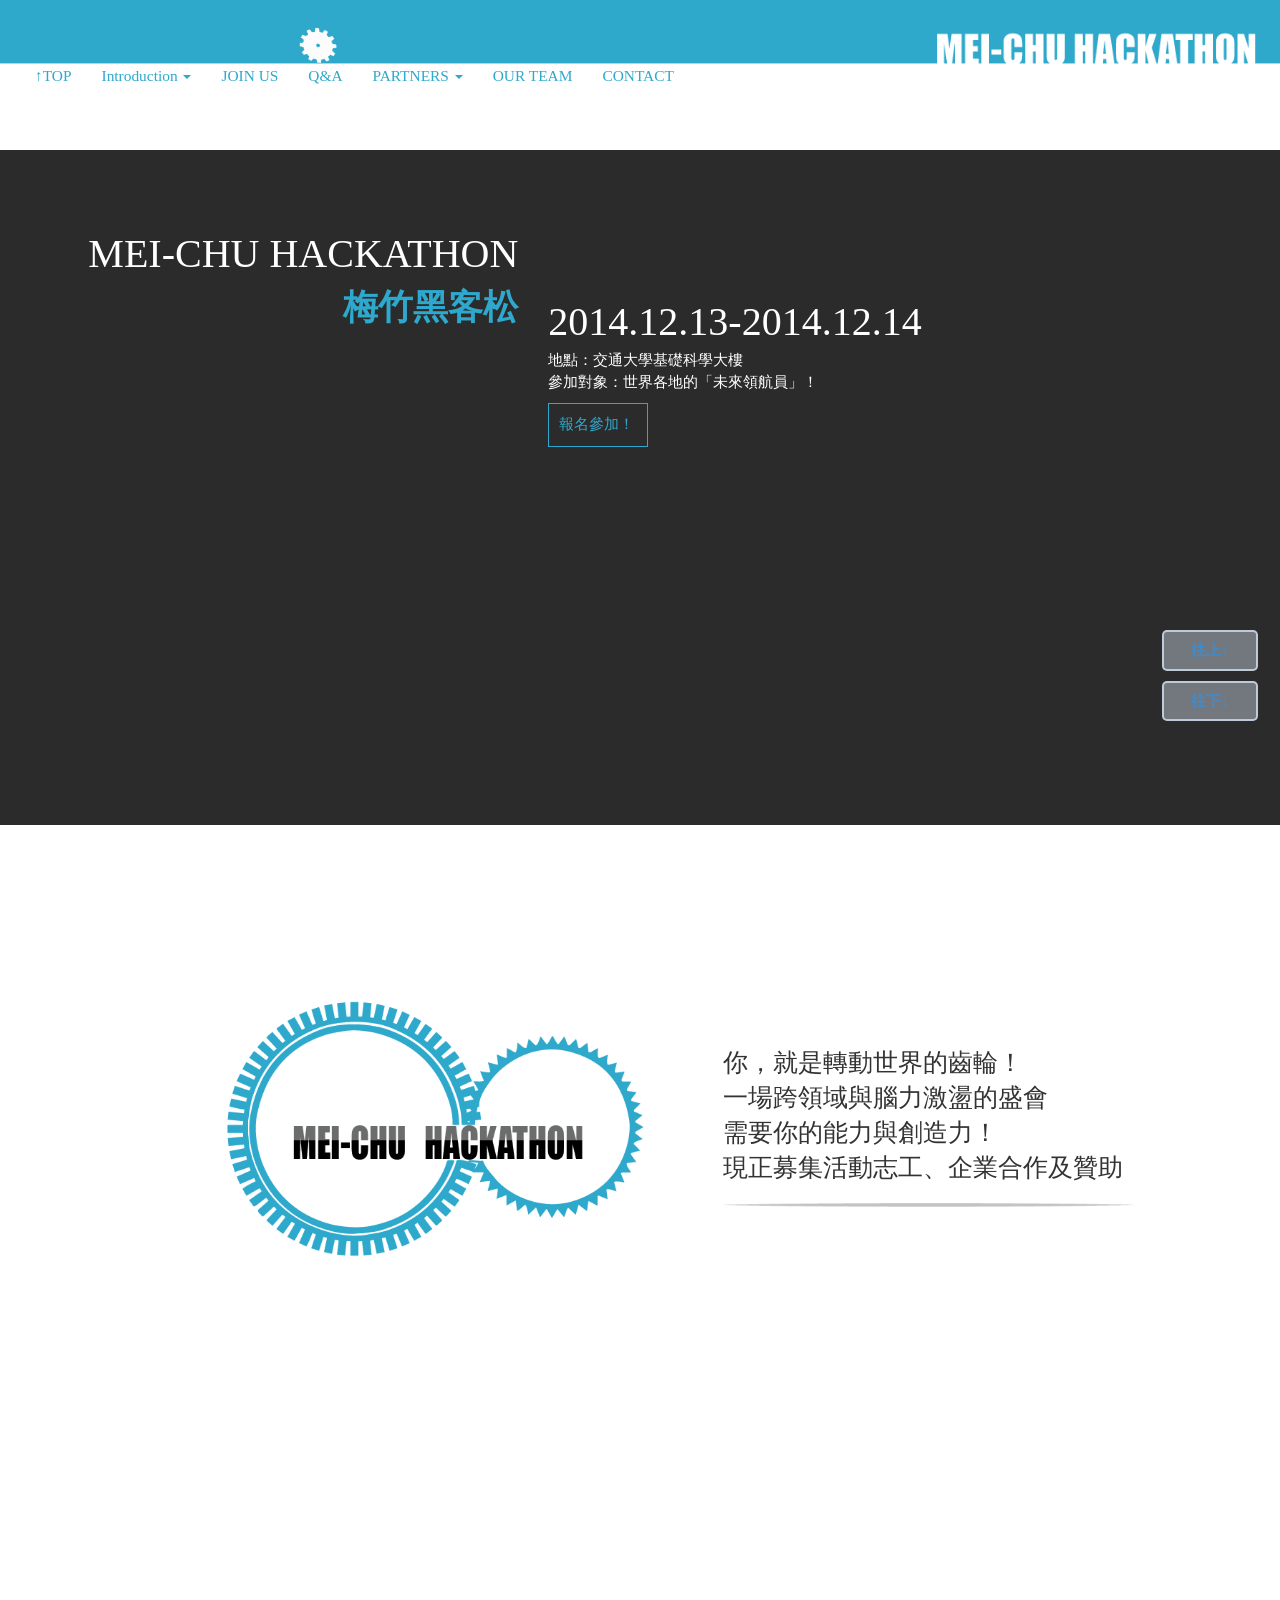
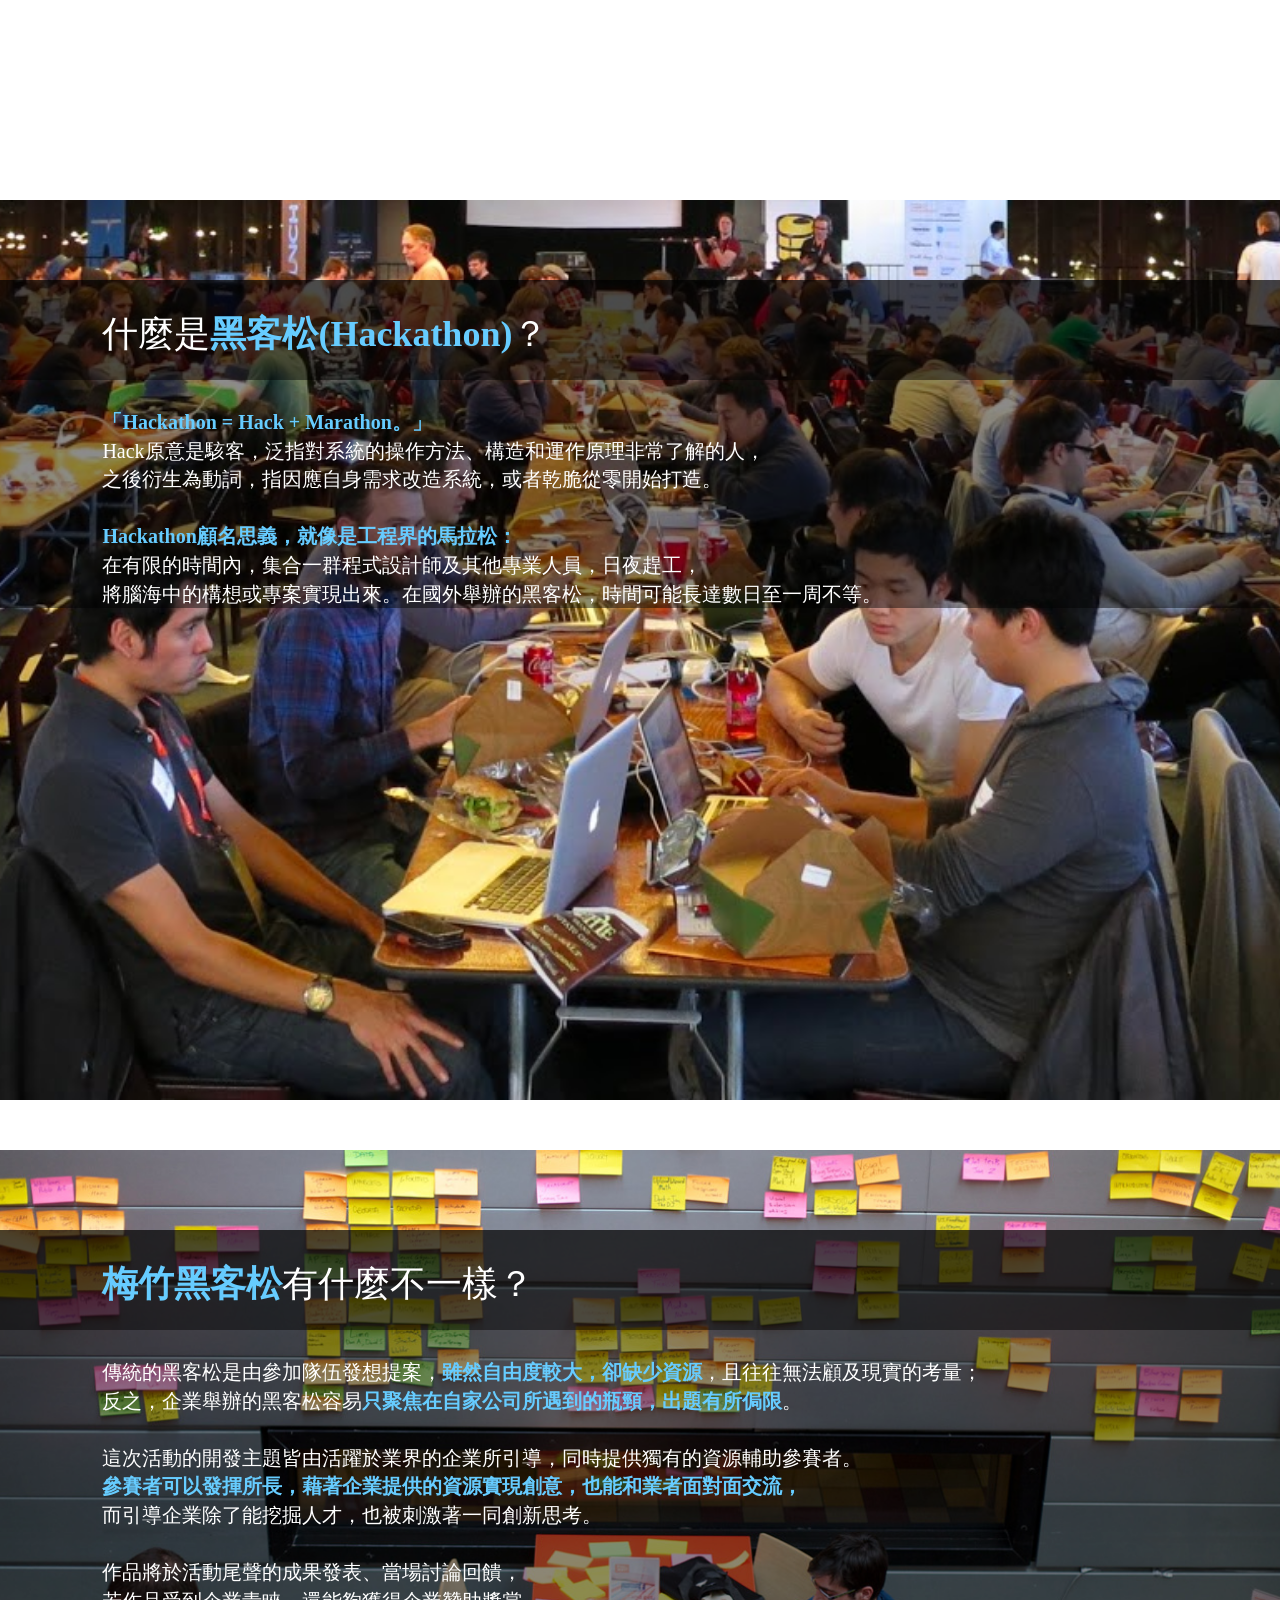
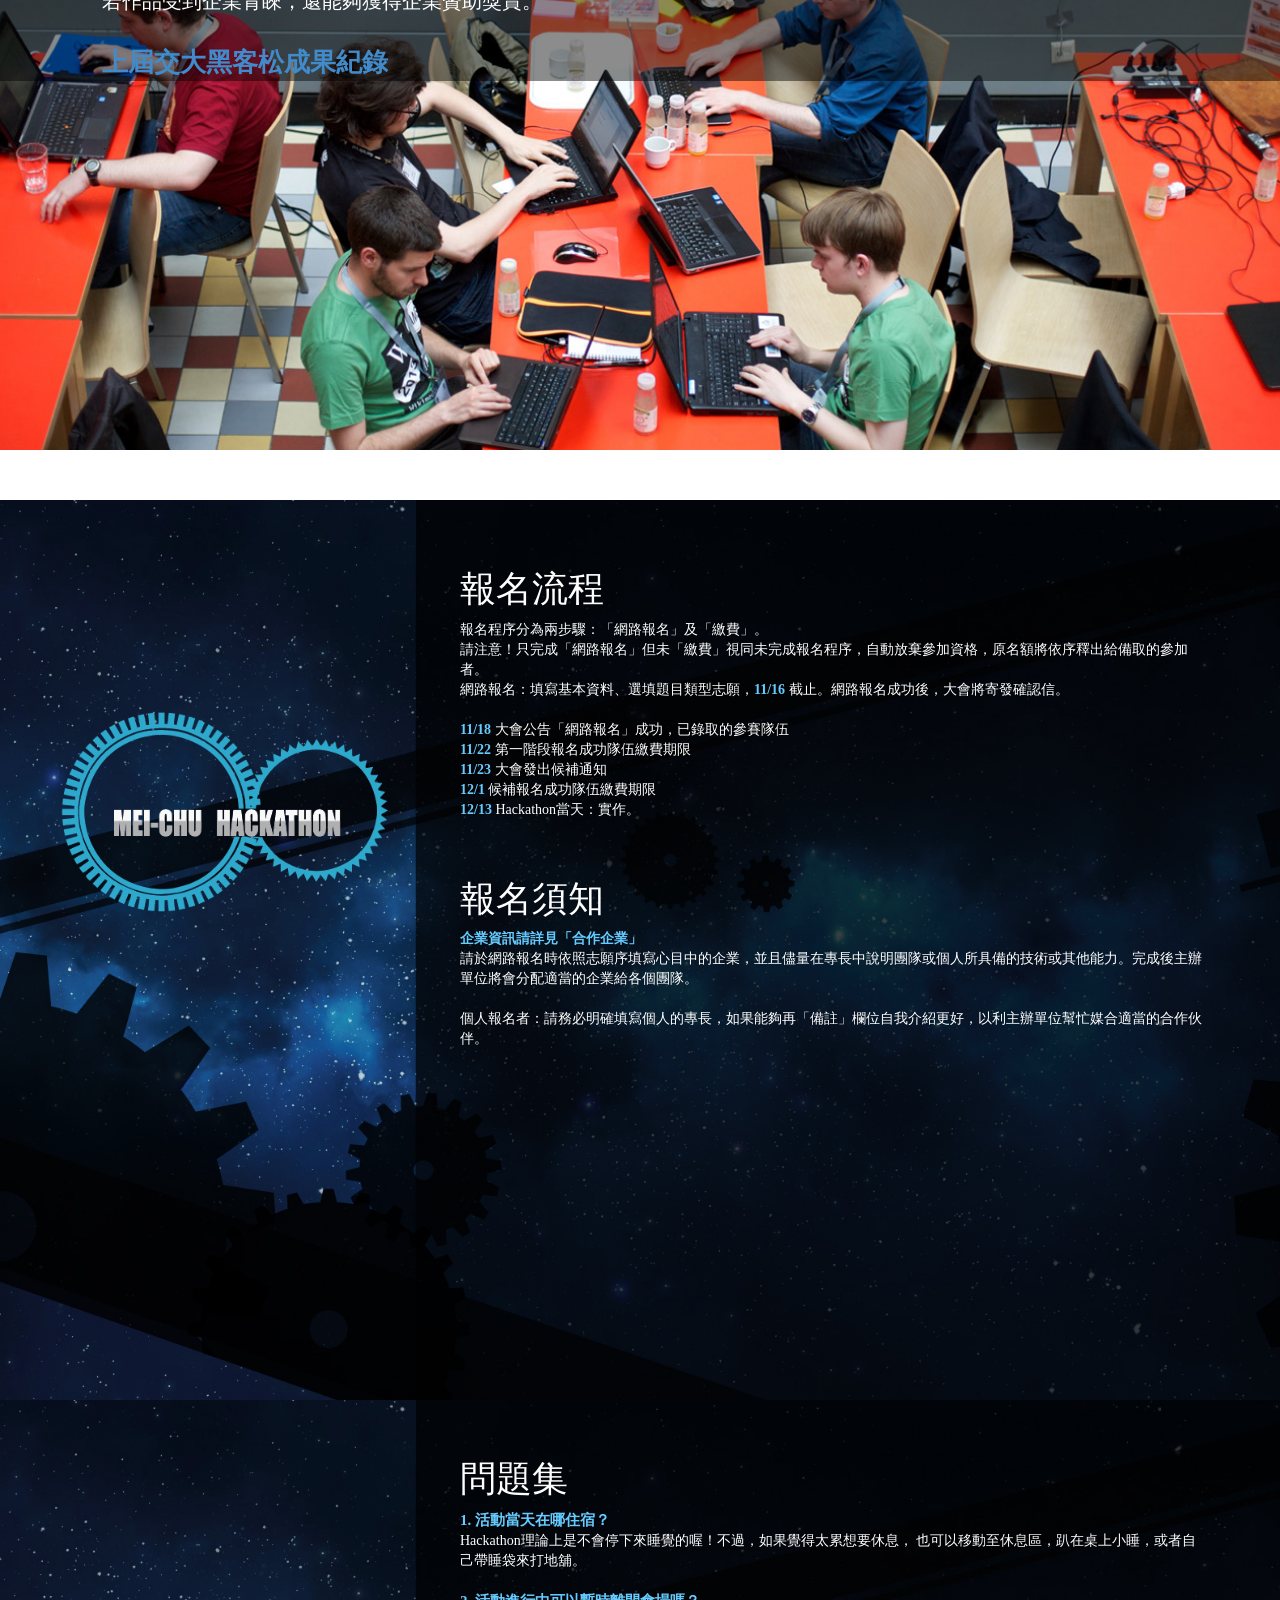
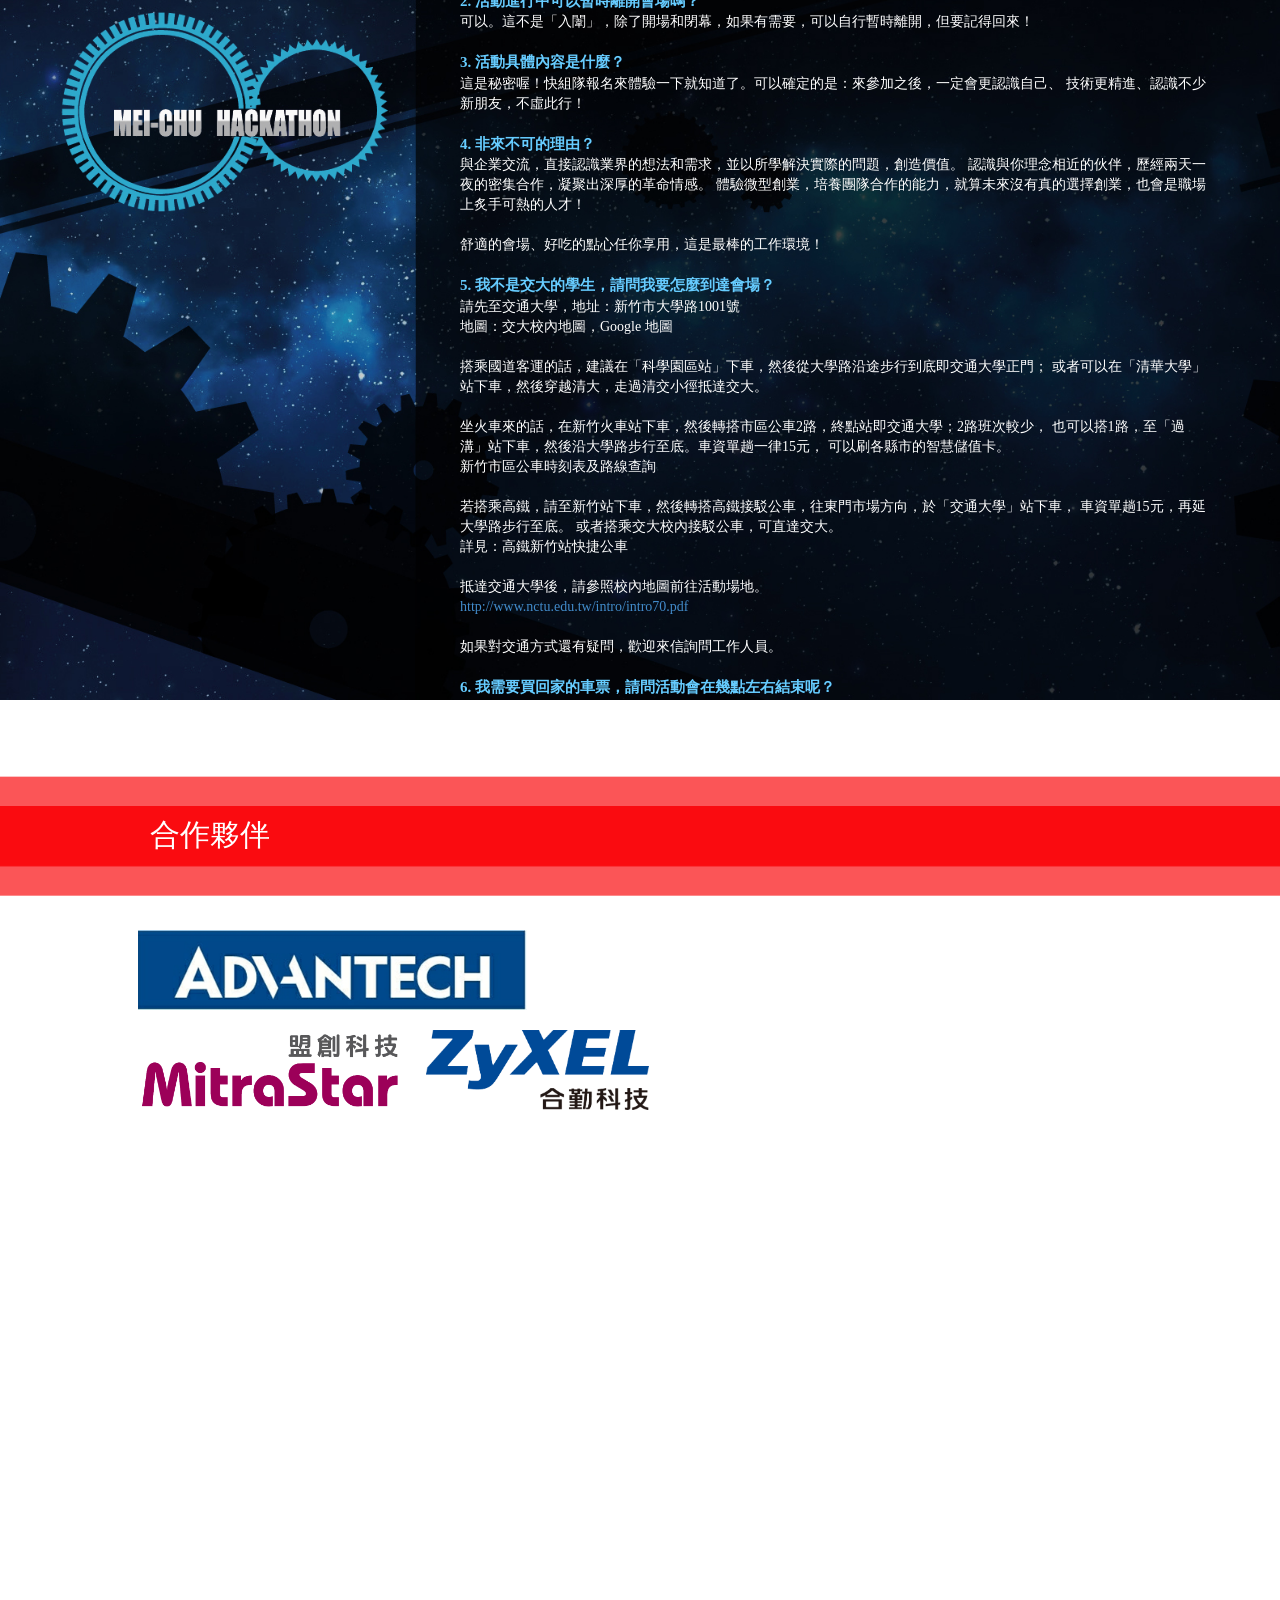
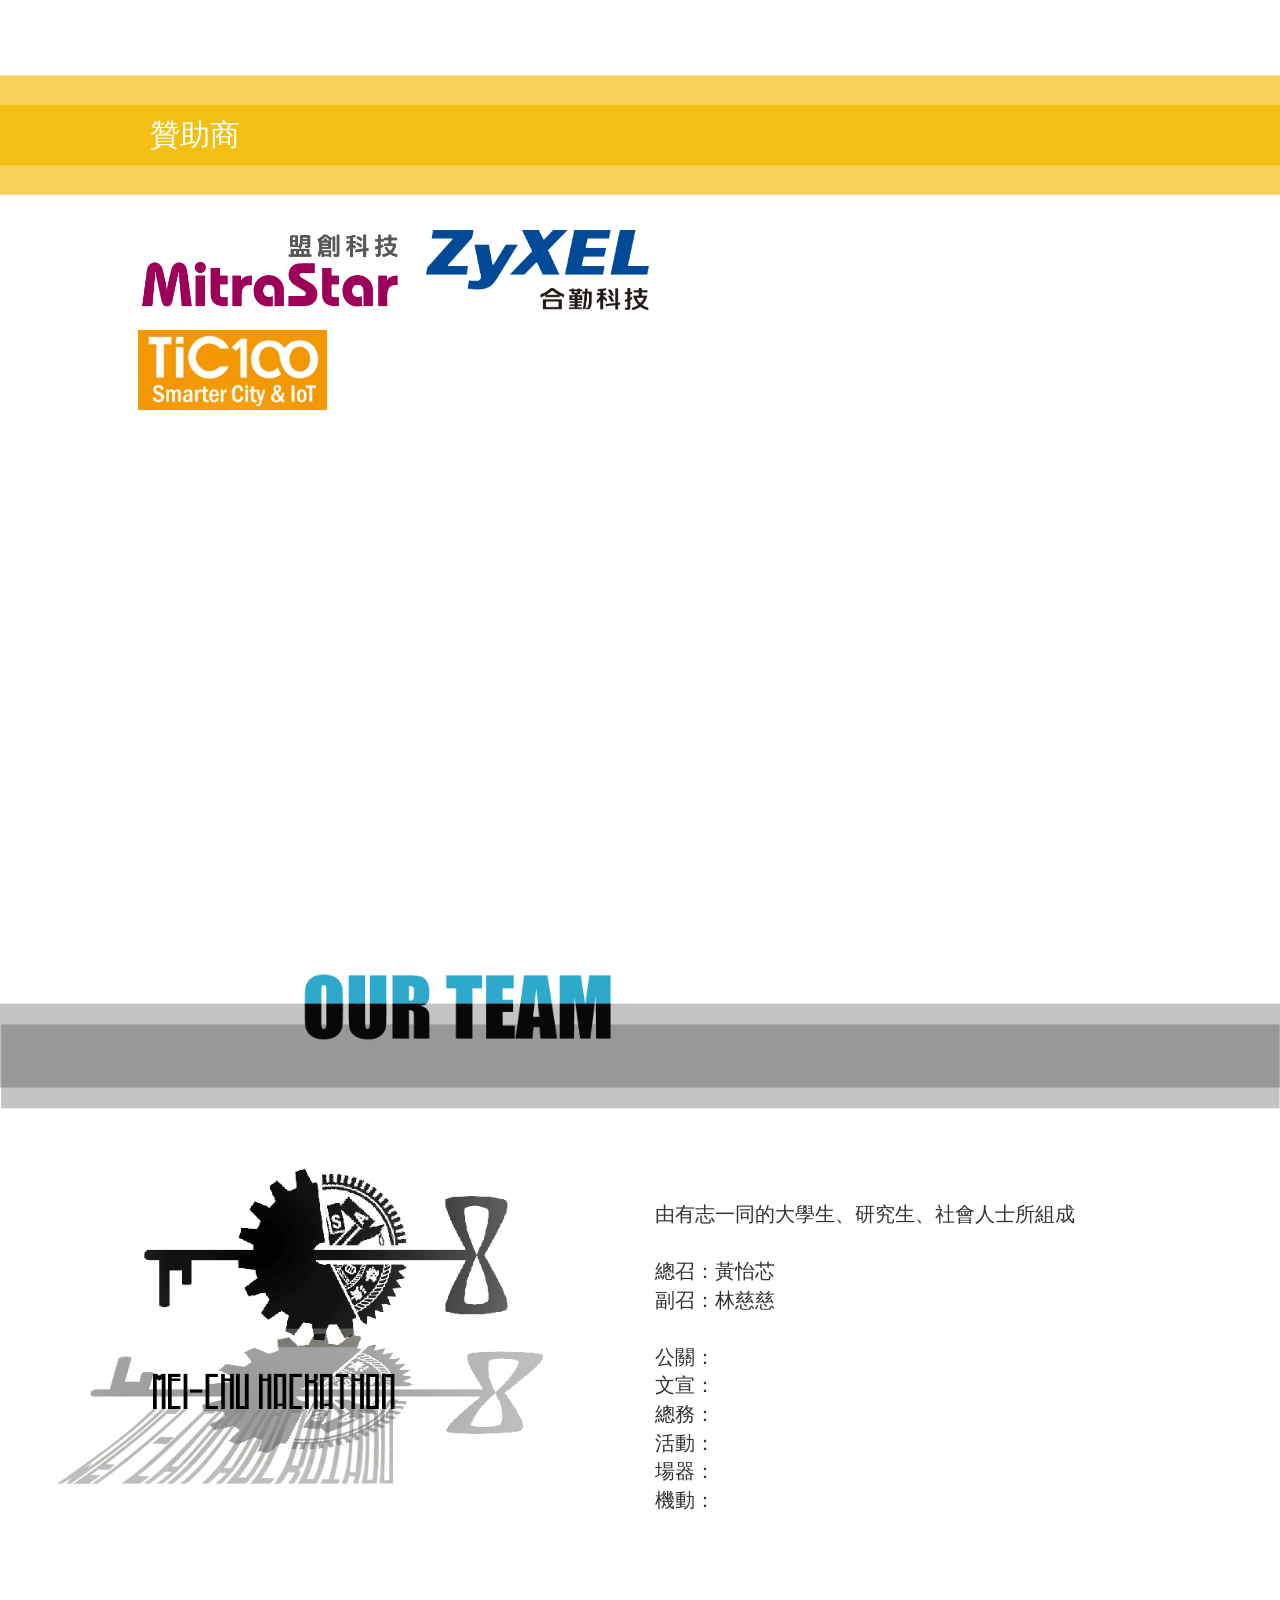
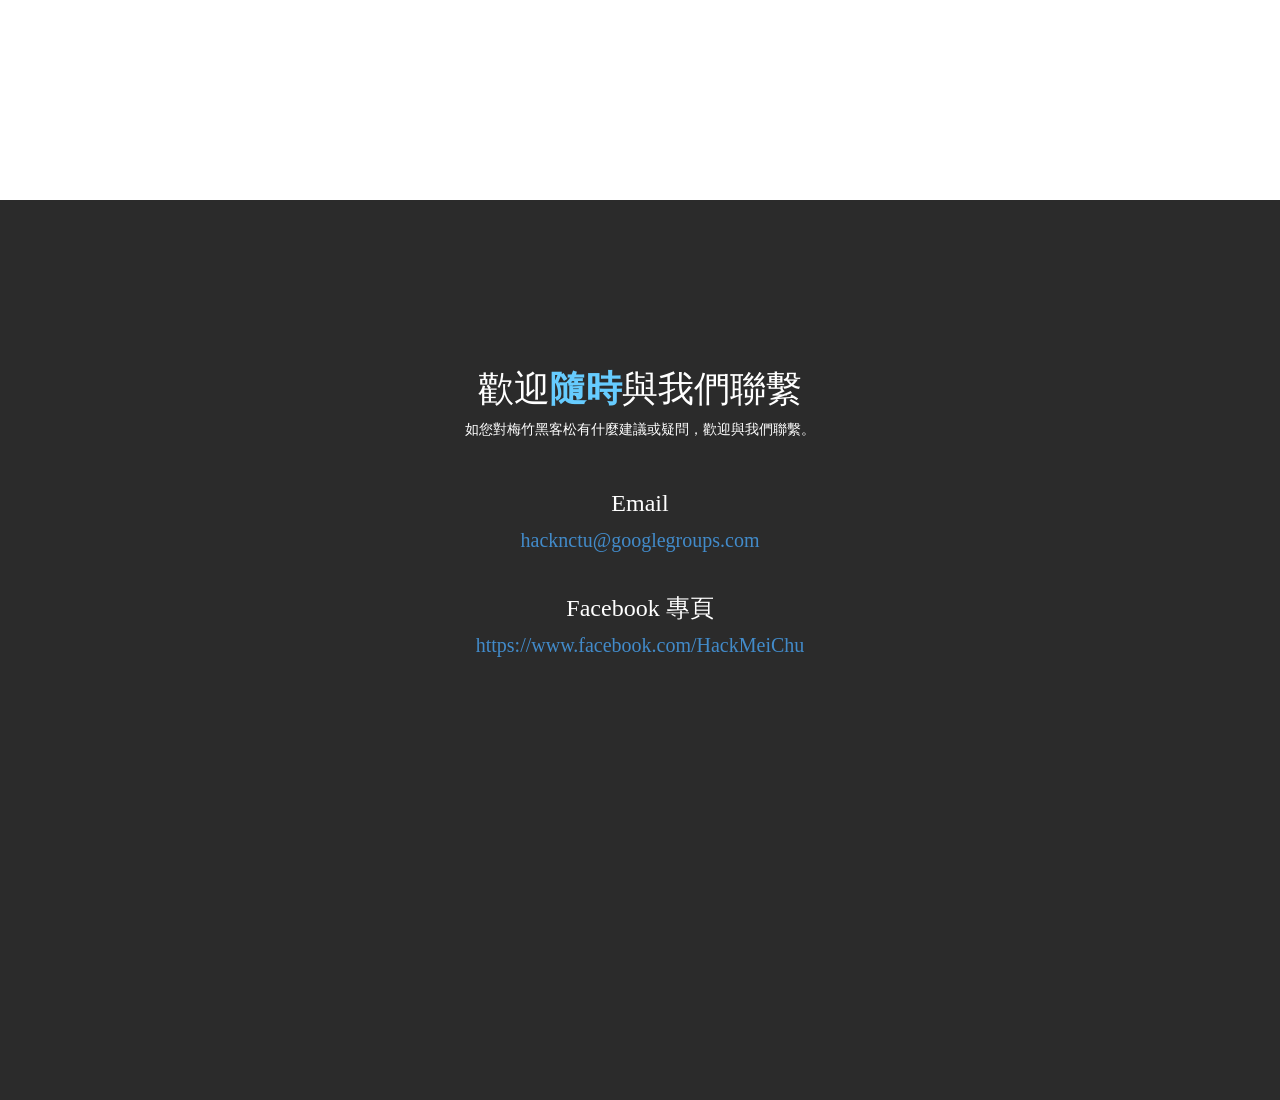
==== index.html @ 101b9a8b "merge" ====
<!DOCTYPE html>
<html lang="en">

<head>

    <meta charset="utf-8">
    <meta http-equiv="X-UA-Compatible" content="IE=edge">
    <meta name="viewport" content="width=device-width, initial-scale=1">
    <meta name="description" content="">
    <meta name="author" content="">

    <title>梅竹黑客松</title>

    <!-- Bootstrap Core CSS -->
    <link href="css/bootstrap.min.css" rel="stylesheet">

    <!-- Custom CSS -->
    <link href="css/scrolling-nav.css" rel="stylesheet">
	<link href="css/custom.css" rel="stylesheet">

    <!-- HTML5 Shim and Respond.js IE8 support of HTML5 elements and media queries -->
    <!-- WARNING: Respond.js doesn't work if you view the page via file:// -->
    <!--[if lt IE 9]>
        <script src="https://oss.maxcdn.com/libs/html5shiv/3.7.0/html5shiv.js"></script>
        <script src="https://oss.maxcdn.com/libs/respond.js/1.4.2/respond.min.js"></script>
    <![endif]-->

</head>

<!-- The #page-top ID is part of the scrolling feature - the data-spy and data-target are part of the built-in Bootstrap scrollspy function -->

<body id="page-top" data-spy="scroll" data-target=".navbar-fixed-top">

    <!-- Navigation -->
    <nav class="navbar navbar-fixed-top" role="navigation">
       <!-- <div class="container">-->
            <div class="navbar-header page-scroll">
                <button type="button" class="navbar-toggle" data-toggle="collapse" data-target=".navbar-ex1-collapse">
                    <span class="sr-only">Toggle navigation</span>
                    <span class="icon-bar"></span>
                    <span class="icon-bar"></span>
                    <span class="icon-bar"></span>
                </button>
                <a class="navbar-brand page-scroll" href="#page-top"></a>
            </div>

            <!-- Collect the nav links, forms, and other content for toggling -->
            <div class="collapse navbar-collapse navbar-ex1-collapse">
                <ul class="nav navbar-nav">
                    <!-- Hidden li included to remove active class from about link when scrolled up past about section -->
                    <li>
						<img src="img/gear.png" class="rotation" />
					</li>
					<li id="li_page-top">
                        <a class="page-scroll" href="#page-top" gear-target="#li_page-top">&#8593;TOP</a>
                    </li>
					
					 <li class="dropdown" id="li_about">
						<a href="javascript:void(null)" class="dropdown-toggle">Introduction <span class="caret"></span></a>
						<ul class="dropdown-menu" role="menu">
						  <li><a class="page-scroll" href="#about" gear-target="#li_about">What's Hackathon?</a></li>
						  <li><a class="page-scroll" href="#special" gear-target="#li_about">What's Special?</a></li>
						</ul>
					 </li>
					<li id="li_join">
                        <a class="page-scroll" href="#join" gear-target="#li_join">JOIN US</a>
                    </li>
					<li id="li_QA">
                        <a class="page-scroll" href="#QA" gear-target="#li_QA">Q&A</a>
                    </li>
					 <li class="dropdown" id="li_partners">
						<a href="javascript:void(null)" class="dropdown-toggle">PARTNERS <span class="caret"></span></a>
						<ul class="dropdown-menu" role="menu">
						  <li><a class="page-scroll" href="#partners" gear-target="#li_partners">Partners</a></li>
						  <li><a class="page-scroll" href="#sponsors" gear-target="#li_partners">Sponsors</a></li>
						</ul>
					 </li>
					
					<li id="li_team">
                        <a class="page-scroll" href="#team" gear-target="#li_team">OUR TEAM</a>
                    </li>
					<li id="li_contact">
                        <a class="page-scroll" href="#contact" gear-target="#li_contact">CONTACT</a>
                    </li>
                </ul>
            </div>
            <!-- /.navbar-collapse -->
       <!-- </div>
        <!-- /.container -->
    </nav>

	

	<!-- Intro Section -->
    <section id="intro" class="intro-section">
            <div class="row" id="intro-div">
                <div class="col-md-5">
					<div id="intro-left">
						<p><span class="brand-font">MEI-CHU HACKATHON</span><br>
						<span class="meichu-font">梅竹黑客松</span></p>
					</div>
                </div>
				<div class="col-md-7">
					<div id="intro-right">
						<p><span class="brand-font">2014.12.13-2014.12.14</span><br>
						地點：交通大學基礎科學大樓<br>
						參加對象：世界各地的「未來領航員」！
						</p>
						<div id="sign-btn">報名參加！</div>
					</div>
                </div>
            </div>
    </section>
	
	<!-- Intro Section2-->
    <section id="intro2" class="intro2-section">
         <div class="row" id="intro-2">
			<div class="col-md-6">
                <div id="logo-container">
                  <img src="img/logo-blue.png" id="logo-blue"/>
                </div>
			</div>
			<div class="col-md-6">
				<div id="intro-words">
					<br><br><br><br>
				   <p>你，就是轉動世界的齒輪！</p>
				   <p>一場跨領域與腦力激盪的盛會</p>
				   <p>需要你的能力與創造力！</p>
				   <p>現正募集活動志工、企業合作及贊助</p>
				  
                </div>
				 <img src="img/smallline-11.jpg" id="line"/>
			</div>
         </div>
    </section>

    <!-- About Section -->
    <section id="about" class="about-section">
		<div class="section-title">
				<h1>什麼是<span class="blue-words">黑客松(Hackathon)</span>？</h1>
		</div>
		<div class="section-container">
			
			<p><br>
			<span class="blue-words">「Hackathon = Hack + Marathon。」</span><br> 
			  Hack原意是駭客，泛指對系統的操作方法、構造和運作原理非常了解的人， <br>
			  之後衍生為動詞，指因應自身需求改造系統，或者乾脆從零開始打造。 <br> <br>
			  <span class="blue-words">Hackathon顧名思義，就像是工程界的馬拉松： </span><br>
			  在有限的時間內，集合一群程式設計師及其他專業人員，日夜趕工， <br>
			  將腦海中的構想或專案實現出來。在國外舉辦的黑客松，時間可能長達數日至一周不等。<br>
			</p>
		</div>
    </section>

    <!-- special Section -->
    <section id="special" class="special-section">
        <div class="section-title">
				<h1><span class="blue-words">梅竹黑客松</span>有什麼不一樣？</h1>
		</div>
		<div class="section-container">
			
			<p><br>
			傳統的黑客松是由參加隊伍發想提案，<span class="blue-words">雖然自由度較大，卻缺少資源</span>，且往往無法顧及現實的考量；<br> 
			反之，企業舉辦的黑客松容易<span class="blue-words">只聚焦在自家公司所遇到的瓶頸，出題有所侷限</span>。 <br><br>
			這次活動的開發主題皆由活躍於業界的企業所引導，同時提供獨有的資源輔助參賽者。 <br>
			<span class="blue-words">參賽者可以發揮所長，藉著企業提供的資源實現創意，也能和業者面對面交流，</span> <br>
			而引導企業除了能挖掘人才，也被刺激著一同創新思考。<br><br> 
			作品將於活動尾聲的成果發表、當場討論回饋， <br>
			若作品受到企業青睞，還能夠獲得企業贊助獎賞。 <br><br>
			
			<a href="http://hackathon.nctu.edu.tw/2013hackathon/" id="link_2013">上屆交大黑客松成果紀錄</a>
			</p>
		</div>
    </section>

	
	
	<!-- Join Section-->
    <section id="join" class="join-section">
		<div class="container">
            <div class="row">
				<div class="col-md-4">
				</div>
				<div class="col-md-8">
					<h1>報名流程</h1>

					報名程序分為兩步驟：「網路報名」及「繳費」。<br>
					請注意！只完成「網路報名」但未「繳費」視同未完成報名程序，自動放棄參加資格，原名額將依序釋出給備取的參加者。<br>
					網路報名：填寫基本資料、選填題目類型志願，<span class="blue-words">11/16 </span>截止。網路報名成功後，大會將寄發確認信。<br><br>

					<span class="blue-words">11/18</span> 大會公告「網路報名」成功，已錄取的參賽隊伍<br>
					<span class="blue-words">11/22</span> 第一階段報名成功隊伍繳費期限<br>
					<span class="blue-words">11/23</span> 大會發出候補通知<br>
					<span class="blue-words">12/1</span>   候補報名成功隊伍繳費期限<br>
					<span class="blue-words">12/13</span>  Hackathon當天：實作。<br><br><br>


					<h1>報名須知</h1>
					<span class="blue-words">企業資訊請詳見「合作企業」</span><br>
					請於網路報名時依照志願序填寫心目中的企業，並且儘量在專長中說明團隊或個人所具備的技術或其他能力。完成後主辦單位將會分配適當的企業給各個團隊。<br><br>

					個人報名者：請務必明確填寫個人的專長，如果能夠再「備註」欄位自我介紹更好，以利主辦單位幫忙媒合適當的合作伙伴。<br>

				</div>
            </div>
		</div>
      
    </section>
	
	<!-- Q&A Section-->
    <section id="QA" class="QA-section">
		<div class="container">
			<div class="row">
				<div class="col-md-4">
				</div>
				<div class="col-md-8">
					<div class="scroll-box">
					<h1>問題集</h1>
					<p>
						<span class="blue-words">1. 活動當天在哪住宿？</span><br>
							Hackathon理論上是不會停下來睡覺的喔！不過，如果覺得太累想要休息，
							也可以移動至休息區，趴在桌上小睡，或者自己帶睡袋來打地舖。<br><br>

						<span class="blue-words">2. 活動進行中可以暫時離開會場嗎？</span><br>
							可以。這不是「入闈」，除了開場和閉幕，如果有需要，可以自行暫時離開，但要記得回來！<br><br>

						<span class="blue-words">3. 活動具體內容是什麼？</span><br>
							這是秘密喔！快組隊報名來體驗一下就知道了。可以確定的是：來參加之後，一定會更認識自己、
							技術更精進、認識不少新朋友，不虛此行！<br><br>

						<span class="blue-words">4. 非來不可的理由？</span><br>
							與企業交流，直接認識業界的想法和需求，並以所學解決實際的問題，創造價值。
							認識與你理念相近的伙伴，歷經兩天一夜的密集合作，凝聚出深厚的革命情感。
							體驗微型創業，培養團隊合作的能力，就算未來沒有真的選擇創業，也會是職場上炙手可熱的人才！<br><br>

							舒適的會場、好吃的點心任你享用，這是最棒的工作環境！<br><br>


						<span class="blue-words">5. 我不是交大的學生，請問我要怎麼到達會場？</span><br>
							請先至交通大學，地址：新竹市大學路1001號<br>
							地圖：交大校內地圖，Google 地圖<br><br>

							搭乘國道客運的話，建議在「科學園區站」下車，然後從大學路沿途步行到底即交通大學正門；
							或者可以在「清華大學」站下車，然後穿越清大，走過清交小徑抵達交大。<br><br>

							坐火車來的話，在新竹火車站下車，然後轉搭市區公車2路，終點站即交通大學；2路班次較少，
							也可以搭1路，至「過溝」站下車，然後沿大學路步行至底。車資單趟一律15元，
							可以刷各縣市的智慧儲值卡。<br>
							新竹市區公車時刻表及路線查詢<br><br>

							若搭乘高鐵，請至新竹站下車，然後轉搭高鐵接駁公車，往東門市場方向，於「交通大學」站下車，
							車資單趟15元，再延大學路步行至底。
							或者搭乘交大校內接駁公車，可直達交大。<br>
							詳見：高鐵新竹站快捷公車<br><br>

							抵達交通大學後，請參照校內地圖前往活動場地。<br>
							<a href="http://www.nctu.edu.tw/intro/intro70.pdf">http://www.nctu.edu.tw/intro/intro70.pdf</a><br><br>

							如果對交通方式還有疑問，歡迎來信詢問工作人員。<br><br>

						<span class="blue-words">6. 我需要買回家的車票，請問活動會在幾點左右結束呢？</span><br>
							活動會在2014/12/14 週日 下午18:50左右結束！<br><br>

						<span class="blue-words">7. 參加這個活動，需要什麼樣的能力？</span><br>
							如果您是自行組隊報名，則團隊中至少需有一人會撰寫出題企業指定的程式語言。開放報名時，
							我們會提供企業出題程式語言的選項讓團隊勾選，並依此為您分配適合的題目。<br><br>

							而若您是個人報名的，只要您有一顆熱忱的心以及滿滿創意，則沒有一定要會撰寫程式的限制，
							我們會幫您引介適合的合作伙伴。<br><br>

						<span class="blue-words">8. 我要怎麼知道我報名成功了呢？</span><br>
							報名流程分成「網路報名」和「繳費」兩個階段。 大會收到您在網路上填寫的報名資料之後，
							會寄信通知您已完成「網路報名」。 請注意：完成「網路報名」不代表已報名成功！
							必須完成「繳費」之後才算是報名已成功！<br><br>

						<span class="blue-words">9. 如果我成功錄取了，才發現當天有事無法到場參與怎麼辦？</span><br>
							若您在匯完報名費後發現不克參與，請在兩個星期前寄信聯絡工作人員！<br>
							我們將會退7成的報名費給您。<br>
							詳情請參考活動通網頁的繳費辦法。<br>
							工作人員信箱：hacknctu@googlegroups.com<br><br>

						<span class="blue-words">10. 如果我沒被錄取怎麼辦？Q__Q</span><br>
							我們希望有心參與活動的人都能夠如願，但因適合的題目有限，所以可能會出現人數過多的狀況。
							如果有釋出候補名額，我們會稍後公佈，請密切關注網站上的消息和大會發出的通知！<br>
					</p></div>
				</div>
            </div>
		</div>
    </section>
	
	<!-- Partners Section-->
    <section id="partners" class="partners-section">
        <div class="title">合作夥伴</div>
		<div class="partner-container">
			<a href="http://www.advantech.tw/"><img src="img/partners-advantech.jpg"></a><br>
			<a href="http://www.mitrastar.com.tw/"><img src="img/partners-MSTC.PNG"></a>
			<a href="http://www.zyxel.com/tw/zh/"><img src="img/partners-zyxel.png"></a>
			<!--<a href=""><img src="img/partners-.jpg"></a>-->
		</div>
    </section>

	<!-- Sponsors Section -->
    <section id="sponsors" class="sponsors-section">	
		<div class="title">贊助商</div>
		<div class="partner-container">
			<a href="http://www.mitrastar.com.tw/"><img src="img/partners-MSTC.PNG"></a>
			<a href="http://www.zyxel.com/tw/zh/"><img src="img/partners-zyxel.png"></a><br>
			<a href="http://www.tic100.org.tw/"><img src="img/partners-tic100.jpg"></a>
			<!--<a href=""><img src="img/partners-.jpg"></a>-->
		</div>
    </section>
	
	<!-- Team Section-->
    <section id="team" class="team-section">
		<img src="img/line-team.jpg" style="width:100%"/>
		<div class="col-md-6">
			<img src="img/logo-key.jpg" id="logo-key"/><br>
		</div>
		<div class="col-md-6">
			<div id="team-content">
				<p>由有志一同的大學生、研究生、社會人士所組成 <br><br>
				總召：黃怡芯 <br>
				副召：林慈慈<br><br>
				公關：<br>
				文宣：<br>
				總務：<br>
				活動：<br>
				場器：<br>
				機動：<br>
				</p>
			</div>
		</div>

    </section> 
	
    <!-- Contact Section -->
    <section id="contact" class="contact-section">
        <div class="container">
            <div class="row">
                <div class="col-lg-12">
                    <h1>歡迎<span class="blue-words">隨時</span>與我們聯繫</h1>
					<p>如您對梅竹黑客松有什麼建議或疑問，歡迎與我們聯繫。</p><br>
					<h3>Email</h3>
					<a href="mailto:hacknctu@googlegroups.com">
					<div id="contact-btn">hacknctu@googlegroups.com</div></a><br>
					<h3>Facebook 專頁</h3>
					<a href="https://www.facebook.com/HackMeiChu">
					<div id="contact-btn">https://www.facebook.com/HackMeiChu</div></a>
                </div>
            </div>
        </div>
    </section>
	
	<div class="banner">
	
	<a href="#" id="prev"><p>往上&#x2191;</p></a>
	<a href="#" id="next"><p>往下&#x2193;</p></a>
	</div>
	
    <!-- jQuery Version 1.11.0 -->
    <script src="js/jquery-1.11.0.js"></script>

    <!-- Bootstrap Core JavaScript -->
    <script src="js/bootstrap.min.js"></script>

    <!-- Scrolling Nav JavaScript -->
    <script src="js/jquery.easing.min.js"></script>
    <script src="js/waypoints.min.js"></script>
    <script src="js/scrolling-nav.js"></script>
	<script src="js/custom.js"></script>

</body>

</html>
---- css/scrolling-nav.css ----
/*!
 * Start Bootstrap - Scrolling Nav HTML Template (http://startbootstrap.com)
 * Code licensed under the Apache License v2.0.
 * For details, see http://www.apache.org/licenses/LICENSE-2.0.
 */

body {
    width: 100%;
    height: 100%;
}

html {
    width: 100%;
    height: 100%;
}

@media(min-width:767px) {
    .navbar {
		padding:0;
		padding-top: 15px;

        -webkit-transition: background .5s ease-in-out,padding  .5s ease-in-out, margin .5s ease-in-out;
        -moz-transition: background .5s ease-in-out,padding .5s ease-in-out, margin .5s ease-in-out;
        transition: background .5s ease-in-out,padding .5s ease-in-out, margin .5s ease-in-out;
    }

    .top-nav-collapse {
        padding: 0;
		margin-top: -10px;
    }
}

/* Demo Sections - You can use these as guides or delete them - the scroller will work with any sort of height, fixed, undefined, or percentage based.
The padding is very important to make sure the scrollspy picks up the right area when scrolled to. Adjust the margin and padding of sections and children 
of those sections to manage the look and feel of the site. */

.intro-section {
	height: 100%;
    padding-top: 150px;
    background: #fff;
}
.intro2-section {
	height: 100%;
    padding: 50px;
    text-align: center;
    background: #fff;
}

.about-section {
	min-height: 100%;
	overflow: hidden;
    padding-top: 80px;
	color: #fff;
	position: relative;
   /* text-align: center;*/
    /*-webkit-transition: background .5s ease-in-out;
    -moz-transition: background .5s ease-in-out;
    transition: background .5s ease-in-out;*/
	background: url(../img/bg-01-about.jpg) no-repeat center center scroll;
    -webkit-background-size: cover;
    -moz-background-size: cover;
    background-size: cover;
    -o-background-size: cover;
}
/*#about-btn{
	width: 200px;
	height: 200px;
	background-color: red;
}
.about-section-bg{
	
    -webkit-background-size: cover;
    -moz-background-size: cover;
    background-size: cover;
    -o-background-size: cover;
	
}*/

.special-section {
	min-height: 100%;
	overflow: hidden;
    padding-top: 80px;
	margin-top: 50px;
	margin-bottom: 50px;
	color: #fff;
    
	background: url(../img/bg-02-1-special.jpg) no-repeat center center scroll;
	background-color: #fff;
    -webkit-background-size: cover;
    -moz-background-size: cover;
    background-size: cover;
    -o-background-size: cover;

}

.partners-section {
	height: 100%;
	overflow: hidden;
    padding-top: 70px;
    text-align: center;
    background: #fff;
	
	
}

.sponsors-section {
	height:100%;
	overflow: hidden;
    padding-top: 70px;
    text-align: center;
}

.join-section {
	height: 100%;
	overflow: auto;
	overflow-x: hidden;
	-ms-overflow-x: hidden;
    padding-top: 50px;
    text-align: left;
	background-color:black;
	background: url(../img/bg-05-join.jpg) no-repeat center center scroll;
    -webkit-background-size: cover;
    -moz-background-size: cover;
    background-size: cover;
    -o-background-size: cover;
	color:#fff;
}
.QA-section {
	height: 100%;
	overflow: scroll;
	overflow-x: hidden;
	-ms-overflow-x: hidden;
    padding-top: 40px;
	position: relative;
	background: url(../img/bg-05-join.jpg) no-repeat center center scroll;
    -webkit-background-size: cover;
    -moz-background-size: cover;
    background-size: cover;
    -o-background-size: cover;
	color: #fff;
	text-align: left;
}

.team-section {
    padding-top: 60px;
    text-align: center;
	position: relavive;
	min-height: 100%;
	overflow: hidden;
	/*min-height: 100% !important;*/
}

.contact-section {
    height: 100%;
    padding-top: 150px;
    text-align: center;
    background: #2B2B2B;
	color:white;
}
---- css/custom.css ----
html, body{
	font-family: "微軟正黑體";
}

.rotation {
	margin-top: -30px;
	margin-right: -50px;
    width: 50px;
    height: 50px;
}

.navbar{
	background: url(../img/banner-08.png) no-repeat center center scroll;
	-webkit-background-size: cover;
    -moz-background-size: cover;
    background-size: cover;
    -o-background-size: cover;
	/*background: #2EA8CC;*/
	font-family:"impact","微軟正黑體";
	line-height: 0;
}
.navbar-header{
	float: right;
	padding: 0;
	line-height: 0;
	margin: 0;
	position: relative;
	
}
.navbar-brand{
	text-align: right;
	font-size: 200%;
	color: white;
	padding-bottom: 0;
	margin:0;
	line-height: 0;
	position: relative;
	margin-bottom: -20px;
}
.navbar-nav{
	margin-top: 36px;
	padding-left: 20px;
}
.navbar-nav > li > a, .dropdown-menu > li > a{
	color: #2EA8CC;
	/*color: blue;*/
	font-size: 110%;
}

 .navbar-nav > li > a:hover,  .navbar-nav > li > a:focus  {
	background-color:rgba(0,0,0,0);
	color:#66CCFF;
}
.dropdown-menu > li > a:hover,
.dropdown-menu > li > a:focus,
.dropdown-menu>.active>a:hover,
.dropdown-menu>.active>a:focus{
  background-color:rgba(123,206,255,0.2);
  color:#2EA8CC;
}

.dropdown-menu{
	margin-top:-15px !important;
}

.dropdown-menu>.active>a
{
  background-color:transparent;
  color:#2EA8CC;
}

.navbar-nav > li.dropdown.active.open > a, 
.navbar-nav > li.dropdown.open > a {
  border-radius: 5px;
  background-color:rgba(224,238,255,0.4);
  color:#66CCFF;
}

.navbar-nav .open .dropdown-menu{
}

.navbar-nav .open .dropdown-menu.active > li {
    /*background-color: rgba(84,154,218,0.3);*/
	/*background-color: rgba(123,206,255,0.3);*/
}

ul.nav li.dropdown:hover ul.dropdown-menu{ 
	display: block; 
}

#intro-div{
	height: 90%;
	width: 100%;
	margin:0;
	margin-top: auto;
	margin-bottom: auto;
	position: relative;
	background-color:#2B2B2B;
	color: #fff;
	font-size: 15px;
}

#intro-left{
	text-align: right;
	height: 100%;
	padding-top: 15%;
}
#intro-right{
	height: 100%;
	padding-top: 20%;
}
.brand-font{
	font-size: 40px;
	font-family: "impact", "微軟正黑體";
}
.meichu-font{
	font-size: 35px;
	color: #2EA8CC;
	font-weight: bold;
}
#sign-btn{
	padding: 10px;
	border: 1px solid #2EA8CC;
	color: #2EA8CC;
	width: 100px;
}
#sign-btn:hover{
	border: 1px solid #66CCFF;
	color:#66CCFF;
	cursor: pointer;
}
#intro-2{
	padding: 0;
	margin: 0px, auto;
	line-height: 100%;
	text-align: center;
	font-size: 25px;
	height: 100%;
}
#logo-container{
	position: relative
	height: 100%;

	display: inline-block;
	/*background: yellow;*/
	float: left;
	margin:0 ;
	margin-left: 100px;
	
}
#logo-blue{
	width: 120%;

}
#intro-words{
	margin:0;
	margin-left: -40px;
	text-align: left;
	display: inline-block;
	padding: auto 0;
	/*background: yellow;*/
}
#line{
	width: 95%;
	float: left;
}
#team-content{
	padding-top: 15%;
	padding-bottom: 10%;
	font-size: 20px;
	text-align: left;
}

.section-title{
	background-color: rgba(0,0,0,0.7);
	/*margin-left: -20px;*/
	padding: 15px;
	padding-left: 8%;
	width: 100%;
}
.section-container{
	/*text-align: center;*/
	font-size: 20px;
	padding-left: 8%;
	margin-bottom:0;
	height: 75%;
	background-color:rgba(0,0,0,0.45);
	position: relative;
}
.blue-words{
	color:#66CCFF;
	font-weight: bold;
}
#link_2013{
	font-weight: bold;
	font-size: 130%;
}
#logo-key{
	position: relative;
	width: 100%;
}
#contact-btn{
	font-size: 20px;
}
.QA-section .blue-words{
	font-size: 15px;
}
.partners-section img, .sponsors-section img{
	height: 80px;
	margin: 10px;
}
.partner-container{
	padding-left:10%;
	text-align:left;
	margin-top:20px;
}
.page-controller{
	position: fixed;
	float: right;
	border: 2px solid blue;
	background-color: rgba(224,238,255,0.4);
}

div.banner {
  margin: 0;
  padding: 10x;
  font-size: 80% /*smaller*/;
  font-weight: bold;
  line-height: 1.1;
  text-align: center;
  position: fixed;
  top: 70%;
  left: auto;
  width: 8.5em;
  right: 2em;
}
div.banner p {
  padding: 10px;
  font-size: 15px;
  background-color: rgba(224,238,255,0.4);
  border: 2px solid rgba(224,238,255,0.7);
  border-radius: 5px;
}


.title{
	line-height: 130px;
	font-size: 30px;
	text-align: left;
	padding-left: 150px;
	position: relative;
}
.partners-section .title{
	color: white;
	background: url(../img/line-partners.jpg) no-repeat center center scroll;
	-webkit-background-size: cover;
    -moz-background-size: cover;
    background-size: cover;
    -o-background-size: cover;
	
}
.sponsors-section .title{
	color: white;
	background: url(../img/line-sponsors.jpg) no-repeat center center scroll;
	-webkit-background-size: cover;
    -moz-background-size: 100% 100%;
    background-size: cover;
    -o-background-size: cover;
	
}
.join-section .title{
	color: white;
	background: url(../img/line-join.jpg) no-repeat center center scroll;
	-webkit-background-size: cover;
    -moz-background-size: 100% 100%;
    background-size: cover;
    -o-background-size: cover;
	
}
.team-section .title{
	color: white;
	background: url(../img/line-team.jpg) no-repeat center center scroll;
	-webkit-background-size: cover;
    -moz-background-size: 100% 100%;
    background-size: cover;
    -o-background-size: cover;
	
}
.page{
	margin:0;
	padding:0;
	height: 100%;
	-webkit-background-size: cover;
    -moz-background-size: 100% 100%;
    background-size: cover;
    -o-background-size: cover;
}
/*::-webkit-scrollbar {  
    width: 12px;  
}  
::-webkit-scrollbar-track {  
    background-color: #eaeaea;  
    border-left: 1px solid #ccc;  
}  
::-webkit-scrollbar-thumb {  
    background-color: #ccc;  
}  
::-webkit-scrollbar-thumb:hover {  
    background-color: #aaa;  
}  */
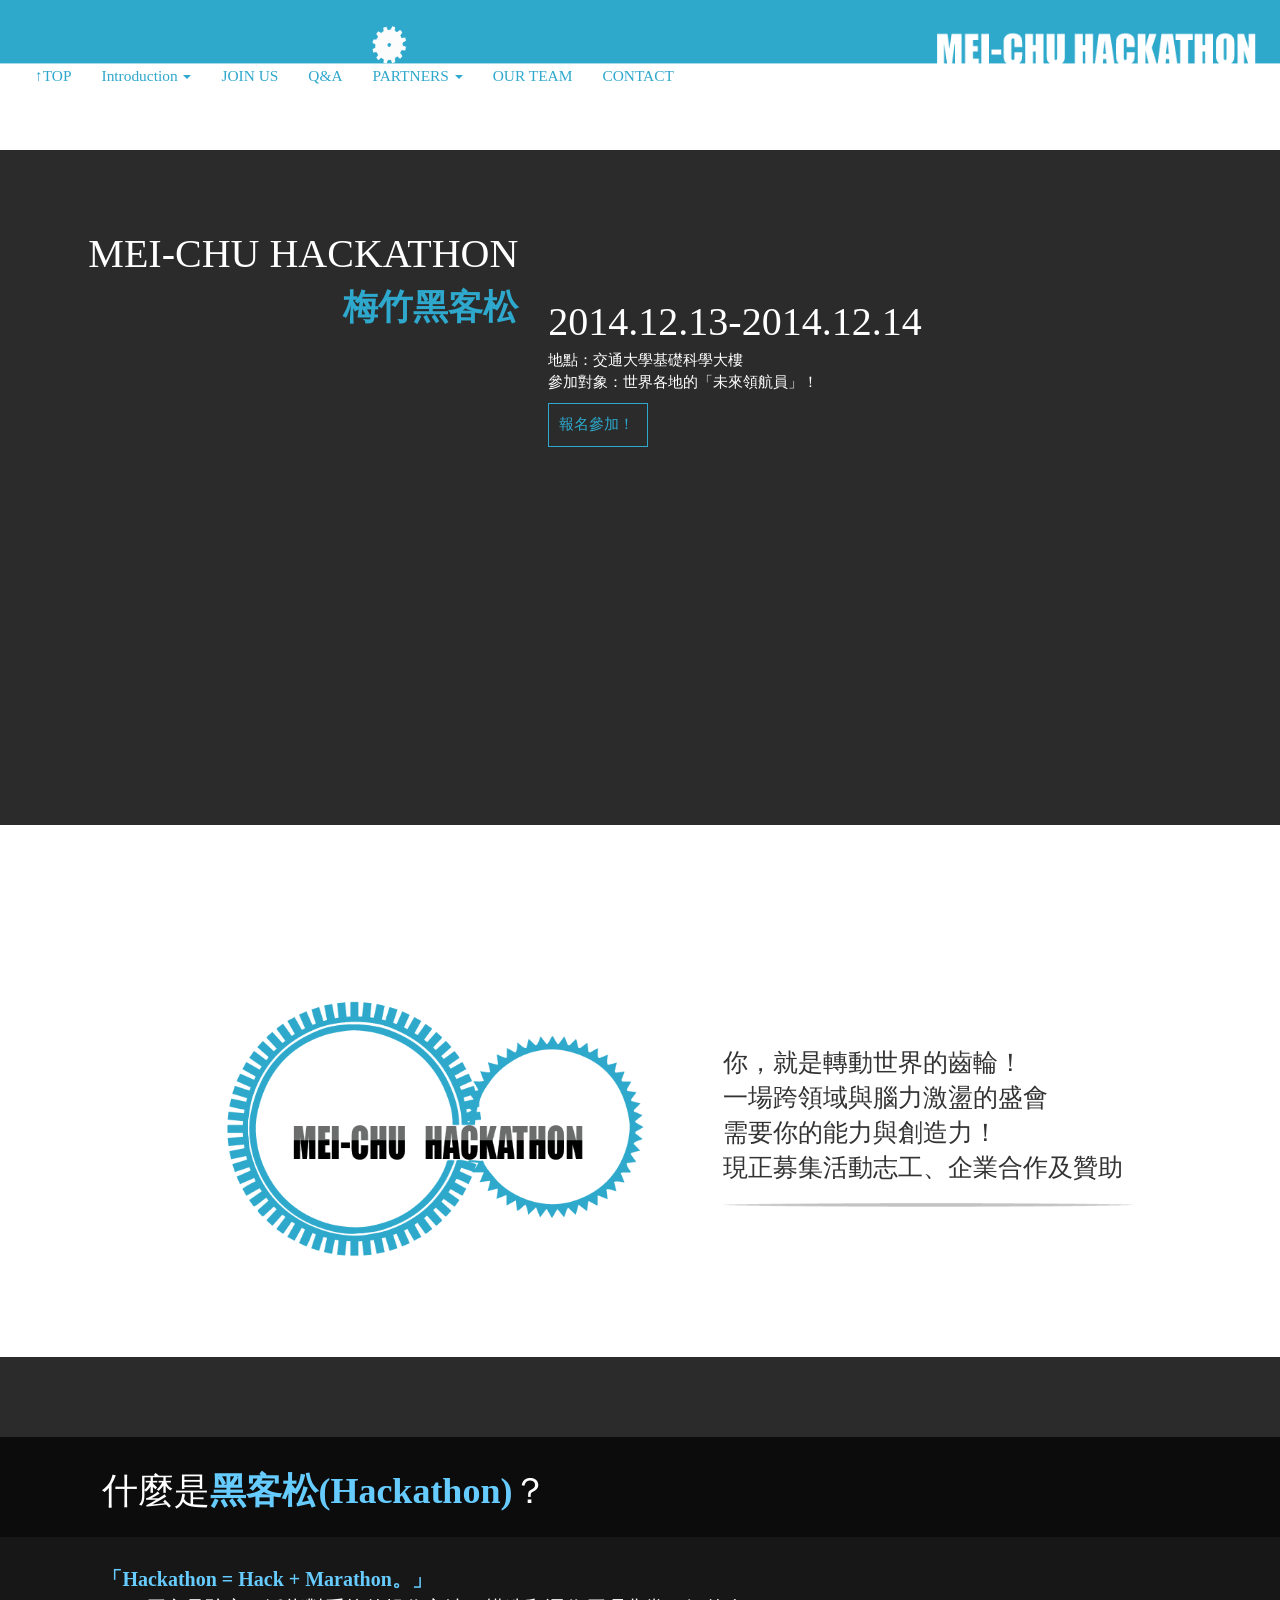
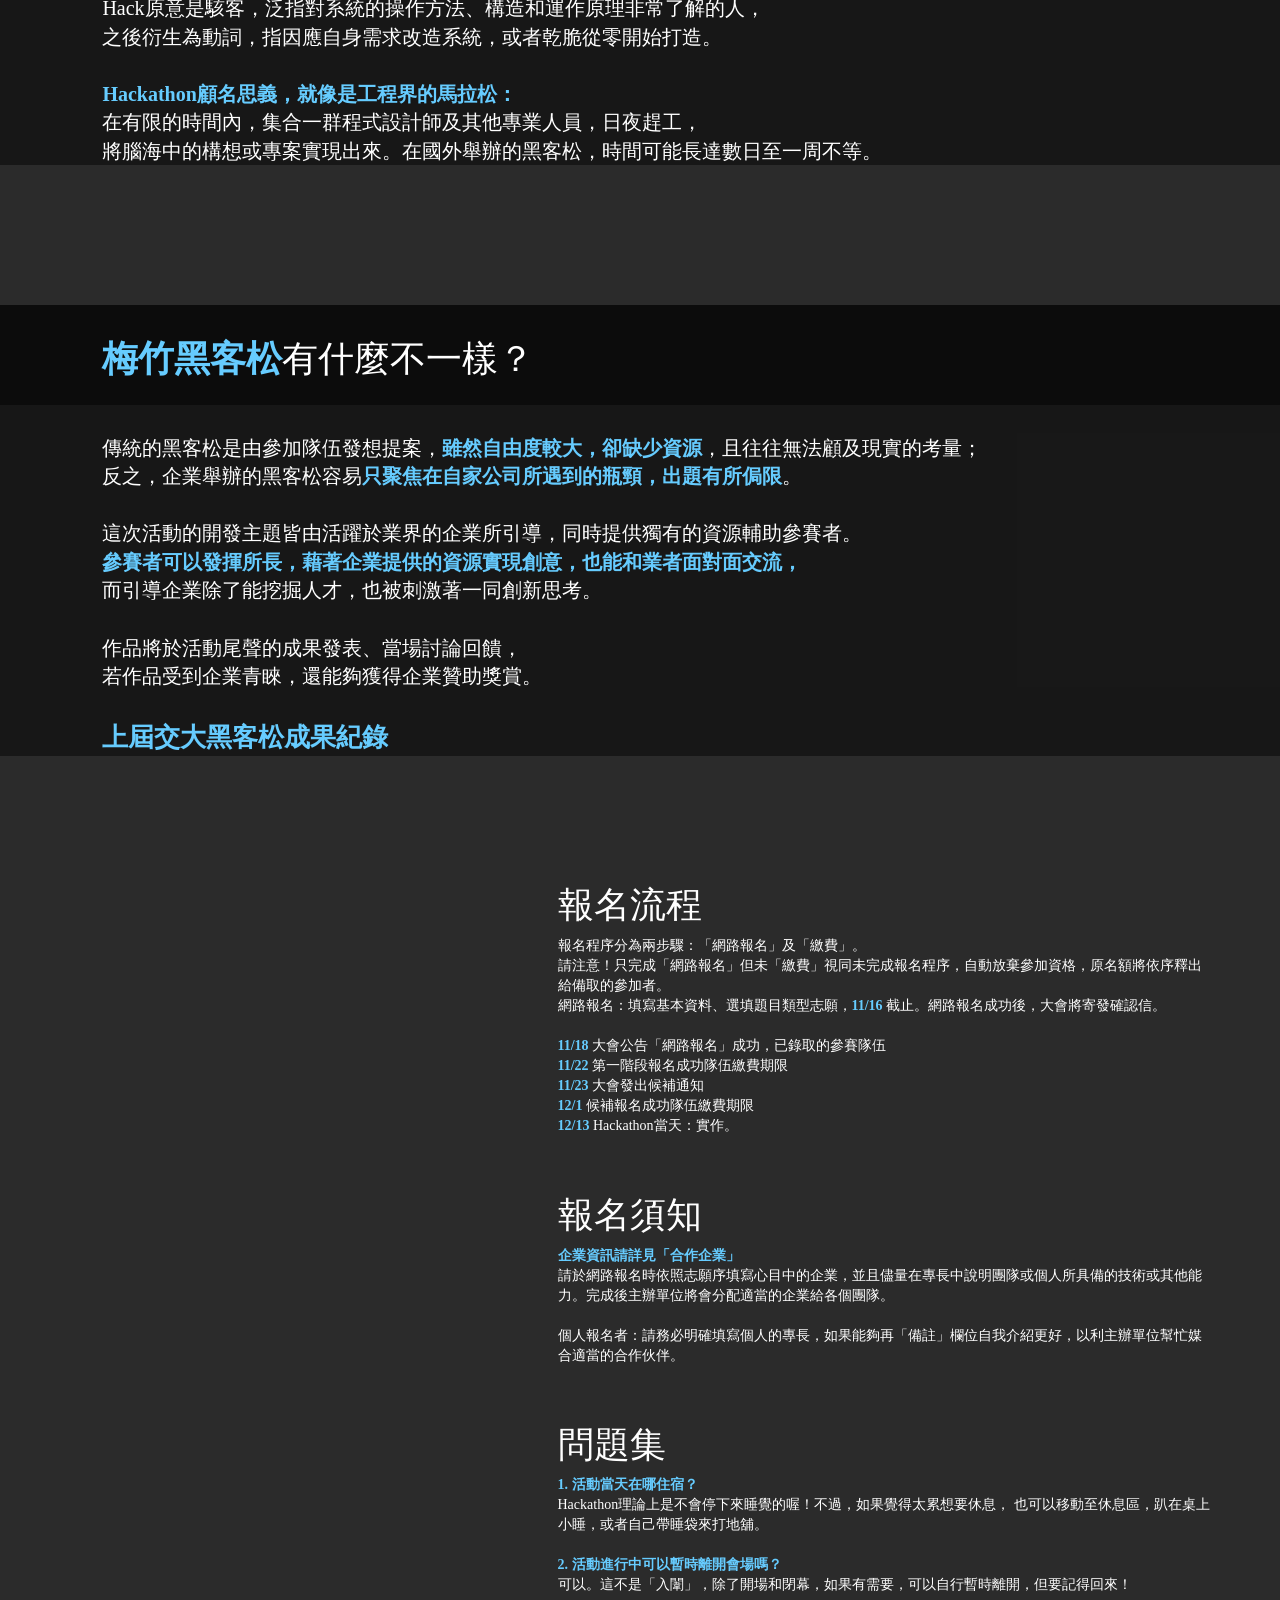
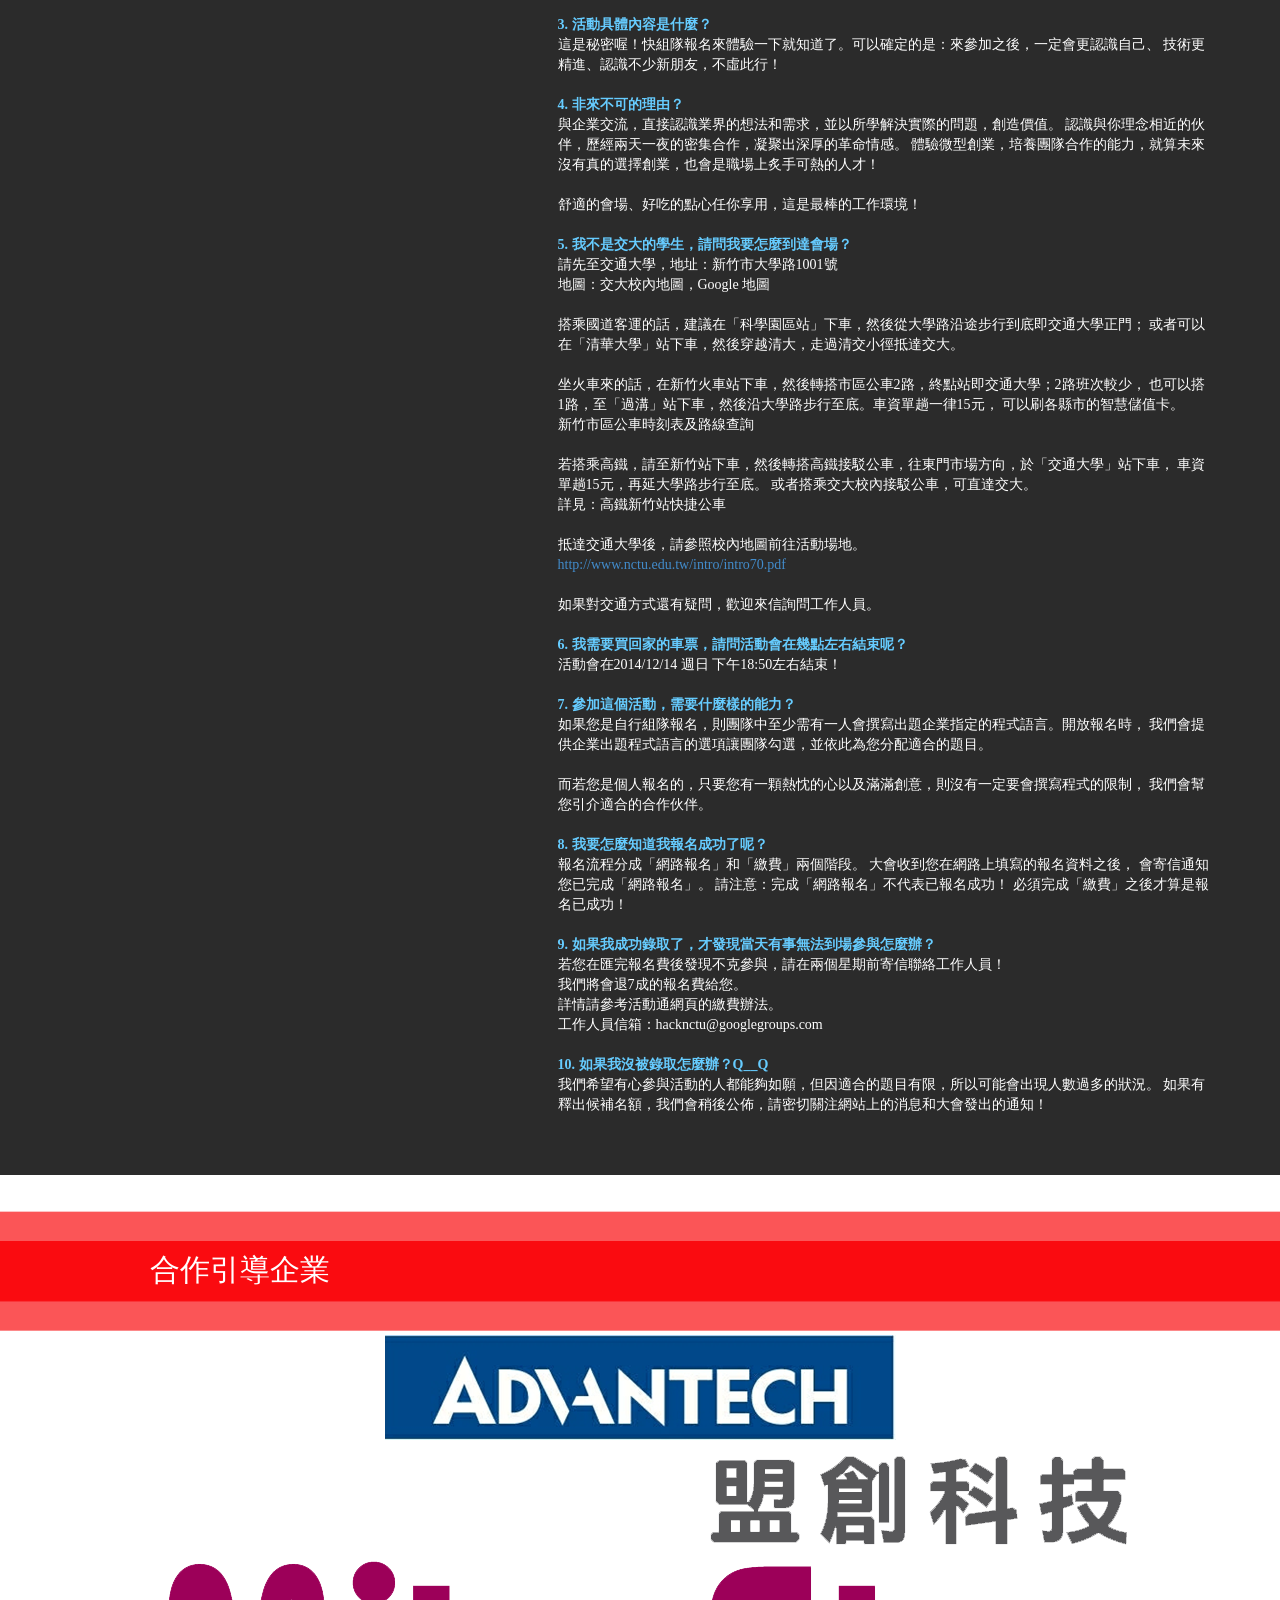
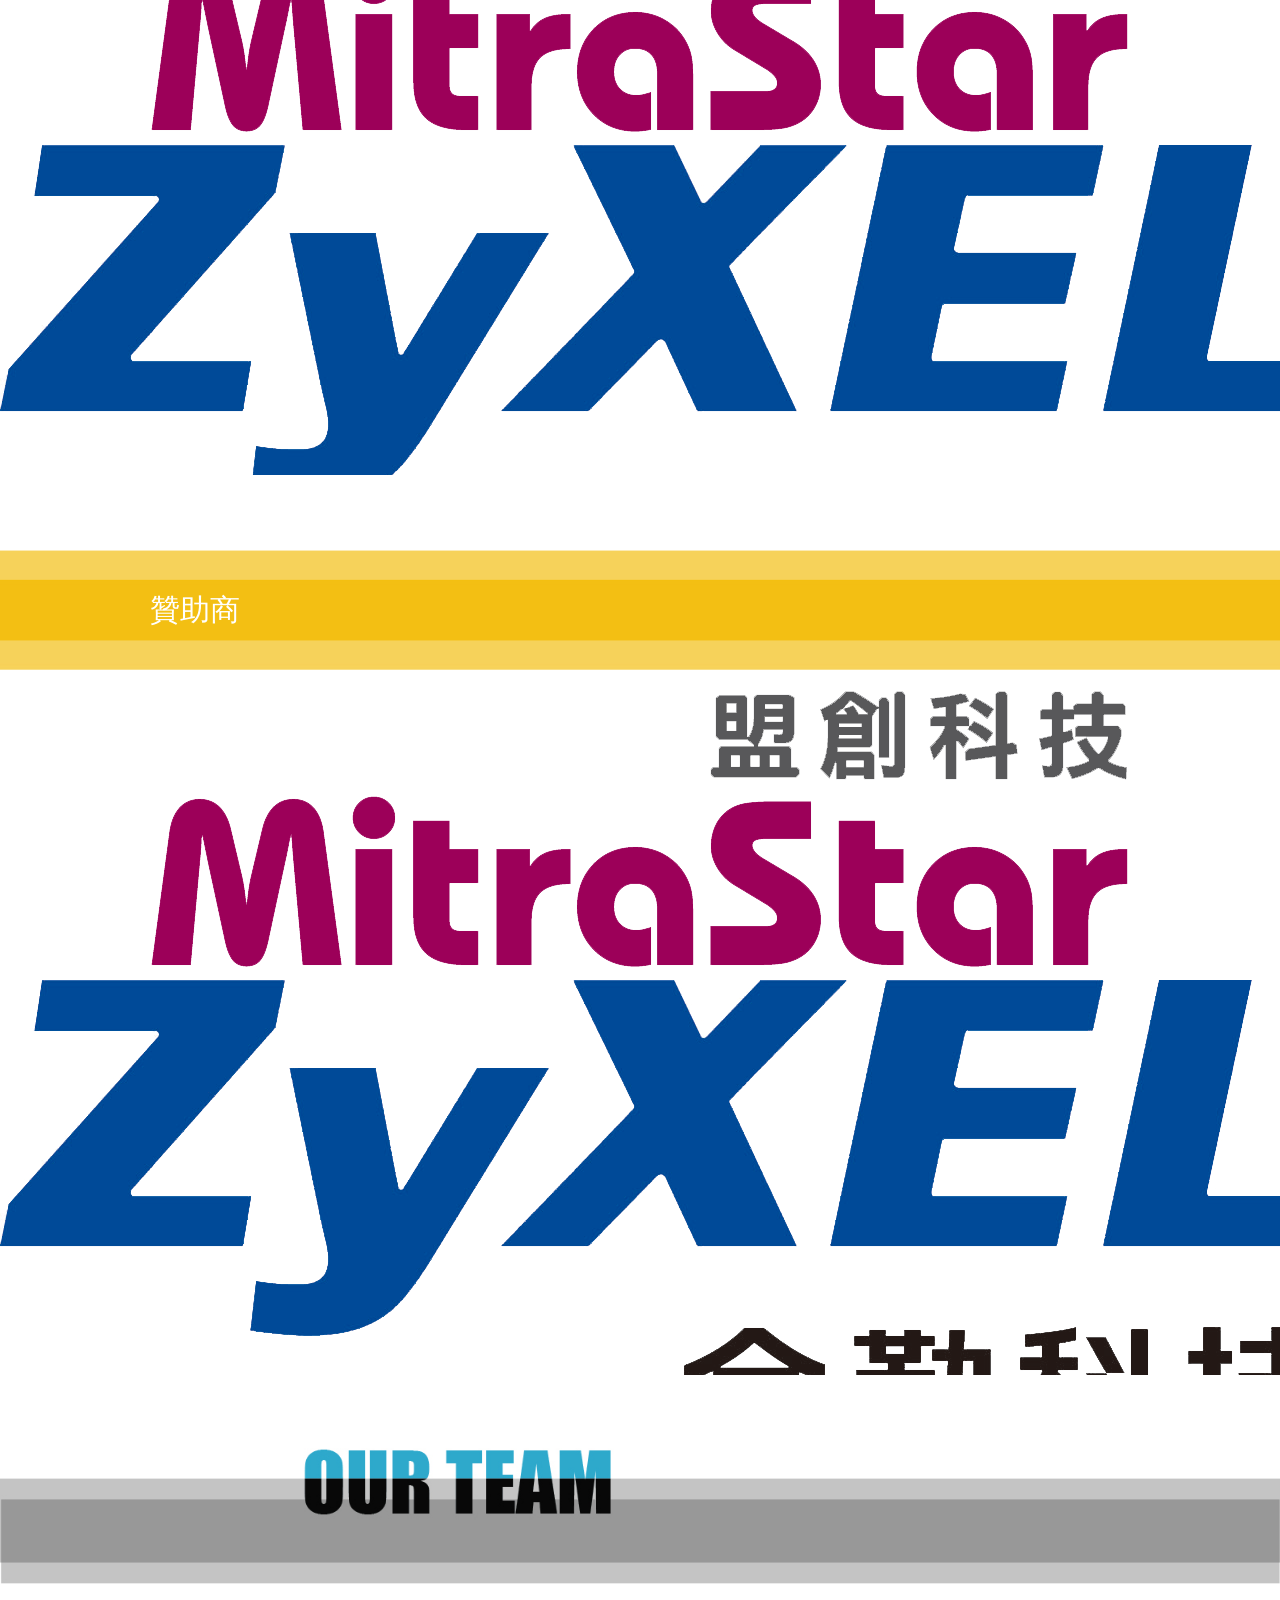
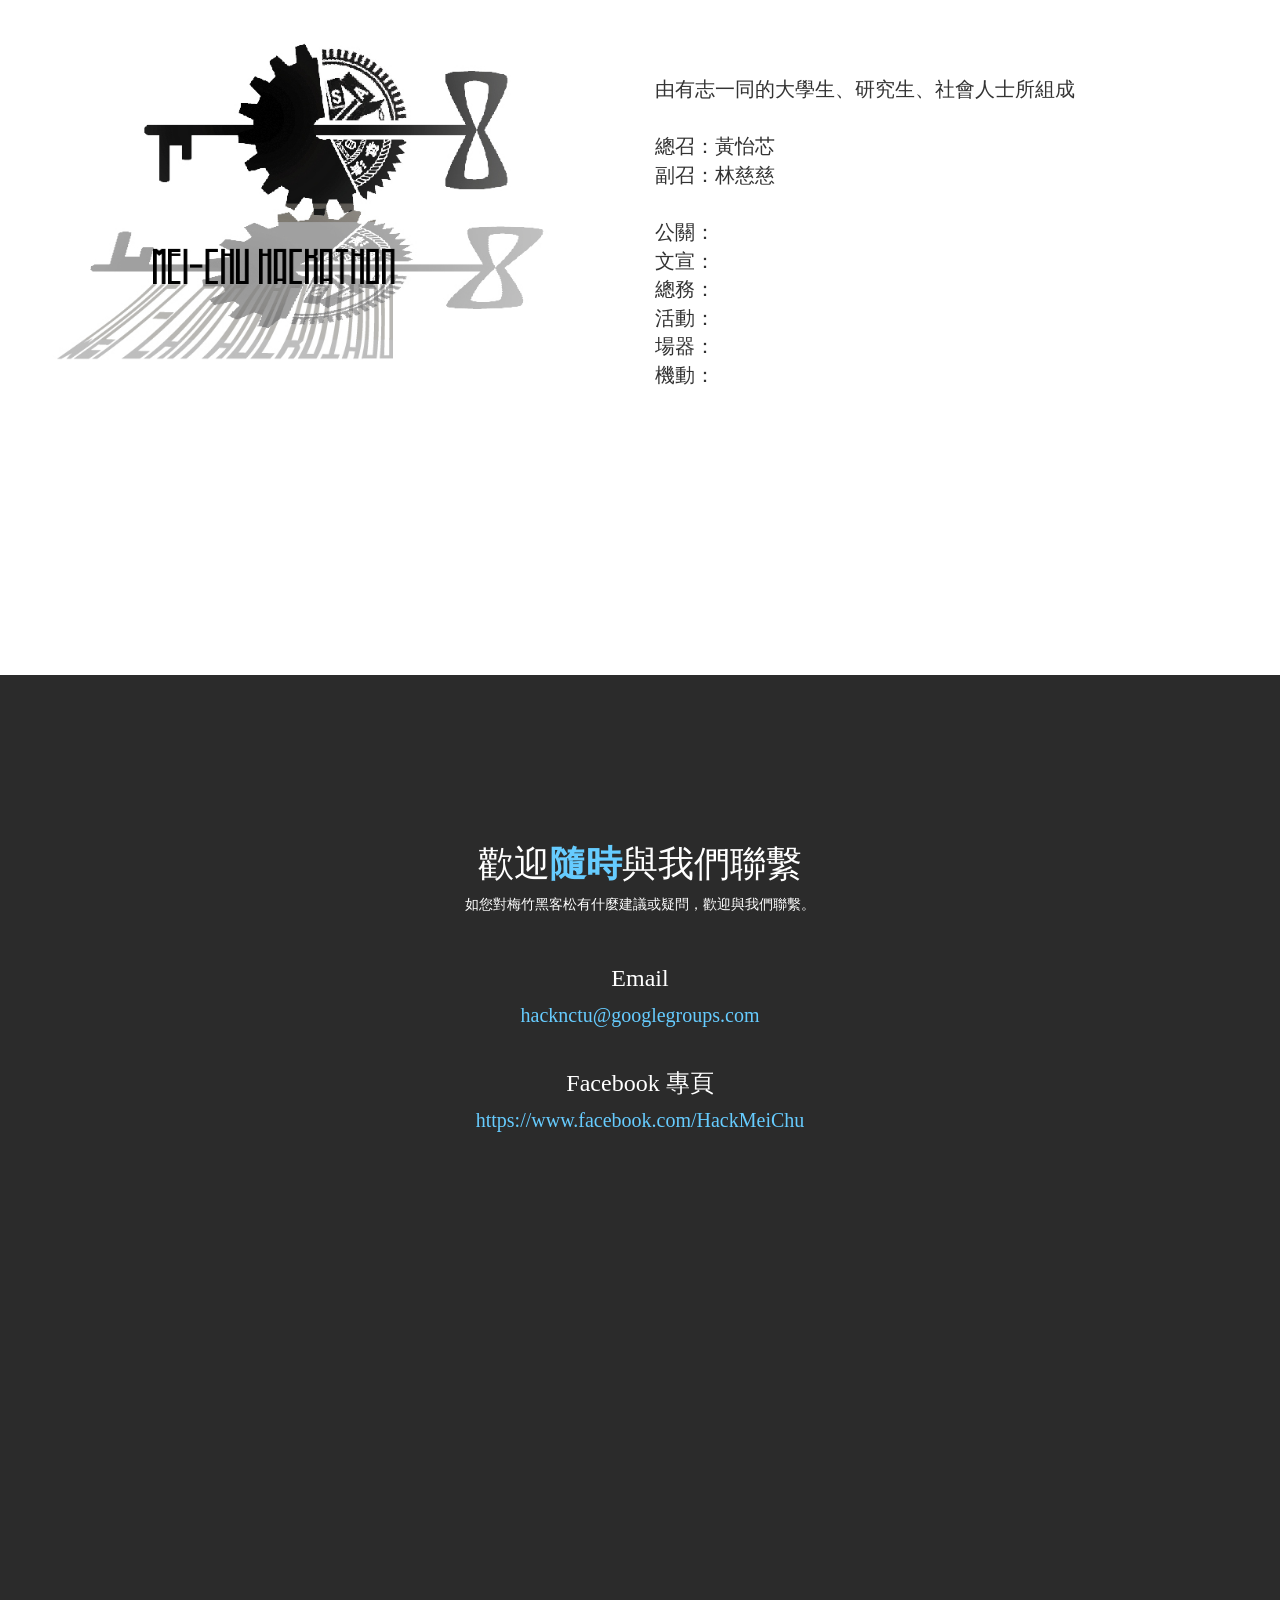
==== commit 52d567a9: "fading background" ====
--- a/index.html
+++ b/index.html
@@ -179,9 +179,11 @@
     <section id="join" class="join-section">
 		<div class="container">
             <div class="row">
-				<div class="col-md-4">
+				<div class="col-md-5">
 				</div>
-				<div class="col-md-8">
+				<div class="col-md-7">
+					<h1></h1>
+					<h1></h1>
 					<h1>報名流程</h1>
 
 					報名程序分為兩步驟：「網路報名」及「繳費」。<br>
@@ -211,9 +213,9 @@
     <section id="QA" class="QA-section">
 		<div class="container">
 			<div class="row">
-				<div class="col-md-4">
+				<div class="col-md-5">
 				</div>
-				<div class="col-md-8">
+				<div class="col-md-7">
 					<div class="scroll-box">
 					<h1>問題集</h1>
 					<p>
@@ -290,7 +292,7 @@
 	
 	<!-- Partners Section-->
     <section id="partners" class="partners-section">
-        <div class="title">合作夥伴</div>
+        <div class="title">合作引導企業</div>
 		<div class="partner-container">
 			<a href="http://www.advantech.tw/"><img src="img/partners-advantech.jpg"></a><br>
 			<a href="http://www.mitrastar.com.tw/"><img src="img/partners-MSTC.PNG"></a>
@@ -350,12 +352,20 @@
             </div>
         </div>
     </section>
-	
-	<div class="banner">
-	
-	<a href="#" id="prev"><p>往上&#x2191;</p></a>
-	<a href="#" id="next"><p>往下&#x2193;</p></a>
+
+	<!-- bachgrond image -->
+
+	<div class="fading_background" id="bg1">
+		<img src="img/bg-01-about.jpg"/>
 	</div>
+	<div class="fading_background" id="bg2">
+		<img src="img/bg-02-special.jpg"/>
+	</div>
+	<div class="fading_background" id="bg3">
+		<img src="img/bg-05-join.jpg"/>
+	</div>
+
+	
 	
     <!-- jQuery Version 1.11.0 -->
     <script src="js/jquery-1.11.0.js"></script>
--- a/css/scrolling-nav.css
+++ b/css/scrolling-nav.css
@@ -40,14 +40,12 @@
     background: #fff;
 }
 .intro2-section {
-	height: 100%;
     padding: 50px;
     text-align: center;
     background: #fff;
 }
 
 .about-section {
-	min-height: 100%;
 	overflow: hidden;
     padding-top: 80px;
 	color: #fff;
@@ -56,7 +54,7 @@
     /*-webkit-transition: background .5s ease-in-out;
     -moz-transition: background .5s ease-in-out;
     transition: background .5s ease-in-out;*/
-	background: url(../img/bg-01-about.jpg) no-repeat center center scroll;
+	/*background: url(../img/bg-01-about.jpg) no-repeat center center scroll;*/
     -webkit-background-size: cover;
     -moz-background-size: cover;
     background-size: cover;
@@ -77,15 +75,14 @@
 }*/
 
 .special-section {
-	min-height: 100%;
 	overflow: hidden;
     padding-top: 80px;
 	margin-top: 50px;
 	margin-bottom: 50px;
 	color: #fff;
     
-	background: url(../img/bg-02-1-special.jpg) no-repeat center center scroll;
-	background-color: #fff;
+	/*background: url(../img/bg-02-1-special.jpg) no-repeat center center scroll;*/
+	/*background-color: #fff;*/
     -webkit-background-size: cover;
     -moz-background-size: cover;
     background-size: cover;
@@ -96,14 +93,13 @@
 .partners-section {
 	height: 100%;
 	overflow: hidden;
-    padding-top: 70px;
+    padding-top: 30px;
     text-align: center;
     background: #fff;
-	
-	
 }
 
 .sponsors-section {
+	background-color: white;
 	height:100%;
 	overflow: hidden;
     padding-top: 70px;
@@ -111,14 +107,12 @@
 }
 
 .join-section {
-	height: 100%;
-	overflow: auto;
 	overflow-x: hidden;
 	-ms-overflow-x: hidden;
     padding-top: 50px;
     text-align: left;
-	background-color:black;
-	background: url(../img/bg-05-join.jpg) no-repeat center center scroll;
+	/*background-color:black;*/
+	/*background: url(../img/bg-05-join.jpg) no-repeat center center scroll;*/
     -webkit-background-size: cover;
     -moz-background-size: cover;
     background-size: cover;
@@ -126,13 +120,12 @@
 	color:#fff;
 }
 .QA-section {
-	height: 100%;
-	overflow: scroll;
 	overflow-x: hidden;
 	-ms-overflow-x: hidden;
     padding-top: 40px;
+	padding-bottom: 50px;
 	position: relative;
-	background: url(../img/bg-05-join.jpg) no-repeat center center scroll;
+	/*background: url(../img/bg-05-join.jpg) no-repeat center center scroll;*/
     -webkit-background-size: cover;
     -moz-background-size: cover;
     background-size: cover;
@@ -142,6 +135,7 @@
 }
 
 .team-section {
+	background-color:white;
     padding-top: 60px;
     text-align: center;
 	position: relavive;
@@ -151,7 +145,7 @@
 }
 
 .contact-section {
-    height: 100%;
+    height: 110%;
     padding-top: 150px;
     text-align: center;
     background: #2B2B2B;
--- a/css/custom.css
+++ b/css/custom.css
@@ -1,5 +1,6 @@
 html, body{
 	font-family: "微軟正黑體";
+	background-color:#2B2B2B;
 }
 
 .rotation {
@@ -170,7 +171,6 @@
 	font-size: 20px;
 	text-align: left;
 }
-
 .section-title{
 	background-color: rgba(0,0,0,0.7);
 	/*margin-left: -20px;*/
@@ -192,56 +192,24 @@
 	font-weight: bold;
 }
 #link_2013{
+	color:#66CCFF;
 	font-weight: bold;
 	font-size: 130%;
 }
+#link_2013:hover{
+	color:#adedff;
+}
 #logo-key{
 	position: relative;
 	width: 100%;
 }
 #contact-btn{
+	color:#66CCFF;
 	font-size: 20px;
 }
-.QA-section .blue-words{
-	font-size: 15px;
-}
-.partners-section img, .sponsors-section img{
-	height: 80px;
-	margin: 10px;
-}
-.partner-container{
-	padding-left:10%;
-	text-align:left;
-	margin-top:20px;
-}
-.page-controller{
-	position: fixed;
-	float: right;
-	border: 2px solid blue;
-	background-color: rgba(224,238,255,0.4);
-}
-
-div.banner {
-  margin: 0;
-  padding: 10x;
-  font-size: 80% /*smaller*/;
-  font-weight: bold;
-  line-height: 1.1;
-  text-align: center;
-  position: fixed;
-  top: 70%;
-  left: auto;
-  width: 8.5em;
-  right: 2em;
-}
-div.banner p {
-  padding: 10px;
-  font-size: 15px;
-  background-color: rgba(224,238,255,0.4);
-  border: 2px solid rgba(224,238,255,0.7);
-  border-radius: 5px;
-}
-
+#contact-btn:hover{
+	color:#adedff;
+}
 
 .title{
 	line-height: 130px;
@@ -295,16 +263,11 @@
     background-size: cover;
     -o-background-size: cover;
 }
-/*::-webkit-scrollbar {  
-    width: 12px;  
-}  
-::-webkit-scrollbar-track {  
-    background-color: #eaeaea;  
-    border-left: 1px solid #ccc;  
-}  
-::-webkit-scrollbar-thumb {  
-    background-color: #ccc;  
-}  
-::-webkit-scrollbar-thumb:hover {  
-    background-color: #aaa;  
-}  */+
+.fading_background{
+	position:fixed;
+	top:0;
+	left:0;
+	z-index:-1;
+	opacity:0;
+}
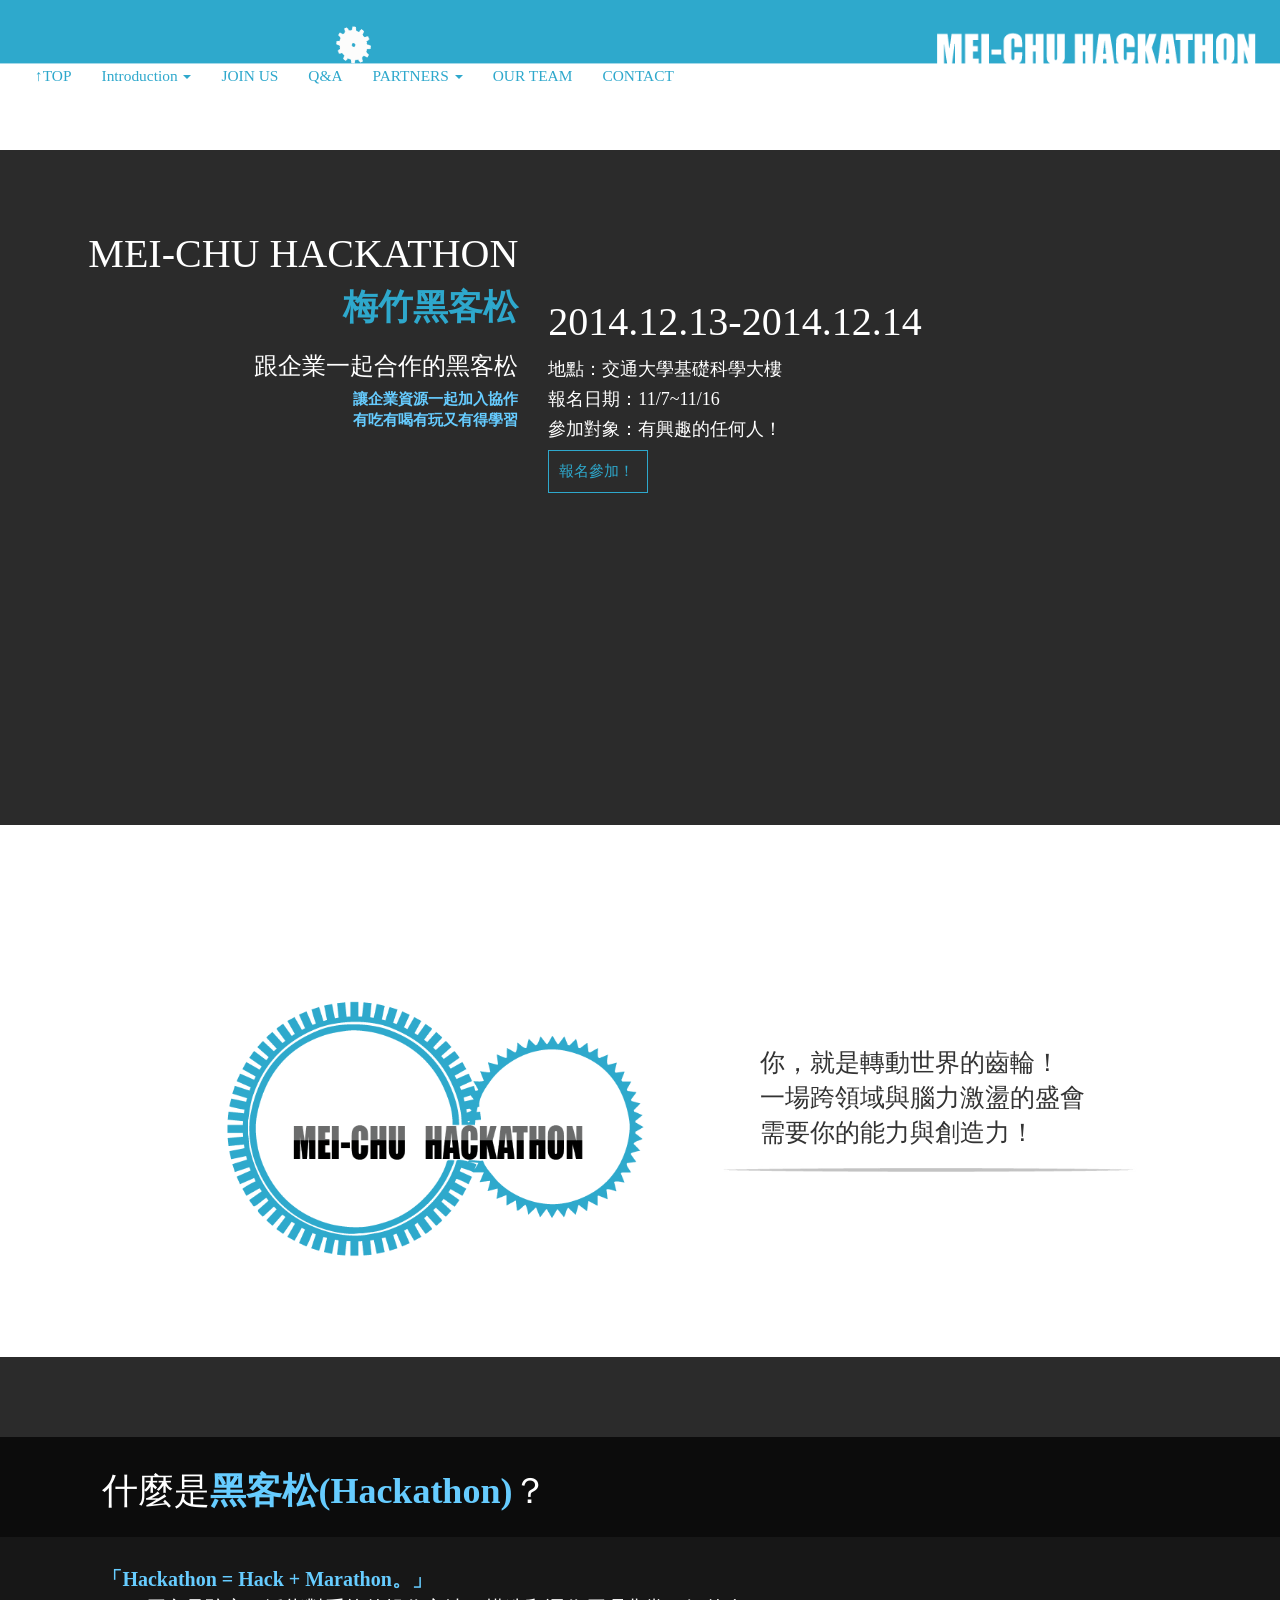
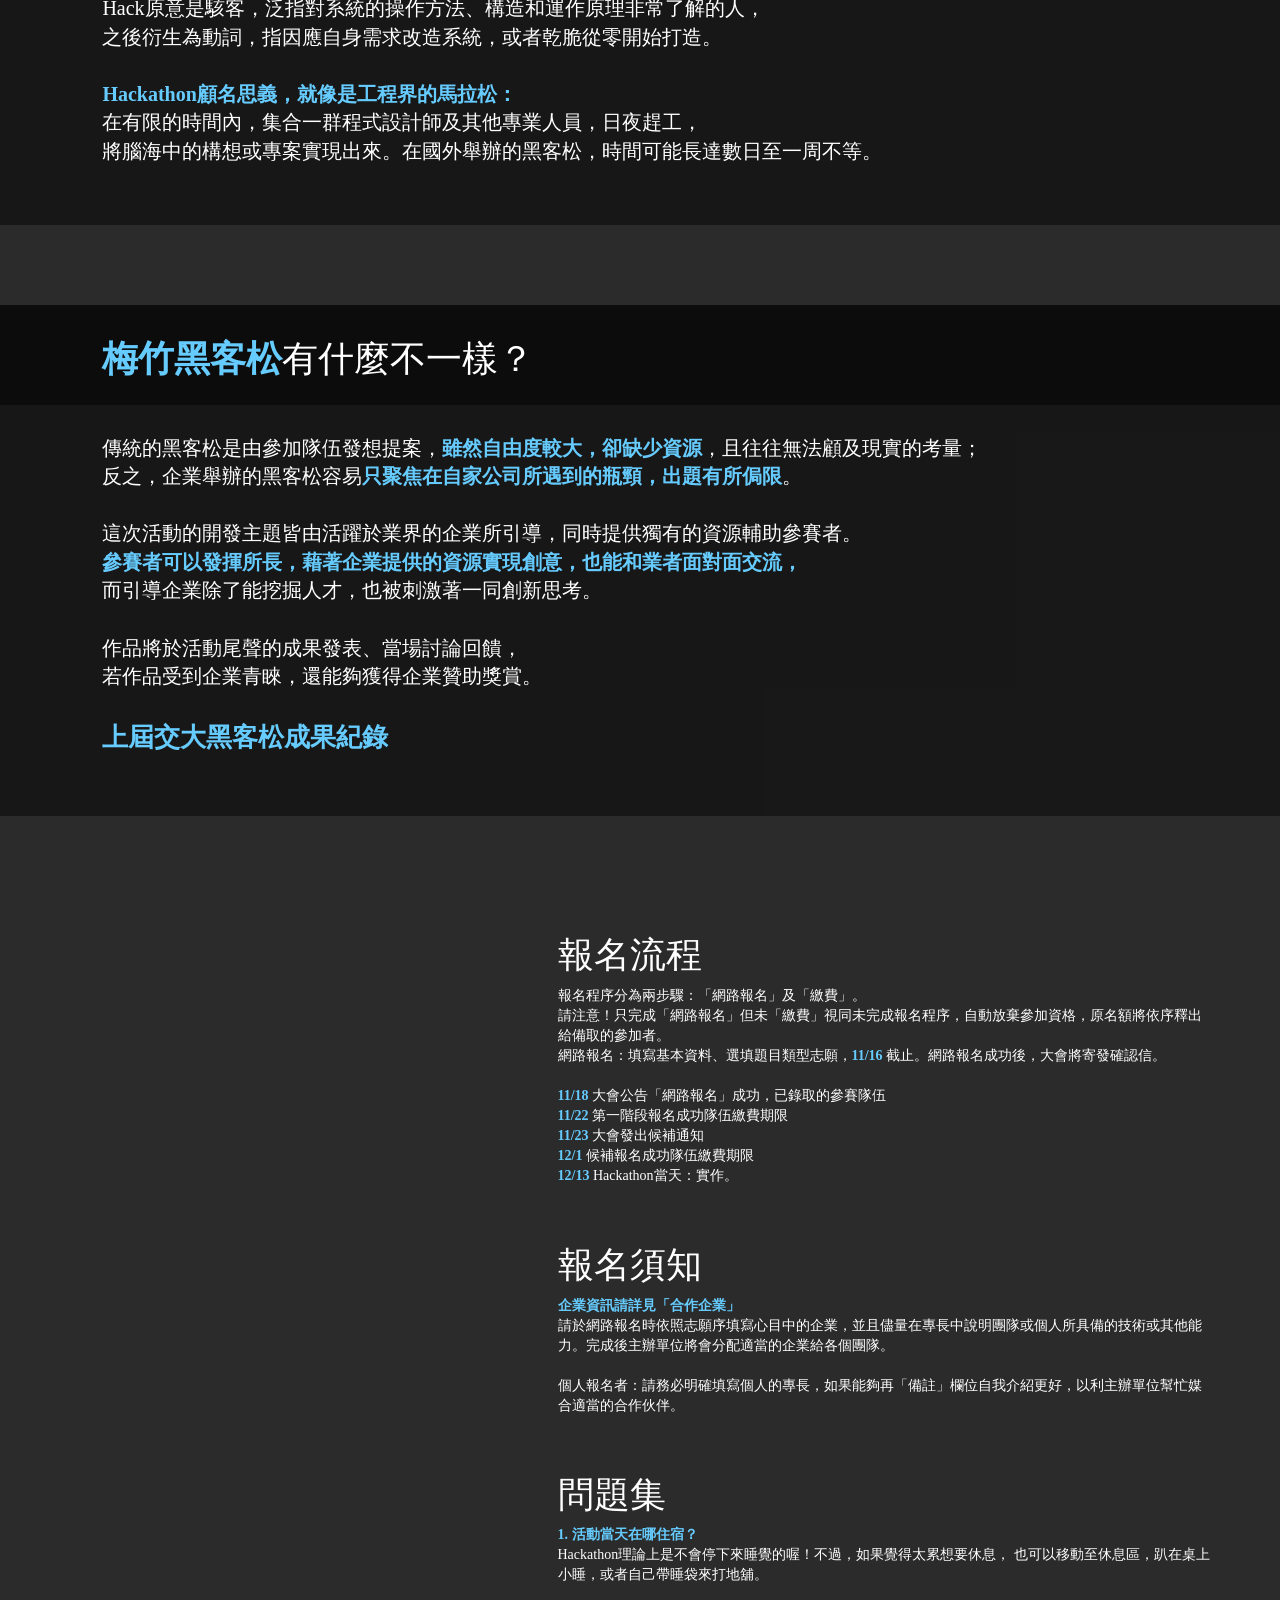
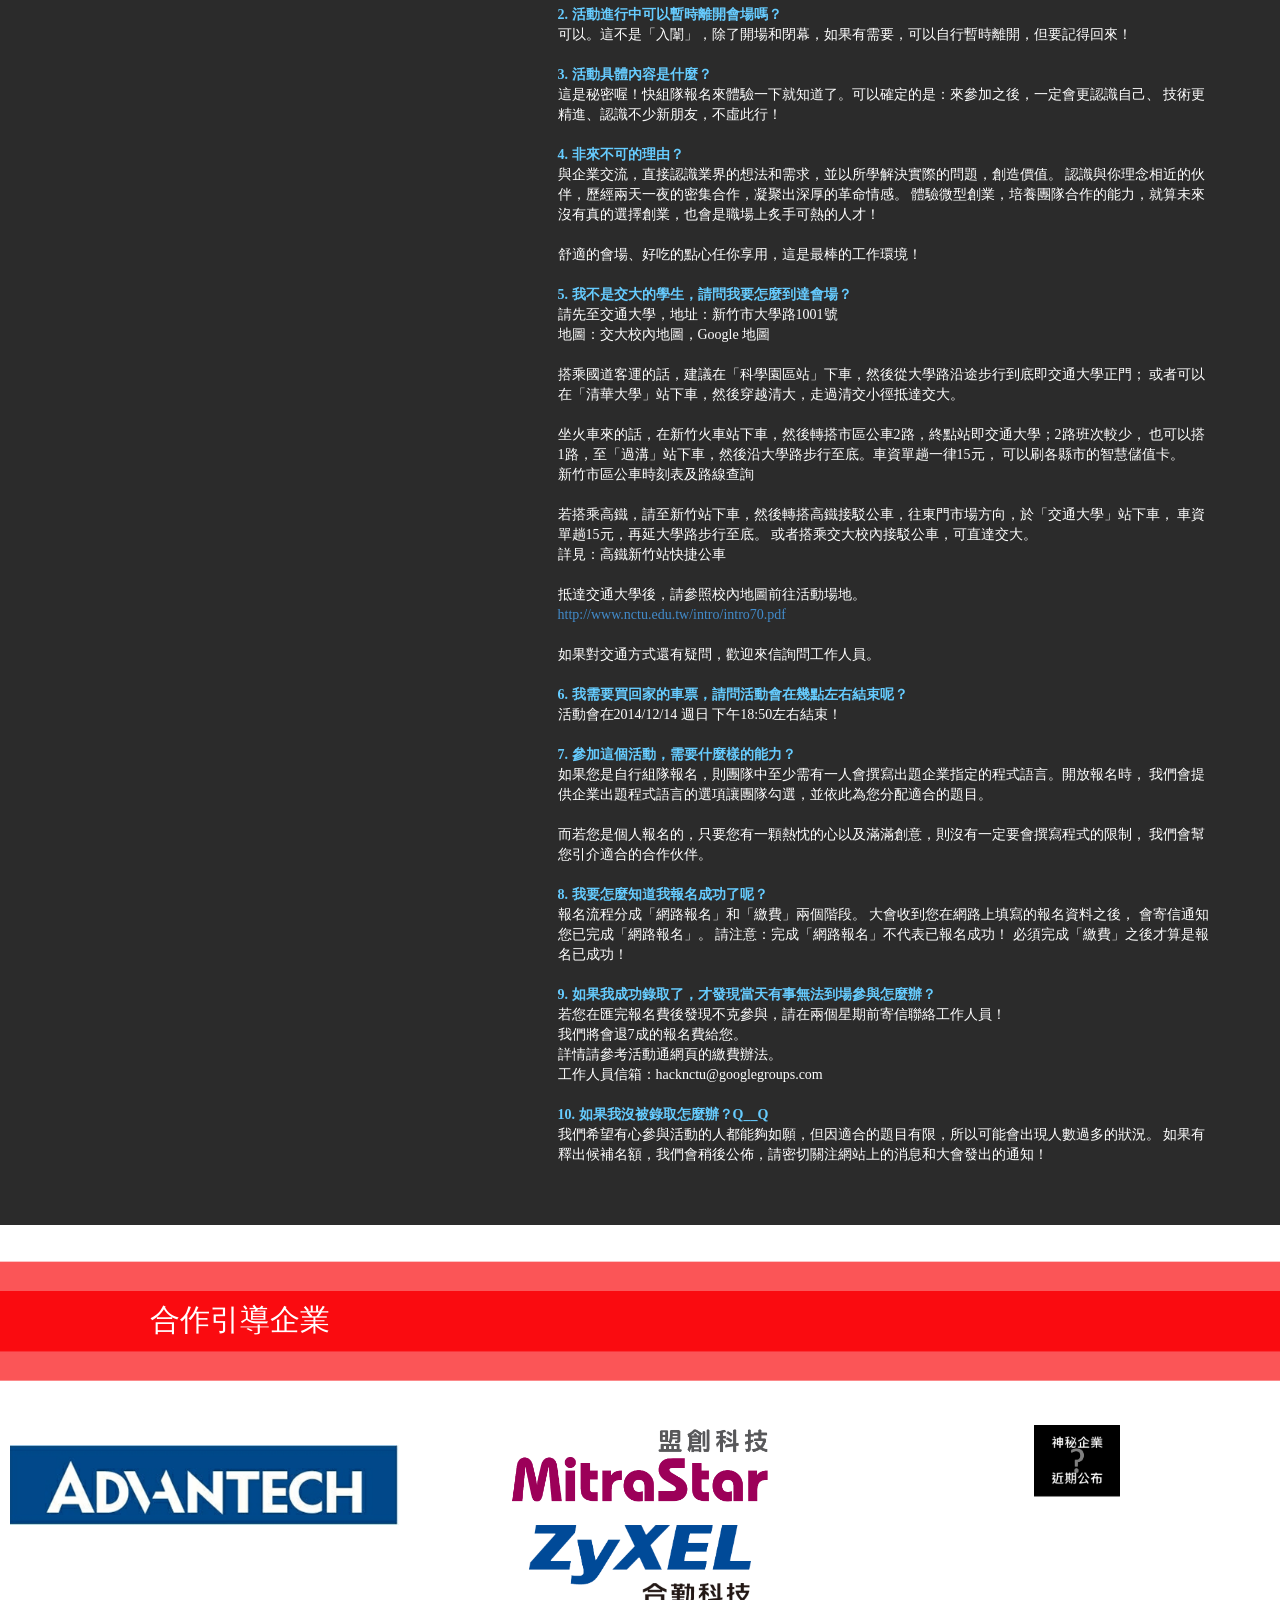
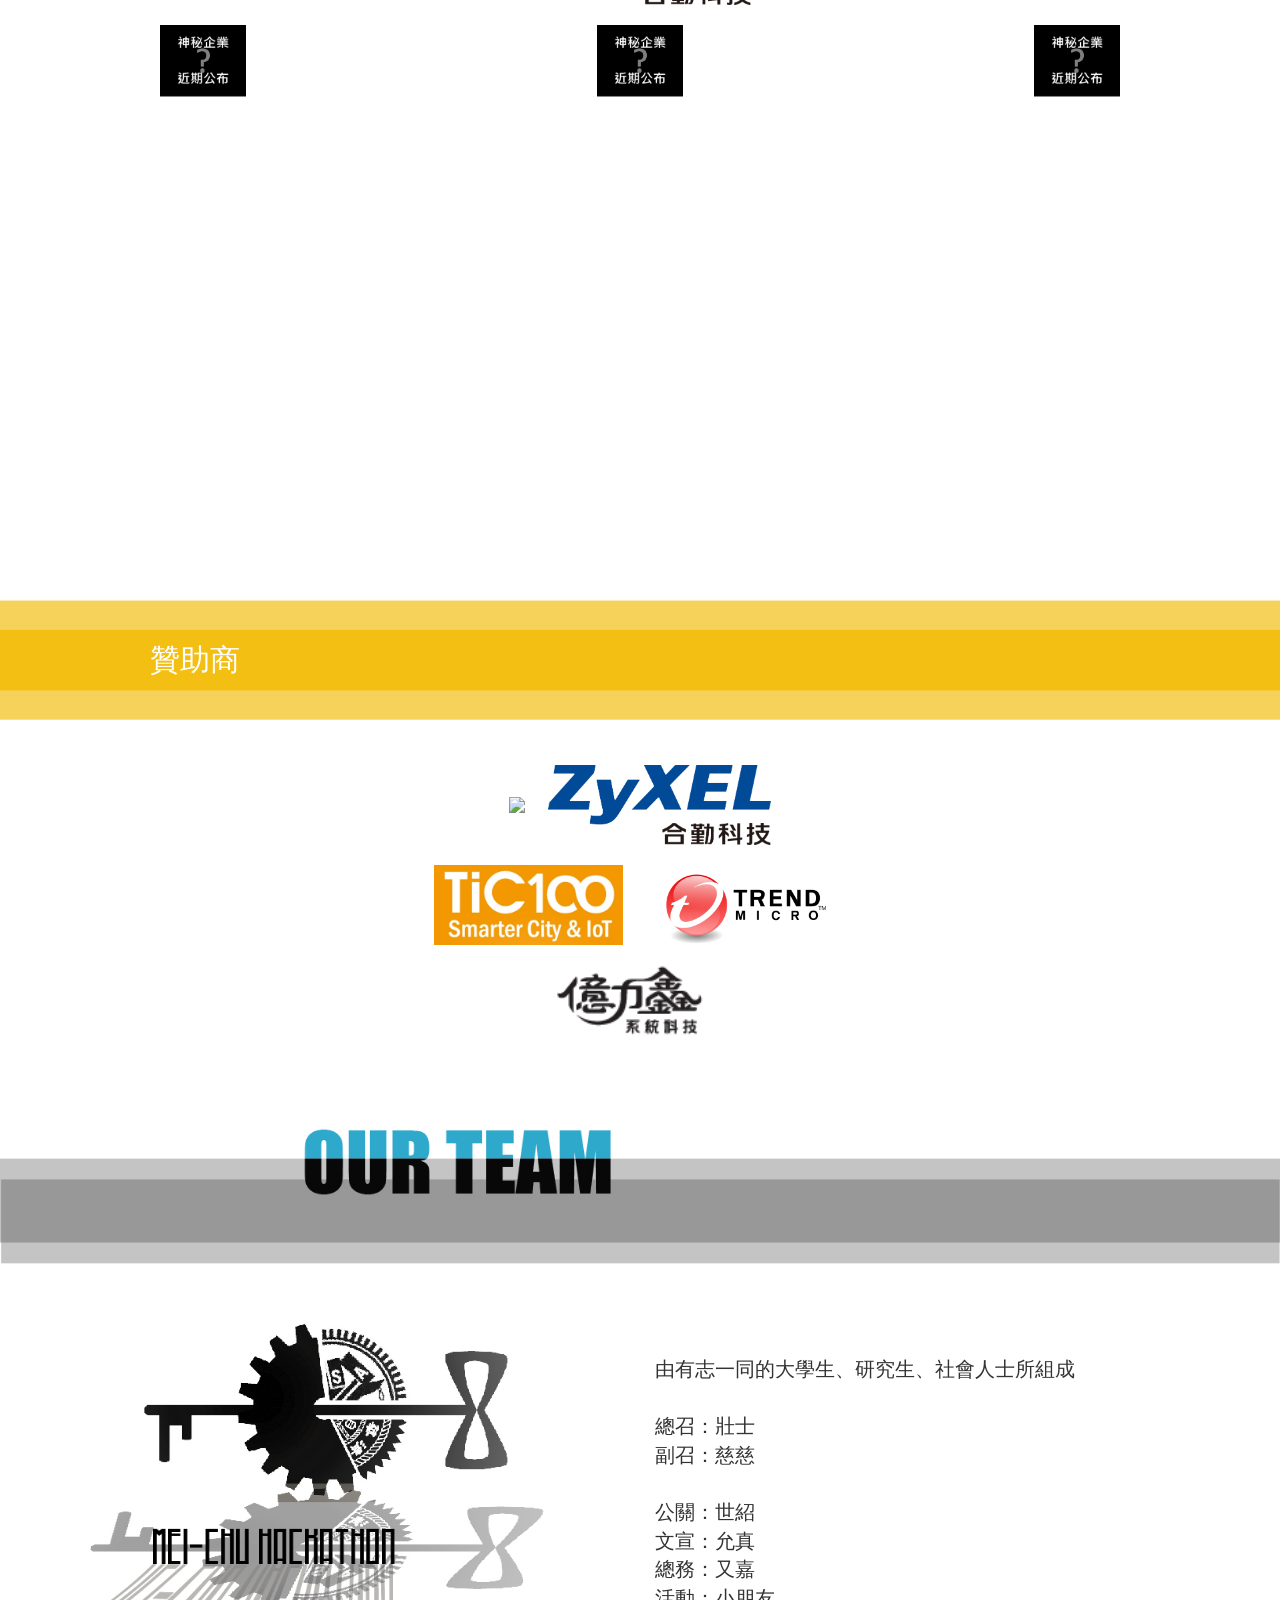
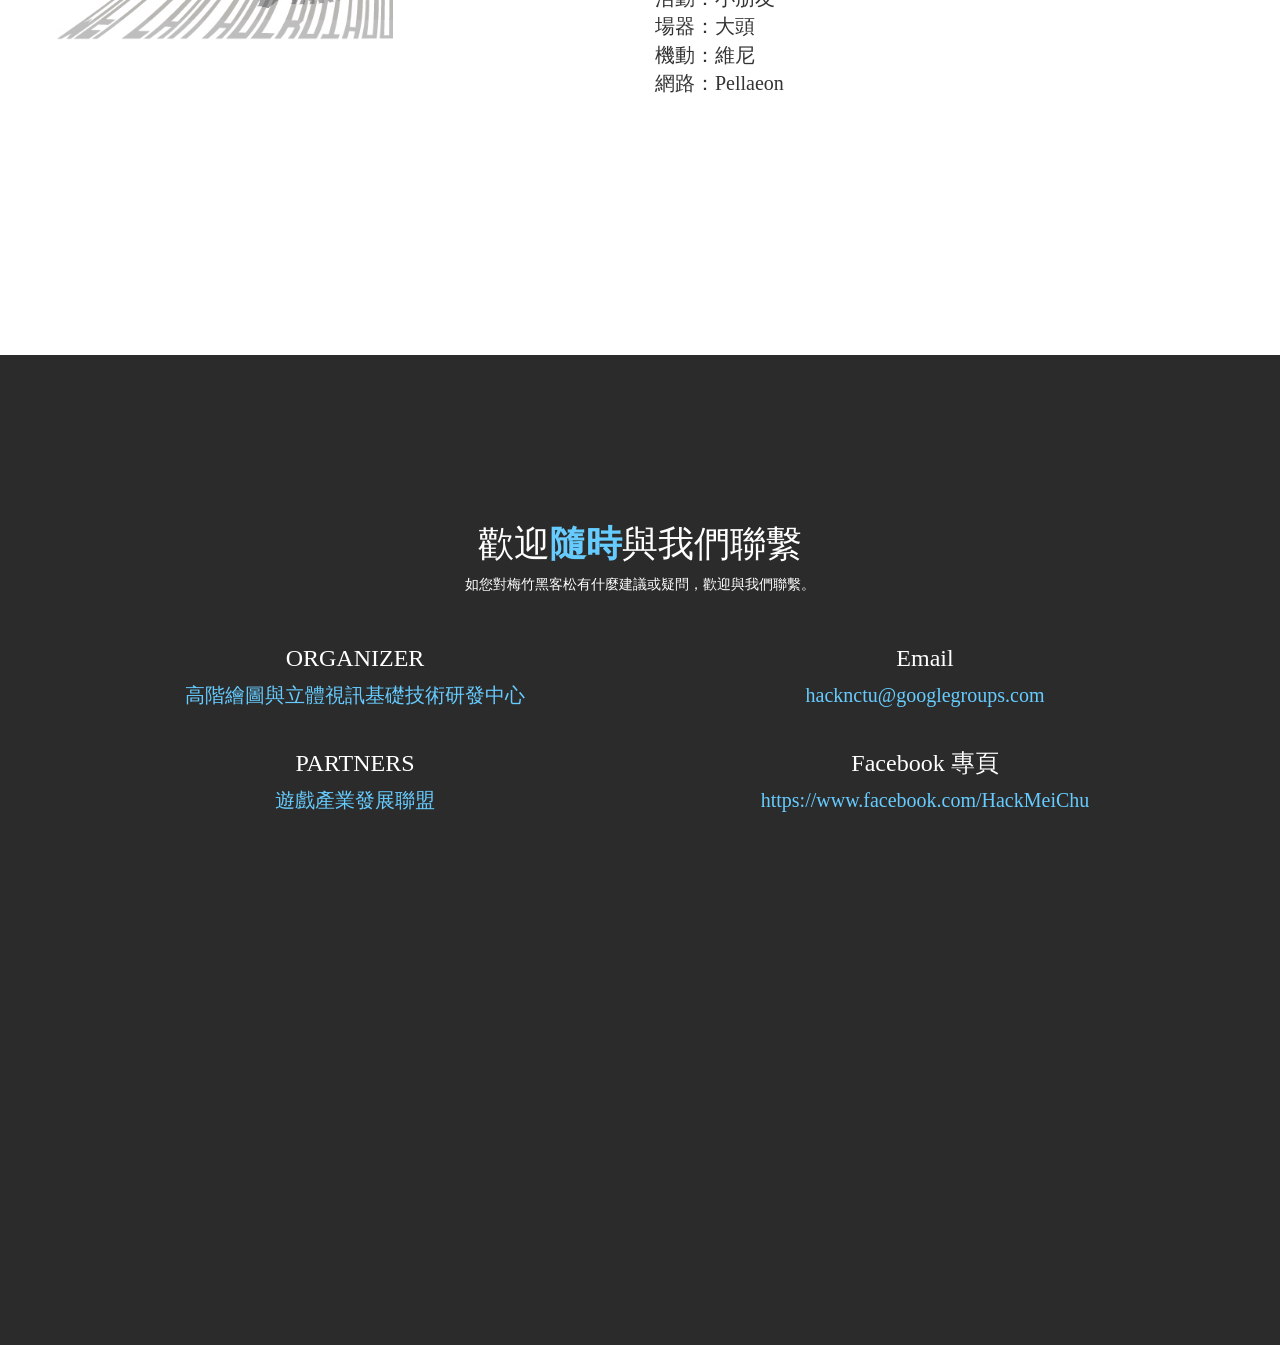
==== commit 7beb6eeb: "new" ====
--- a/index.html
+++ b/index.html
@@ -98,14 +98,19 @@
 					<div id="intro-left">
 						<p><span class="brand-font">MEI-CHU HACKATHON</span><br>
 						<span class="meichu-font">梅竹黑客松</span></p>
+						<h3><span>跟企業一起合作的黑客松</span></h3>
+						<p></p>
+						<p><span class="blue-words">讓企業資源一起加入協作<br>
+						有吃有喝有玩又有得學習</span></p>
 					</div>
                 </div>
 				<div class="col-md-7">
 					<div id="intro-right">
-						<p><span class="brand-font">2014.12.13-2014.12.14</span><br>
-						地點：交通大學基礎科學大樓<br>
-						參加對象：世界各地的「未來領航員」！
-						</p>
+						<span class="brand-font">2014.12.13-2014.12.14</span><br>
+						<h4>地點：交通大學基礎科學大樓</h4>
+						<h4>報名日期：11/7~11/16</h4>
+						<h4>參加對象：有興趣的任何人！</h4>
+						
 						<div id="sign-btn">報名參加！</div>
 					</div>
                 </div>
@@ -126,7 +131,7 @@
 				   <p>你，就是轉動世界的齒輪！</p>
 				   <p>一場跨領域與腦力激盪的盛會</p>
 				   <p>需要你的能力與創造力！</p>
-				   <p>現正募集活動志工、企業合作及贊助</p>
+				   <p></p>
 				  
                 </div>
 				 <img src="img/smallline-11.jpg" id="line"/>
@@ -294,10 +299,32 @@
     <section id="partners" class="partners-section">
         <div class="title">合作引導企業</div>
 		<div class="partner-container">
-			<a href="http://www.advantech.tw/"><img src="img/partners-advantech.jpg"></a><br>
-			<a href="http://www.mitrastar.com.tw/"><img src="img/partners-MSTC.PNG"></a>
-			<a href="http://www.zyxel.com/tw/zh/"><img src="img/partners-zyxel.png"></a>
+			<div class="row">
+				<div class="col-md-4">
+					<h1></h1>
+					<p></p>
+					<a href="http://www.advantech.tw/"><img src="img/partners-advantech.jpg"></a>
+				</div>
+				<div class="col-md-4">
+					<a href="http://www.mitrastar.com.tw/"><img src="img/partners-MSTC.PNG"></a>
+					<a href="http://www.zyxel.com/tw/zh/"><img src="img/partners-zyxel.png"></a>
+				</div>
+				<div class="col-md-4">
+					<img src="img/mys.png">
+				</div>
 			<!--<a href=""><img src="img/partners-.jpg"></a>-->
+			</div>
+			<div class="row">
+				<div class="col-md-4">
+					<img src="img/mys.png">
+				</div>	
+				<div class="col-md-4">
+					<img src="img/mys.png">
+				</div>
+				<div class="col-md-4">
+					<img src="img/mys.png">
+				</div>
+			</div>
 		</div>
     </section>
 
@@ -305,9 +332,11 @@
     <section id="sponsors" class="sponsors-section">	
 		<div class="title">贊助商</div>
 		<div class="partner-container">
-			<a href="http://www.mitrastar.com.tw/"><img src="img/partners-MSTC.PNG"></a>
+			<a href="http://www.mitrastar.com.tw/"><img src="img/partners-MSTC.png"></a>
 			<a href="http://www.zyxel.com/tw/zh/"><img src="img/partners-zyxel.png"></a><br>
 			<a href="http://www.tic100.org.tw/"><img src="img/partners-tic100.jpg"></a>
+			<a href="http://www.trendmicro.tw/tw/index.html"><img src="img/Trend_Micro.png"</a><br>
+			<a href="http://www.els-tech.com.tw/"><img src="img/bg_footer.png"></a>
 			<!--<a href=""><img src="img/partners-.jpg"></a>-->
 		</div>
     </section>
@@ -321,16 +350,18 @@
 		<div class="col-md-6">
 			<div id="team-content">
 				<p>由有志一同的大學生、研究生、社會人士所組成 <br><br>
-				總召：黃怡芯 <br>
-				副召：林慈慈<br><br>
-				公關：<br>
-				文宣：<br>
-				總務：<br>
-				活動：<br>
-				場器：<br>
-				機動：<br>
+				總召：壯士 <br>
+				副召：慈慈<br><br>
+				公關：世紹<br>
+				文宣：允真<br>
+				總務：又嘉<br>
+				活動：小朋友<br>
+				場器：大頭<br>
+				機動：維尼<br>
+				網路：Pellaeon<br>
 				</p>
 			</div>
+
 		</div>
 
     </section> 
@@ -342,16 +373,27 @@
                 <div class="col-lg-12">
                     <h1>歡迎<span class="blue-words">隨時</span>與我們聯繫</h1>
 					<p>如您對梅竹黑客松有什麼建議或疑問，歡迎與我們聯繫。</p><br>
+				<div class="col-lg-6">
+					<h3>ORGANIZER</h3>
+					<a href="http://cgvt.nctu.edu.tw/">
+					<div id="contact-btn">高階繪圖與立體視訊基礎技術研發中心</div></a><br>
+					<h3>PARTNERS</h3>
+					<a href="http://game-org.nctu.edu.tw/">
+					<div id="contact-btn">遊戲產業發展聯盟</div></a>
+				</div>
+				<div class="col-lg-6">
 					<h3>Email</h3>
 					<a href="mailto:hacknctu@googlegroups.com">
 					<div id="contact-btn">hacknctu@googlegroups.com</div></a><br>
 					<h3>Facebook 專頁</h3>
 					<a href="https://www.facebook.com/HackMeiChu">
 					<div id="contact-btn">https://www.facebook.com/HackMeiChu</div></a>
+				</div>
                 </div>
             </div>
         </div>
     </section>
+
 
 	<!-- bachgrond image -->
 
--- a/css/scrolling-nav.css
+++ b/css/scrolling-nav.css
@@ -48,6 +48,7 @@
 .about-section {
 	overflow: hidden;
     padding-top: 80px;
+
 	color: #fff;
 	position: relative;
    /* text-align: center;*/
@@ -76,7 +77,7 @@
 
 .special-section {
 	overflow: hidden;
-    padding-top: 80px;
+    padding-top: 30px;
 	margin-top: 50px;
 	margin-bottom: 50px;
 	color: #fff;
@@ -100,7 +101,6 @@
 
 .sponsors-section {
 	background-color: white;
-	height:100%;
 	overflow: hidden;
     padding-top: 70px;
     text-align: center;
--- a/css/custom.css
+++ b/css/custom.css
@@ -182,7 +182,7 @@
 	/*text-align: center;*/
 	font-size: 20px;
 	padding-left: 8%;
-	margin-bottom:0;
+	padding-bottom: 50px;
 	height: 75%;
 	background-color:rgba(0,0,0,0.45);
 	position: relative;
@@ -191,6 +191,12 @@
 	color:#66CCFF;
 	font-weight: bold;
 }
+
+.partners-section img, .sponsors-section img {
+    height: 80px;
+    margin: 10px;
+}
+
 #link_2013{
 	color:#66CCFF;
 	font-weight: bold;
@@ -216,6 +222,7 @@
 	font-size: 30px;
 	text-align: left;
 	padding-left: 150px;
+	margin-bottom: 30px;
 	position: relative;
 }
 .partners-section .title{
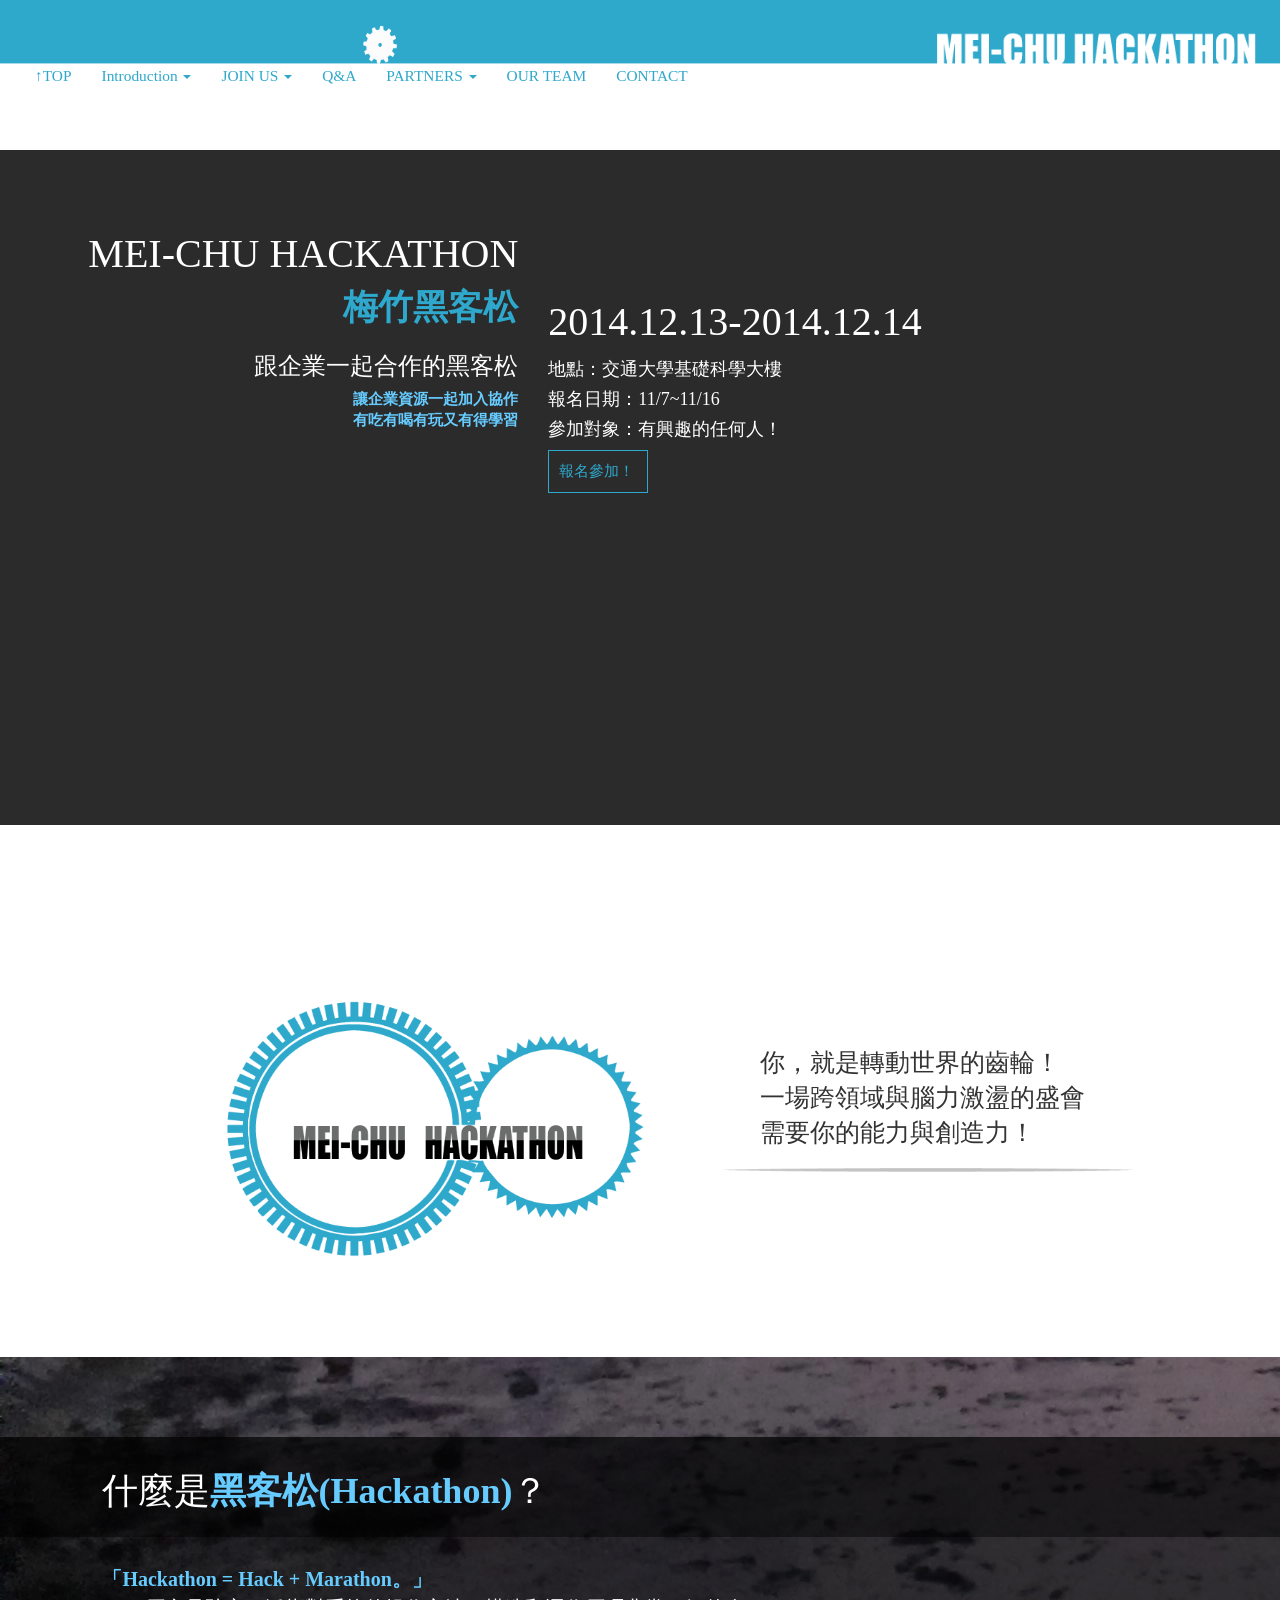
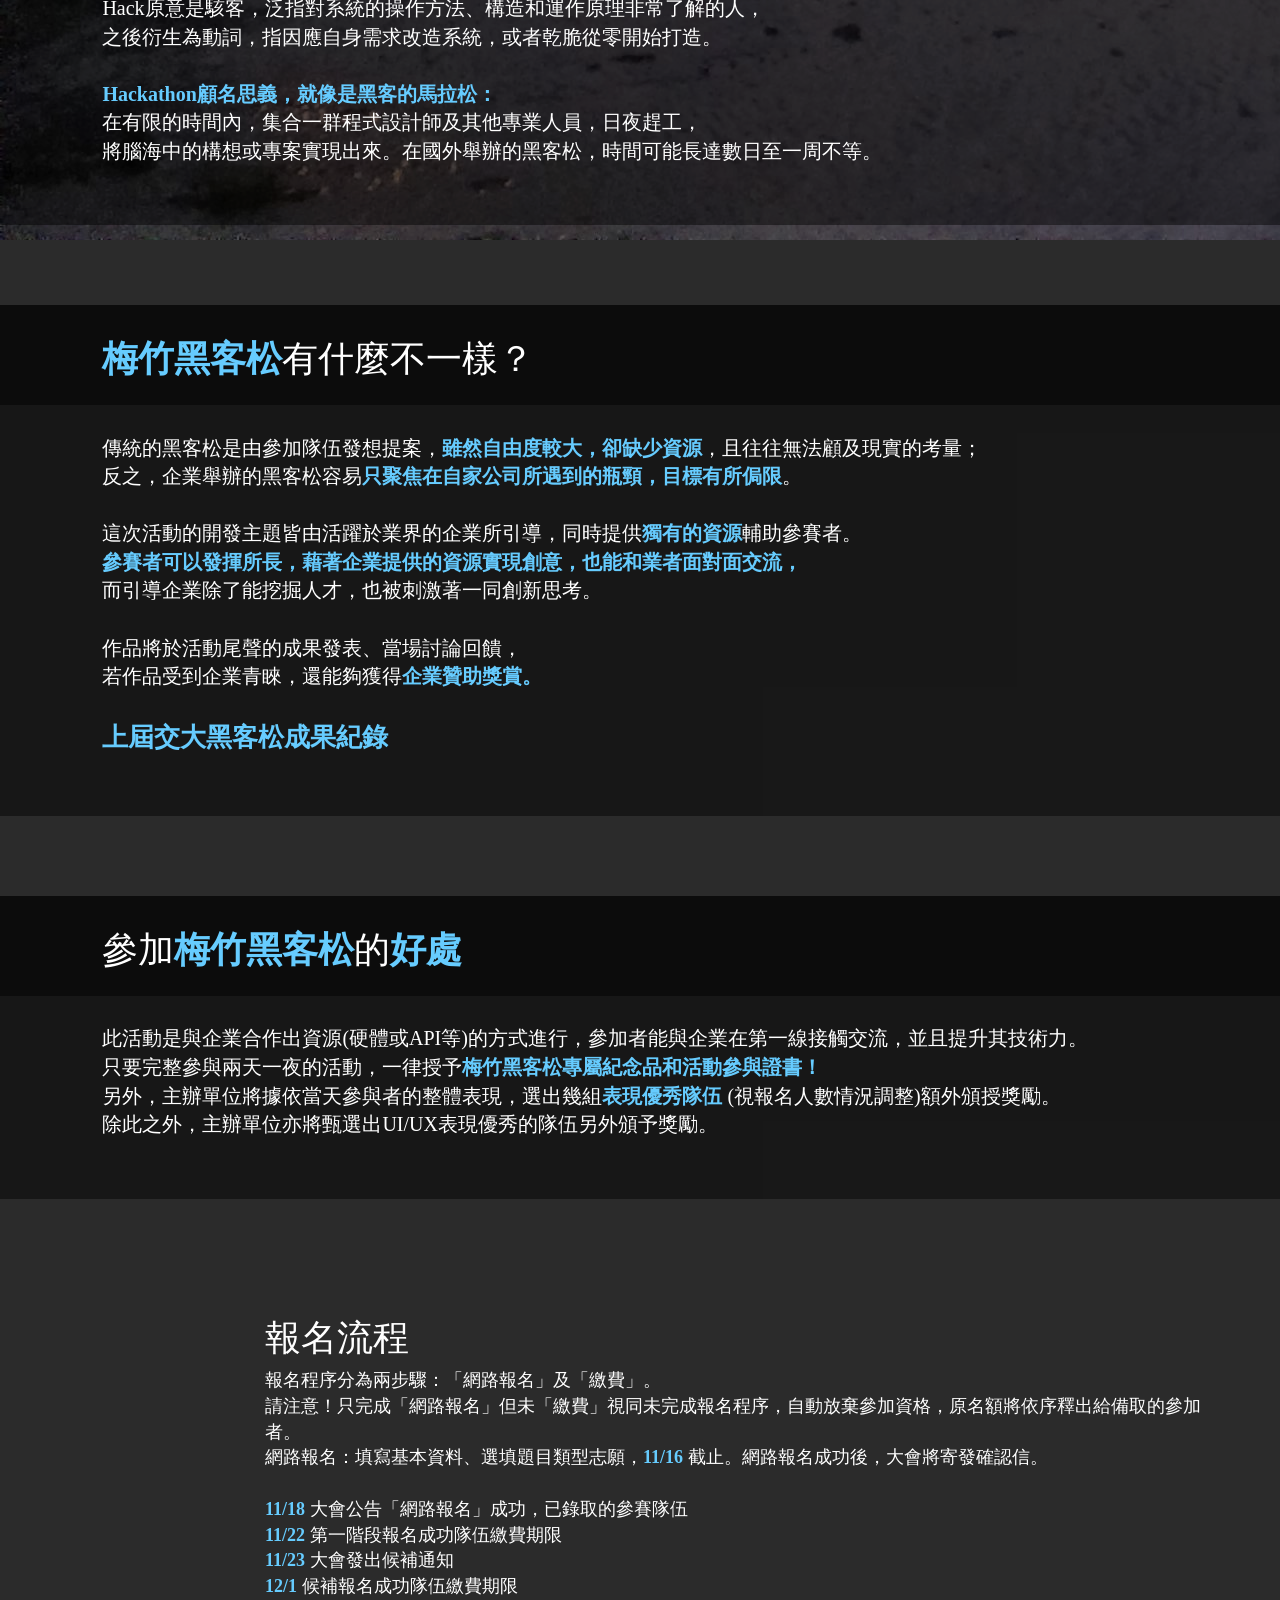
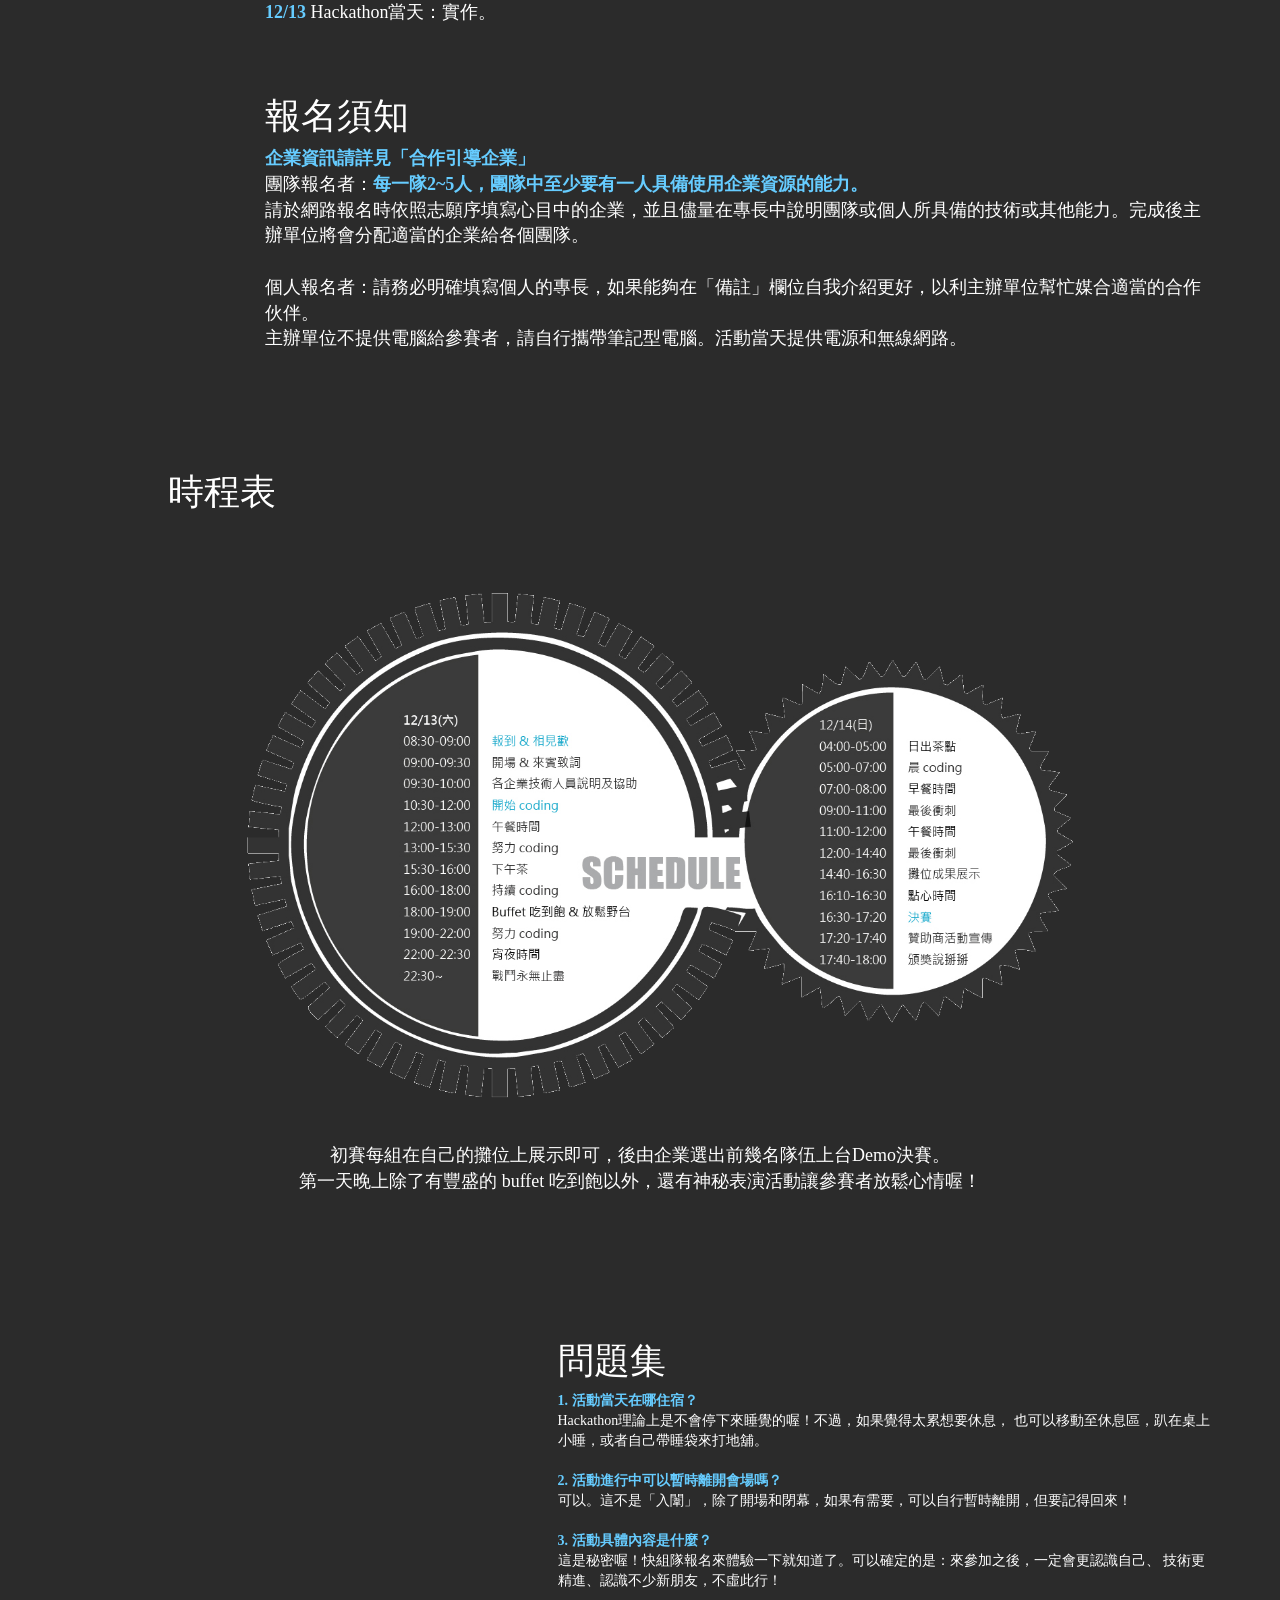
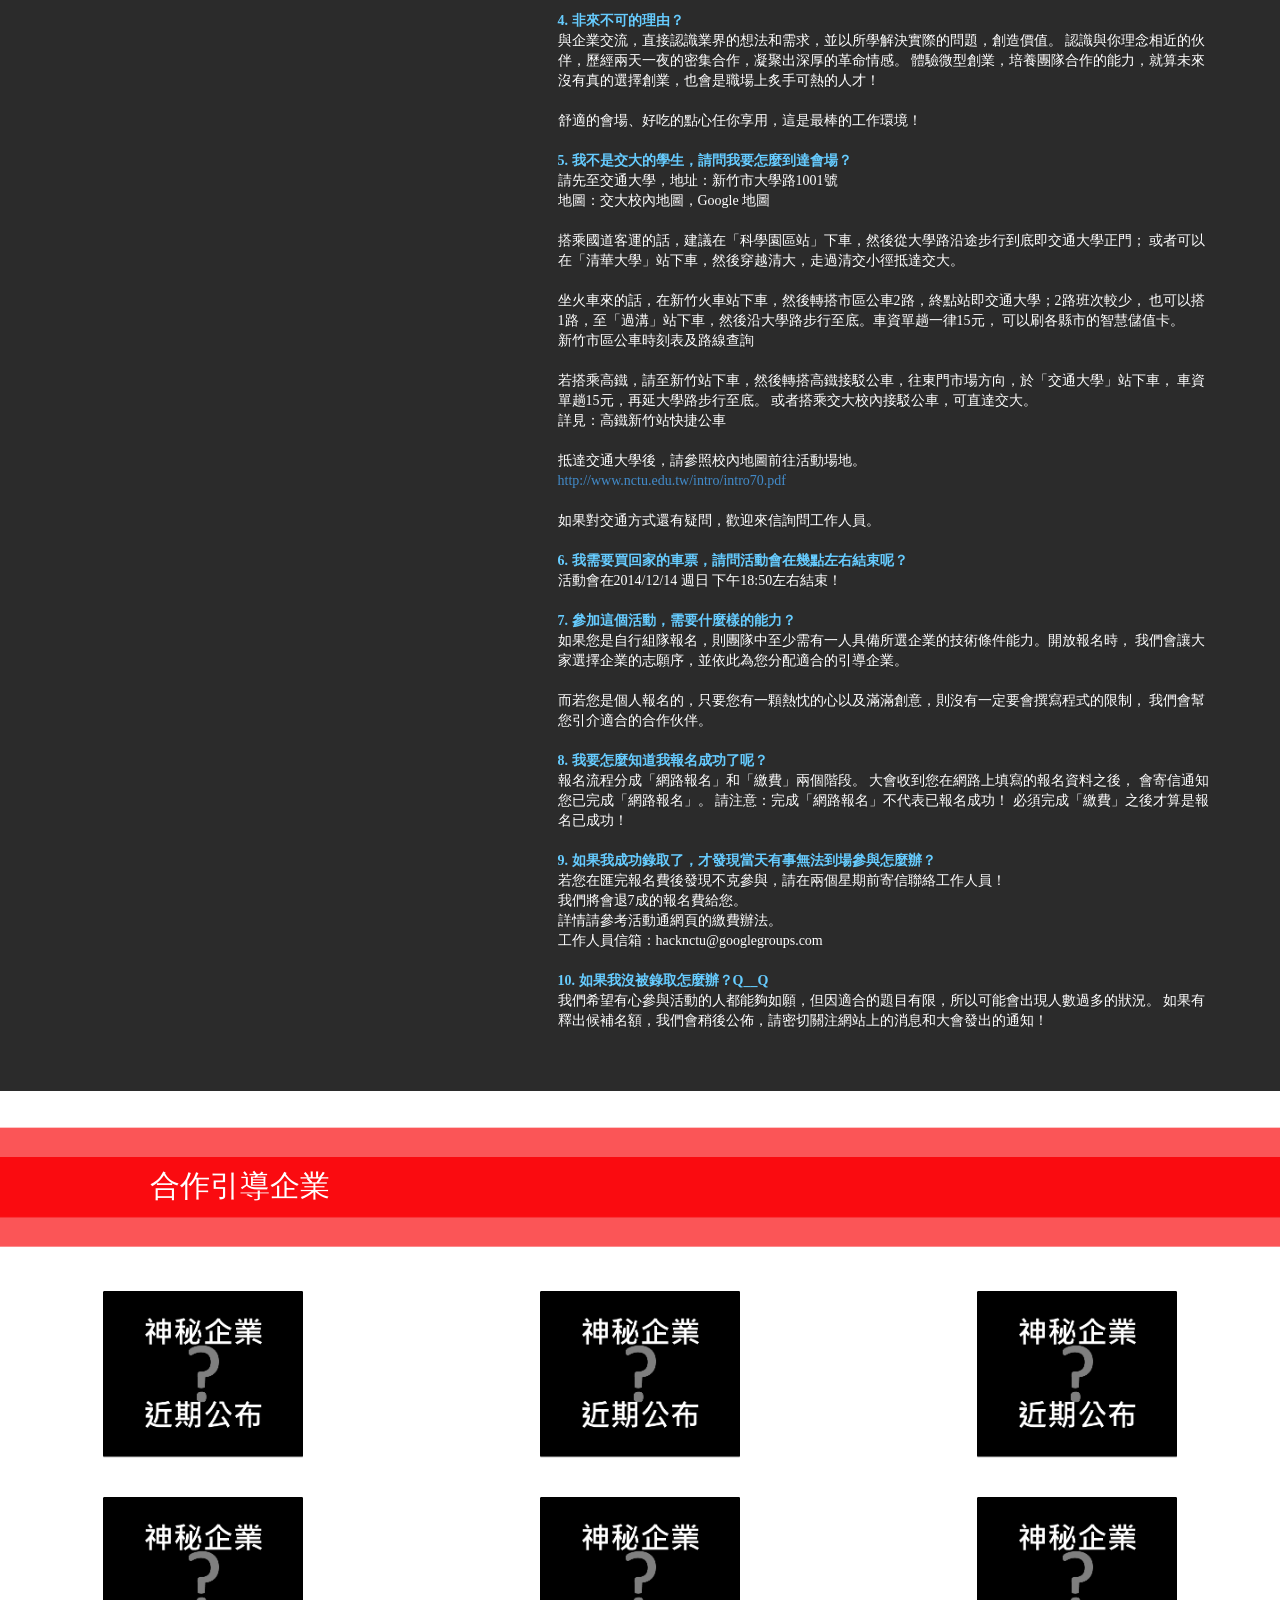
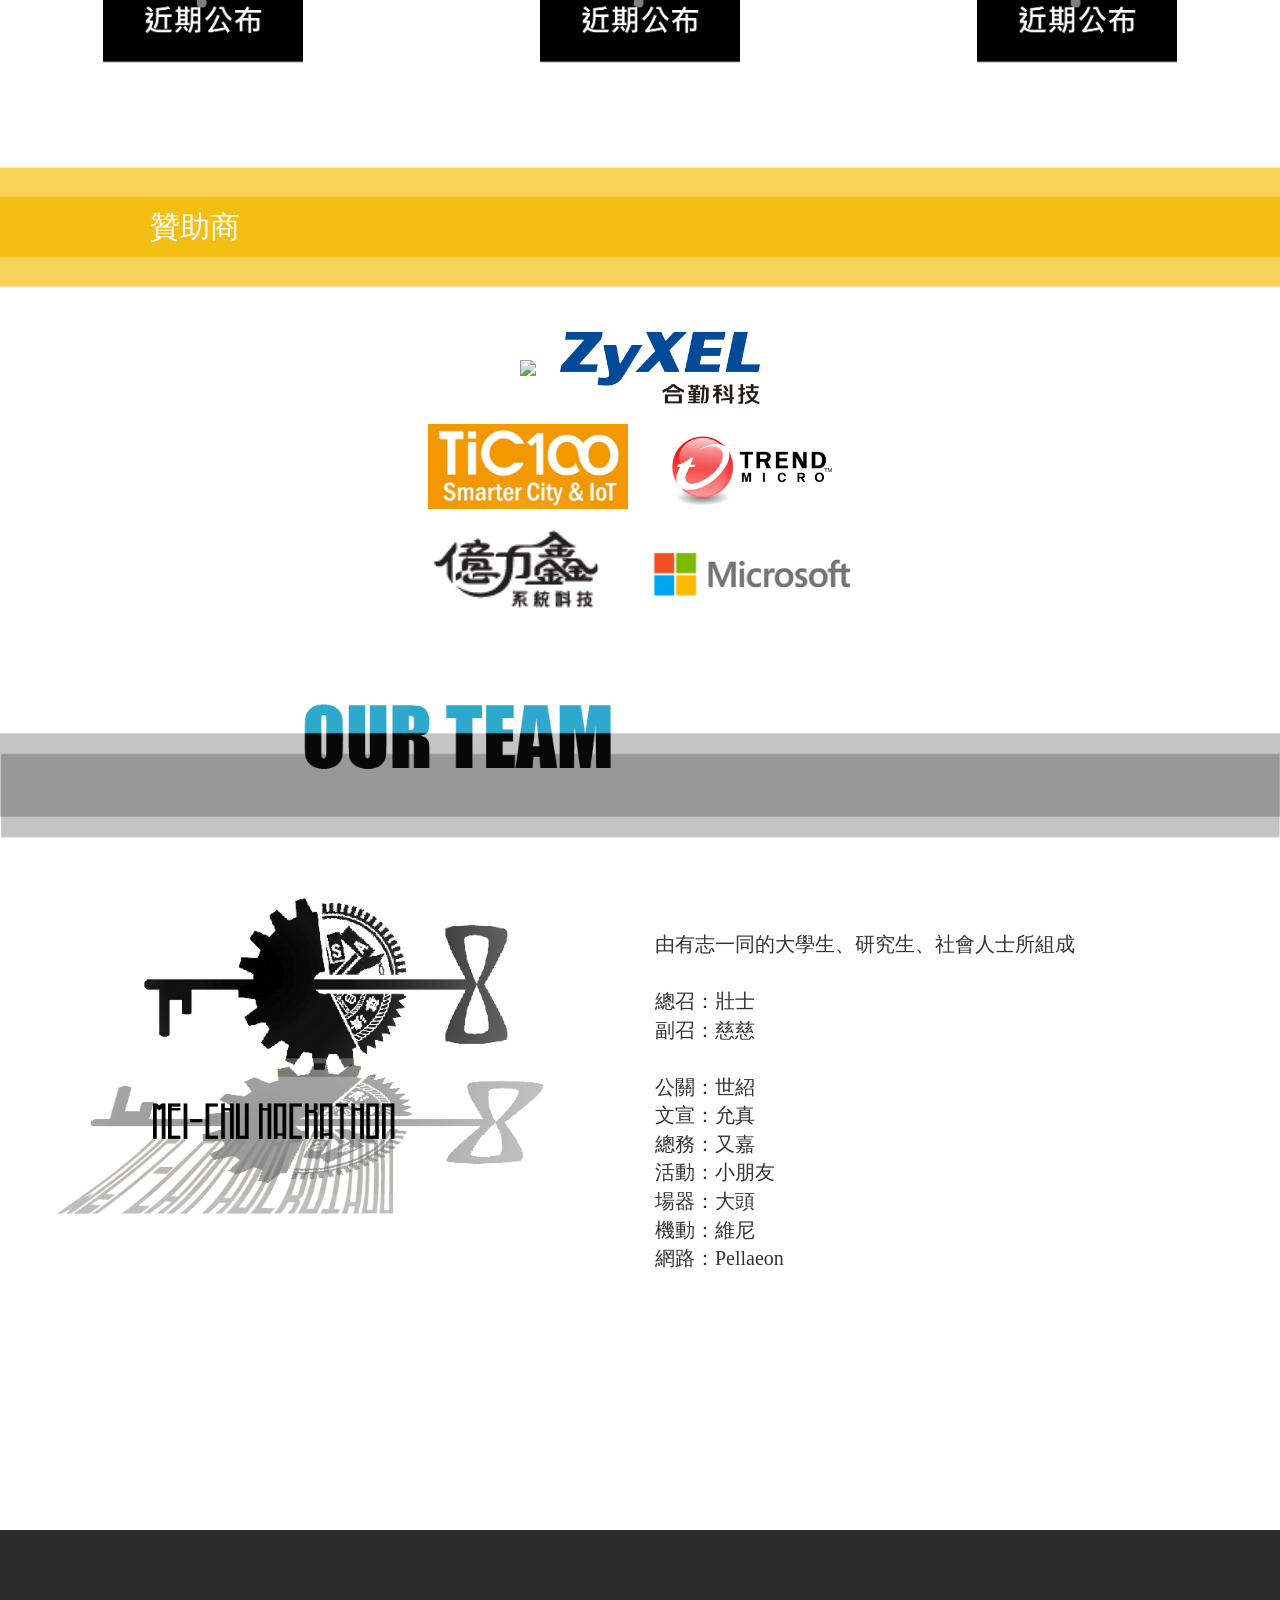
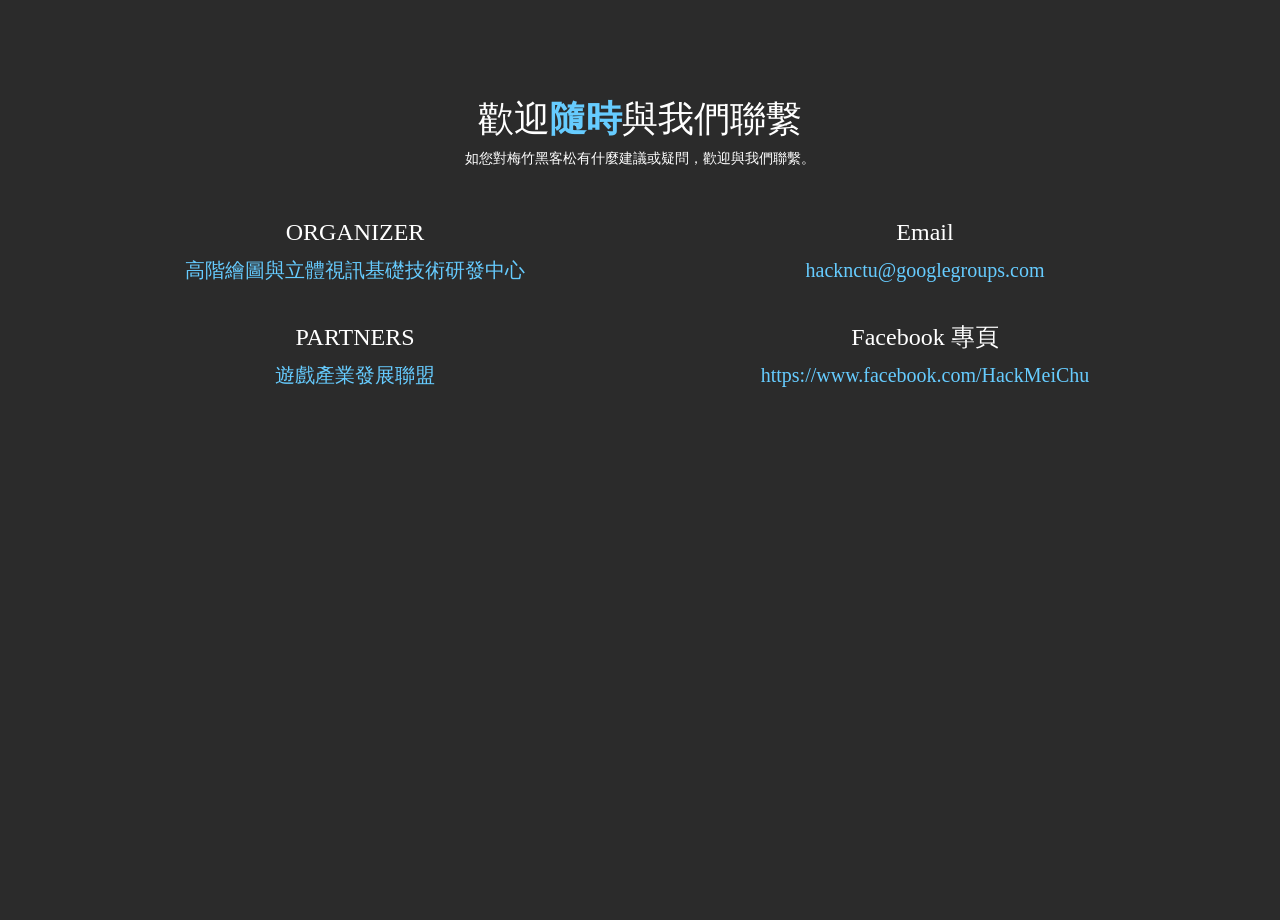
==== commit bbe35f57: "modify background & add timesheet" ====
--- a/index.html
+++ b/index.html
@@ -60,11 +60,16 @@
 						<ul class="dropdown-menu" role="menu">
 						  <li><a class="page-scroll" href="#about" gear-target="#li_about">What's Hackathon?</a></li>
 						  <li><a class="page-scroll" href="#special" gear-target="#li_about">What's Special?</a></li>
+						  <li><a class="page-scroll" href="#benefit" gear-target="#li_about">Profit</a></li>
 						</ul>
 					 </li>
-					<li id="li_join">
-                        <a class="page-scroll" href="#join" gear-target="#li_join">JOIN US</a>
-                    </li>
+					 <li class="dropdown" id="li_join">
+						<a href="javascript:void(null)" class="dropdown-toggle">JOIN US <span class="caret"></span></a>
+						<ul class="dropdown-menu" role="menu">
+						  <li><a class="page-scroll" href="#join" gear-target="#li_join">Information</a></li>
+						  <li><a class="page-scroll" href="#time" gear-target="#li_join">Schedule</a></li>
+						</ul>
+					 </li>					 
 					<li id="li_QA">
                         <a class="page-scroll" href="#QA" gear-target="#li_QA">Q&A</a>
                     </li>
@@ -150,7 +155,7 @@
 			<span class="blue-words">「Hackathon = Hack + Marathon。」</span><br> 
 			  Hack原意是駭客，泛指對系統的操作方法、構造和運作原理非常了解的人， <br>
 			  之後衍生為動詞，指因應自身需求改造系統，或者乾脆從零開始打造。 <br> <br>
-			  <span class="blue-words">Hackathon顧名思義，就像是工程界的馬拉松： </span><br>
+			  <span class="blue-words">Hackathon顧名思義，就像是黑客的馬拉松： </span><br>
 			  在有限的時間內，集合一群程式設計師及其他專業人員，日夜趕工， <br>
 			  將腦海中的構想或專案實現出來。在國外舉辦的黑客松，時間可能長達數日至一周不等。<br>
 			</p>
@@ -166,15 +171,30 @@
 			
 			<p><br>
 			傳統的黑客松是由參加隊伍發想提案，<span class="blue-words">雖然自由度較大，卻缺少資源</span>，且往往無法顧及現實的考量；<br> 
-			反之，企業舉辦的黑客松容易<span class="blue-words">只聚焦在自家公司所遇到的瓶頸，出題有所侷限</span>。 <br><br>
-			這次活動的開發主題皆由活躍於業界的企業所引導，同時提供獨有的資源輔助參賽者。 <br>
+			反之，企業舉辦的黑客松容易<span class="blue-words">只聚焦在自家公司所遇到的瓶頸，目標有所侷限</span>。 <br><br>
+			這次活動的開發主題皆由活躍於業界的企業所引導，同時提供<span class="blue-words">獨有的資源</span>輔助參賽者。 <br>
 			<span class="blue-words">參賽者可以發揮所長，藉著企業提供的資源實現創意，也能和業者面對面交流，</span> <br>
 			而引導企業除了能挖掘人才，也被刺激著一同創新思考。<br><br> 
 			作品將於活動尾聲的成果發表、當場討論回饋， <br>
-			若作品受到企業青睞，還能夠獲得企業贊助獎賞。 <br><br>
+			若作品受到企業青睞，還能夠獲得<span class="blue-words">企業贊助獎賞。</sapn> <br><br>
 			
 			<a href="http://hackathon.nctu.edu.tw/2013hackathon/" id="link_2013">上屆交大黑客松成果紀錄</a>
 			</p>
+		</div>
+    </section>
+
+	<!-- benefit section-->
+	<section id="benefit" class="special-section">
+        <div class="section-title">
+				<h1>參加<span class="blue-words">梅竹黑客松</span>的<span class="blue-words">好處</span></h1>
+		</div>
+		<div class="section-container">
+			
+			<p><br>
+			此活動是與企業合作出資源(硬體或API等)的方式進行，參加者能與企業在第一線接觸交流，並且提升其技術力。<br>
+			只要完整參與兩天一夜的活動，一律授予<span class="blue-words">梅竹黑客松專屬紀念品和活動參與證書！</span><br>
+			另外，主辦單位將據依當天參與者的整體表現，選出幾組<span class="blue-words">表現優秀隊伍</span> (視報名人數情況調整)額外頒授獎勵。 <br>
+			除此之外，主辦單位亦將甄選出UI/UX表現優秀的隊伍另外頒予獎勵。	</p>
 		</div>
     </section>
 
@@ -184,14 +204,15 @@
     <section id="join" class="join-section">
 		<div class="container">
             <div class="row">
-				<div class="col-md-5">
-				</div>
-				<div class="col-md-7">
+				<div class="col-md-2">
+				</div>
+				<div class="col-md-10">
 					<h1></h1>
 					<h1></h1>
 					<h1>報名流程</h1>
 
 					報名程序分為兩步驟：「網路報名」及「繳費」。<br>
+					
 					請注意！只完成「網路報名」但未「繳費」視同未完成報名程序，自動放棄參加資格，原名額將依序釋出給備取的參加者。<br>
 					網路報名：填寫基本資料、選填題目類型志願，<span class="blue-words">11/16 </span>截止。網路報名成功後，大會將寄發確認信。<br><br>
 
@@ -203,16 +224,39 @@
 
 
 					<h1>報名須知</h1>
-					<span class="blue-words">企業資訊請詳見「合作企業」</span><br>
+					
+					<span class="blue-words">企業資訊請詳見「合作引導企業」</span><br>
+					團隊報名者：<span class="blue-words">每一隊2~5人，團隊中至少要有一人具備使用企業資源的能力。</span><br>
 					請於網路報名時依照志願序填寫心目中的企業，並且儘量在專長中說明團隊或個人所具備的技術或其他能力。完成後主辦單位將會分配適當的企業給各個團隊。<br><br>
 
-					個人報名者：請務必明確填寫個人的專長，如果能夠再「備註」欄位自我介紹更好，以利主辦單位幫忙媒合適當的合作伙伴。<br>
-
+					個人報名者：請務必明確填寫個人的專長，如果能夠在「備註」欄位自我介紹更好，以利主辦單位幫忙媒合適當的合作伙伴。<br>
+					
+					主辦單位不提供電腦給參賽者，請自行攜帶筆記型電腦。活動當天提供電源和無線網路。
+					<br><br><br>
 				</div>
             </div>
 		</div>
       
     </section>
+	
+	<!-- Time sheet Section-->
+    <section id="time" class="join-section">
+		<div class="container">
+			<div class="row">
+				<div class="col-md-1">
+				</div>
+				<div class="col-md-10">
+					<h1>時程表</h1>
+					<img src="img/timesheet2.png">
+					<p style='text-align:center'>初賽每組在自己的攤位上展示即可，後由企業選出前幾名隊伍上台Demo決賽。<br>
+					第一天晚上除了有豐盛的 buffet 吃到飽以外，還有神秘表演活動讓參賽者放鬆心情喔！<br></p>
+					<br><br><br>
+				</div>
+				<div class="col-md-1">
+				</div>				
+            </div>
+		</div>
+    </section>	
 	
 	<!-- Q&A Section-->
     <section id="QA" class="QA-section">
@@ -220,8 +264,7 @@
 			<div class="row">
 				<div class="col-md-5">
 				</div>
-				<div class="col-md-7">
-					<div class="scroll-box">
+				<div class="col-md-7 ">
 					<h1>問題集</h1>
 					<p>
 						<span class="blue-words">1. 活動當天在哪住宿？</span><br>
@@ -269,8 +312,8 @@
 							活動會在2014/12/14 週日 下午18:50左右結束！<br><br>
 
 						<span class="blue-words">7. 參加這個活動，需要什麼樣的能力？</span><br>
-							如果您是自行組隊報名，則團隊中至少需有一人會撰寫出題企業指定的程式語言。開放報名時，
-							我們會提供企業出題程式語言的選項讓團隊勾選，並依此為您分配適合的題目。<br><br>
+							如果您是自行組隊報名，則團隊中至少需有一人具備所選企業的技術條件能力。開放報名時，
+							我們會讓大家選擇企業的志願序，並依此為您分配適合的引導企業。<br><br>
 
 							而若您是個人報名的，只要您有一顆熱忱的心以及滿滿創意，則沒有一定要會撰寫程式的限制，
 							我們會幫您引介適合的合作伙伴。<br><br>
@@ -289,7 +332,7 @@
 						<span class="blue-words">10. 如果我沒被錄取怎麼辦？Q__Q</span><br>
 							我們希望有心參與活動的人都能夠如願，但因適合的題目有限，所以可能會出現人數過多的狀況。
 							如果有釋出候補名額，我們會稍後公佈，請密切關注網站上的消息和大會發出的通知！<br>
-					</p></div>
+					</p>
 				</div>
             </div>
 		</div>
@@ -301,17 +344,15 @@
 		<div class="partner-container">
 			<div class="row">
 				<div class="col-md-4">
-					<h1></h1>
-					<p></p>
-					<a href="http://www.advantech.tw/"><img src="img/partners-advantech.jpg"></a>
-				</div>
-				<div class="col-md-4">
-					<a href="http://www.mitrastar.com.tw/"><img src="img/partners-MSTC.PNG"></a>
-					<a href="http://www.zyxel.com/tw/zh/"><img src="img/partners-zyxel.png"></a>
-				</div>
-				<div class="col-md-4">
-					<img src="img/mys.png">
-				</div>
+					<img src="img/mys.png">
+				</div>	
+				<div class="col-md-4">
+					<img src="img/mys.png">
+				</div>
+				<div class="col-md-4">
+					<img src="img/mys.png">
+				</div>
+			
 			<!--<a href=""><img src="img/partners-.jpg"></a>-->
 			</div>
 			<div class="row">
@@ -337,6 +378,7 @@
 			<a href="http://www.tic100.org.tw/"><img src="img/partners-tic100.jpg"></a>
 			<a href="http://www.trendmicro.tw/tw/index.html"><img src="img/Trend_Micro.png"</a><br>
 			<a href="http://www.els-tech.com.tw/"><img src="img/bg_footer.png"></a>
+			<a href="http://azure.microsoft.com/zh-tw/"><img src="img/new-microsoft-logo.jpg"></a>
 			<!--<a href=""><img src="img/partners-.jpg"></a>-->
 		</div>
     </section>
@@ -398,7 +440,7 @@
 	<!-- bachgrond image -->
 
 	<div class="fading_background" id="bg1">
-		<img src="img/bg-01-about.jpg"/>
+		<img src="img/bgfan.jpg"/>
 	</div>
 	<div class="fading_background" id="bg2">
 		<img src="img/bg-02-special.jpg"/>
@@ -406,10 +448,11 @@
 	<div class="fading_background" id="bg3">
 		<img src="img/bg-05-join.jpg"/>
 	</div>
-
-	
-	
-    <!-- jQuery Version 1.11.0 -->
+	<div class="fading_background" id="bg4">
+		<img src="img/p1-09.jpg"/>
+	</div>
+	
+	<!-- jQuery Version 1.11.0 -->
     <script src="js/jquery-1.11.0.js"></script>
 
     <!-- Bootstrap Core JavaScript -->
--- a/css/scrolling-nav.css
+++ b/css/scrolling-nav.css
@@ -83,7 +83,7 @@
 	color: #fff;
     
 	/*background: url(../img/bg-02-1-special.jpg) no-repeat center center scroll;*/
-	/*background-color: #fff;*/
+	/*background-color: #fff;*/
     -webkit-background-size: cover;
     -moz-background-size: cover;
     background-size: cover;
@@ -92,7 +92,6 @@
 }
 
 .partners-section {
-	height: 100%;
 	overflow: hidden;
     padding-top: 30px;
     text-align: center;
@@ -111,6 +110,7 @@
 	-ms-overflow-x: hidden;
     padding-top: 50px;
     text-align: left;
+	font-size: 18px;
 	/*background-color:black;*/
 	/*background: url(../img/bg-05-join.jpg) no-repeat center center scroll;*/
     -webkit-background-size: cover;
--- a/css/custom.css
+++ b/css/custom.css
@@ -183,7 +183,7 @@
 	font-size: 20px;
 	padding-left: 8%;
 	padding-bottom: 50px;
-	height: 75%;
+	height: 100%;
 	background-color:rgba(0,0,0,0.45);
 	position: relative;
 }
@@ -192,8 +192,14 @@
 	font-weight: bold;
 }
 
+.join-section img{
+    height: 600px;
+    margin: 10px;
+	vertical-align : middle;
+}
+
 .partners-section img, .sponsors-section img {
-    height: 80px;
+    width: 200px;
     margin: 10px;
 }
 
@@ -273,8 +279,11 @@
 
 .fading_background{
 	position:fixed;
-	top:0;
+	top:0px;
 	left:0;
 	z-index:-1;
 	opacity:0;
-}
+	width: 100%;
+	margin:0px auto;
+}
+
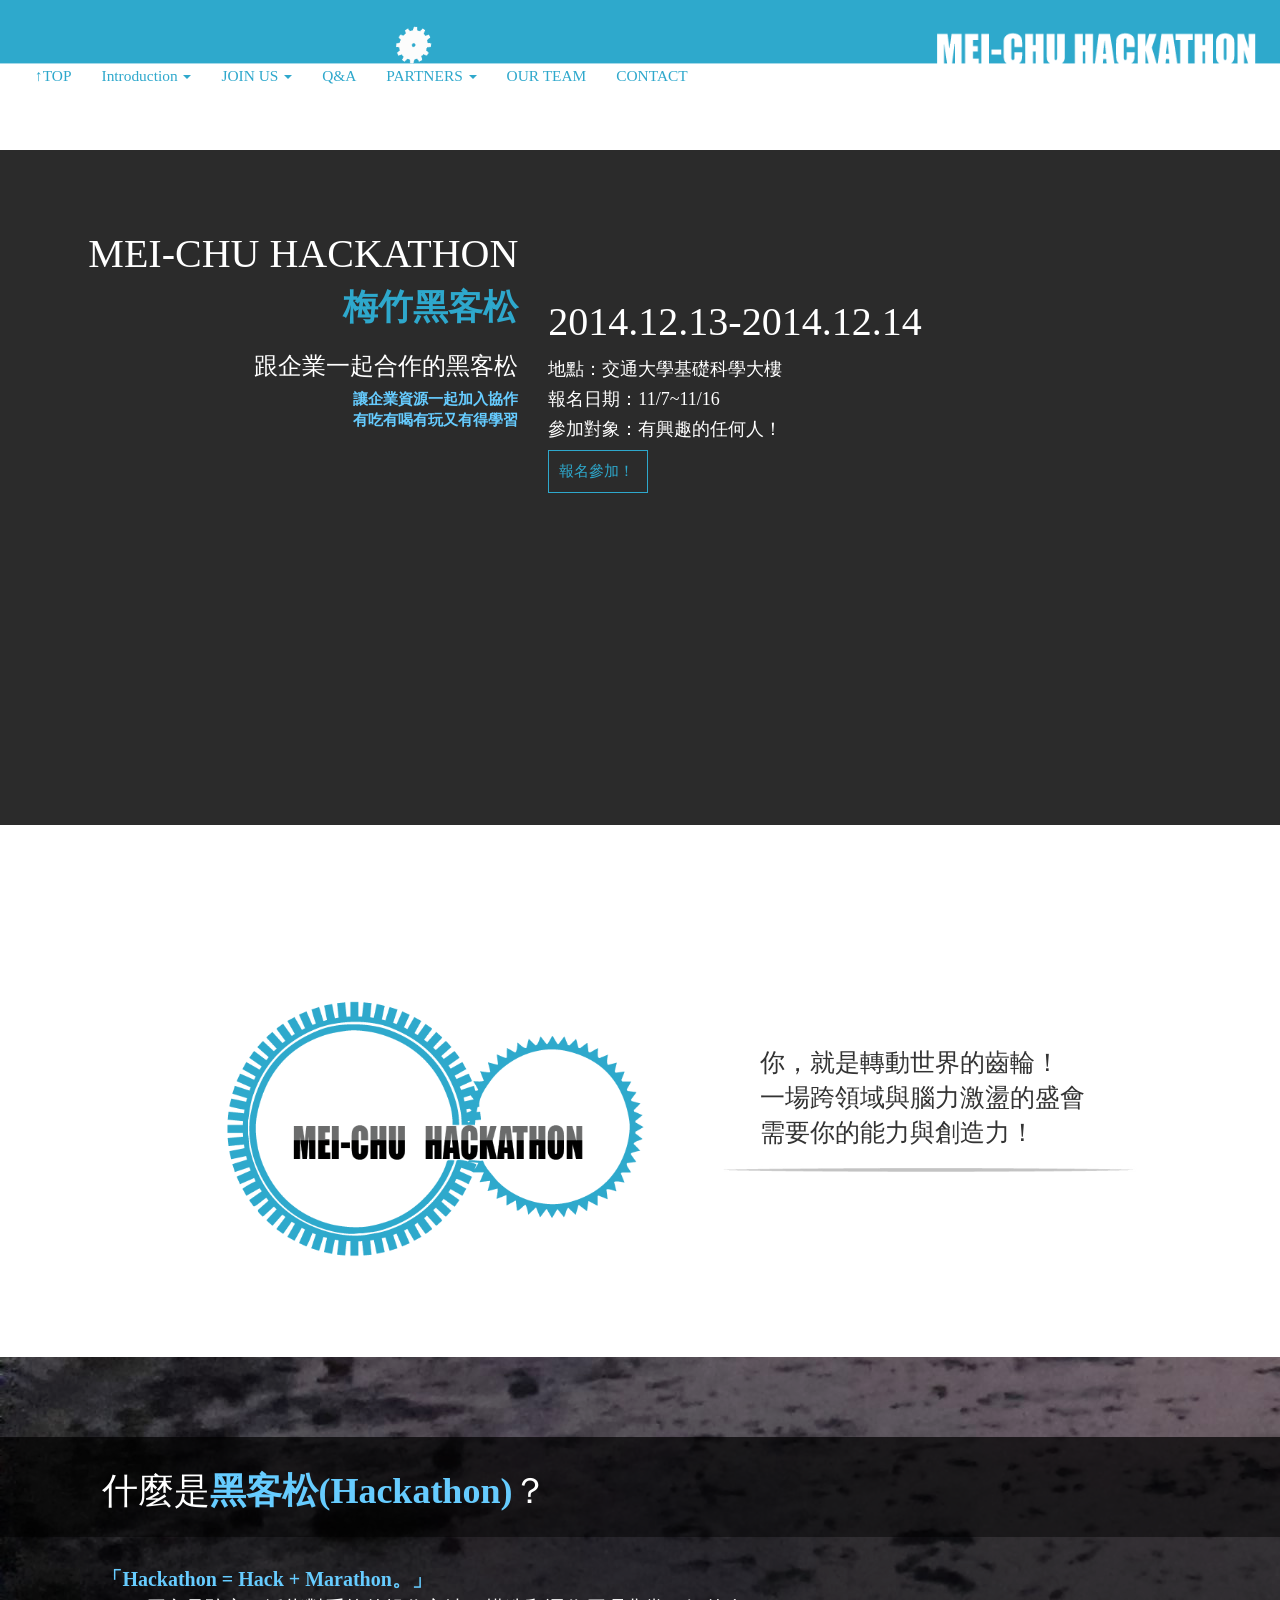
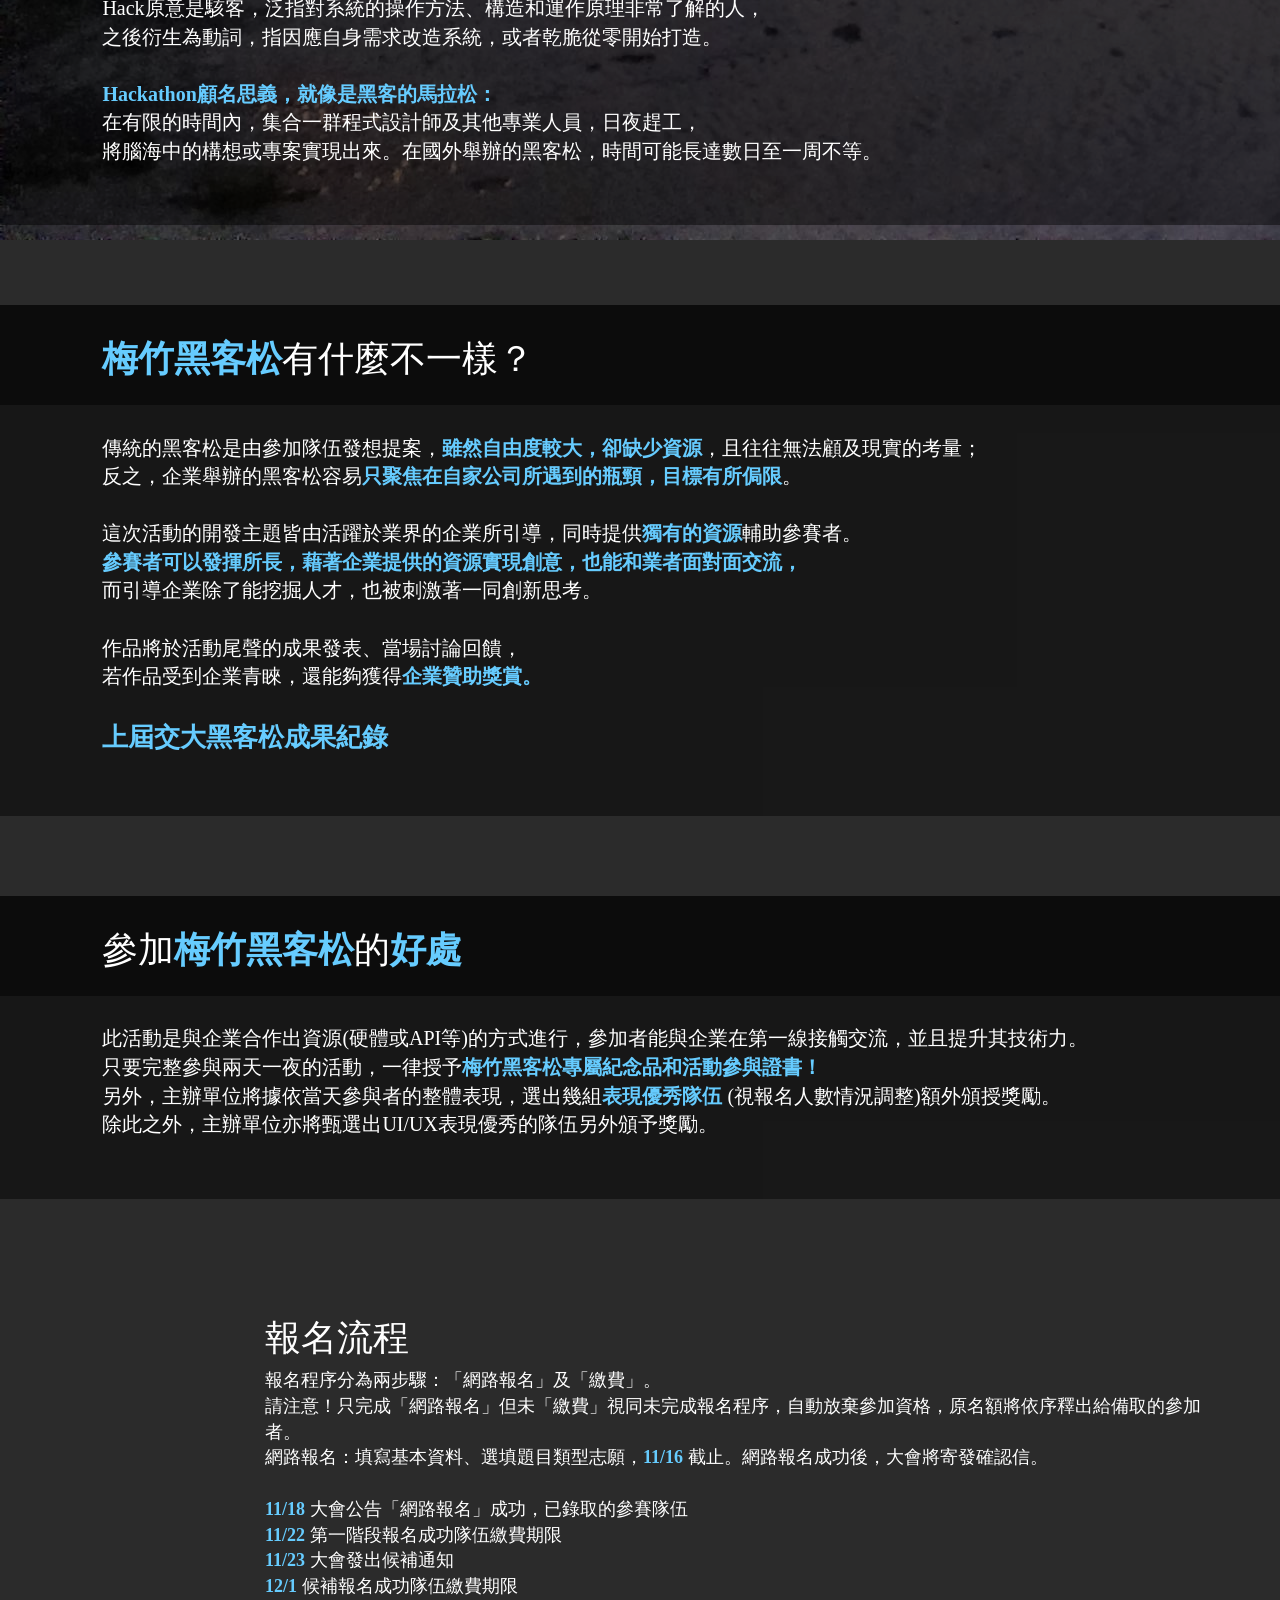
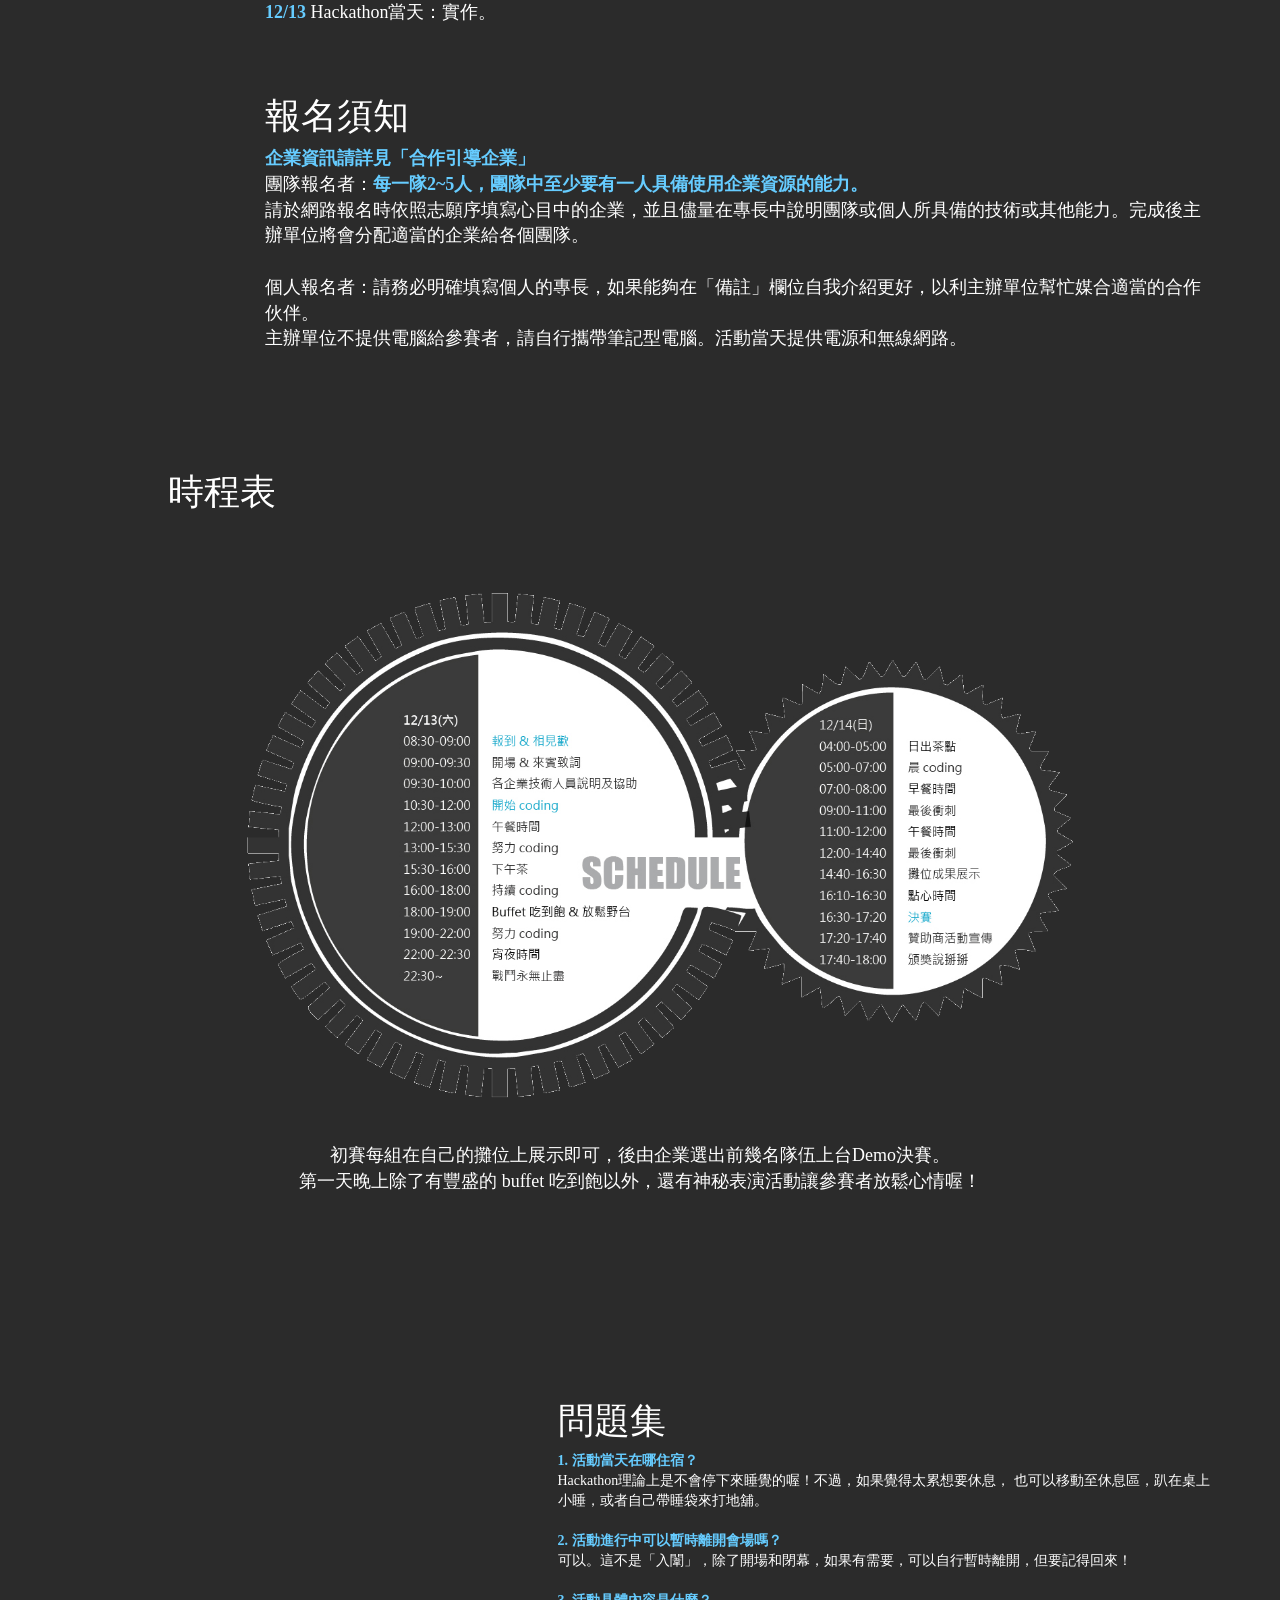
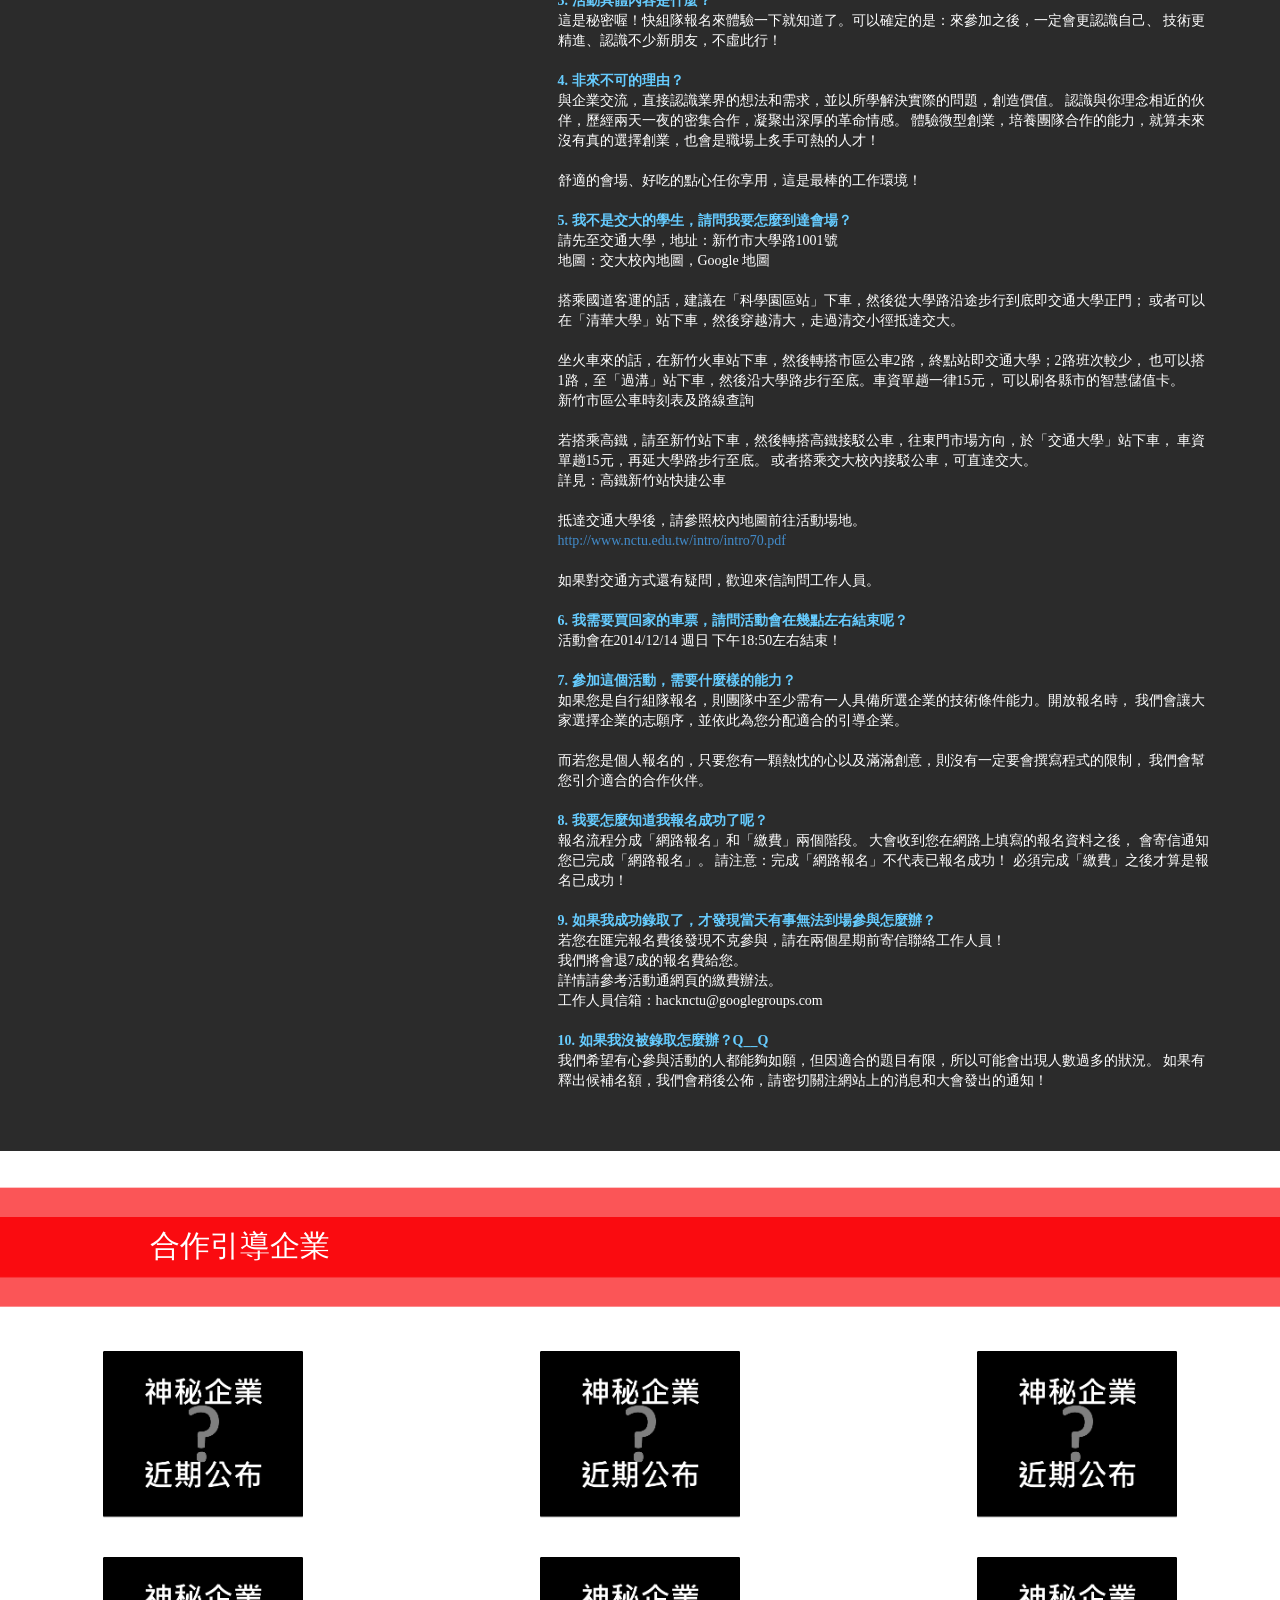
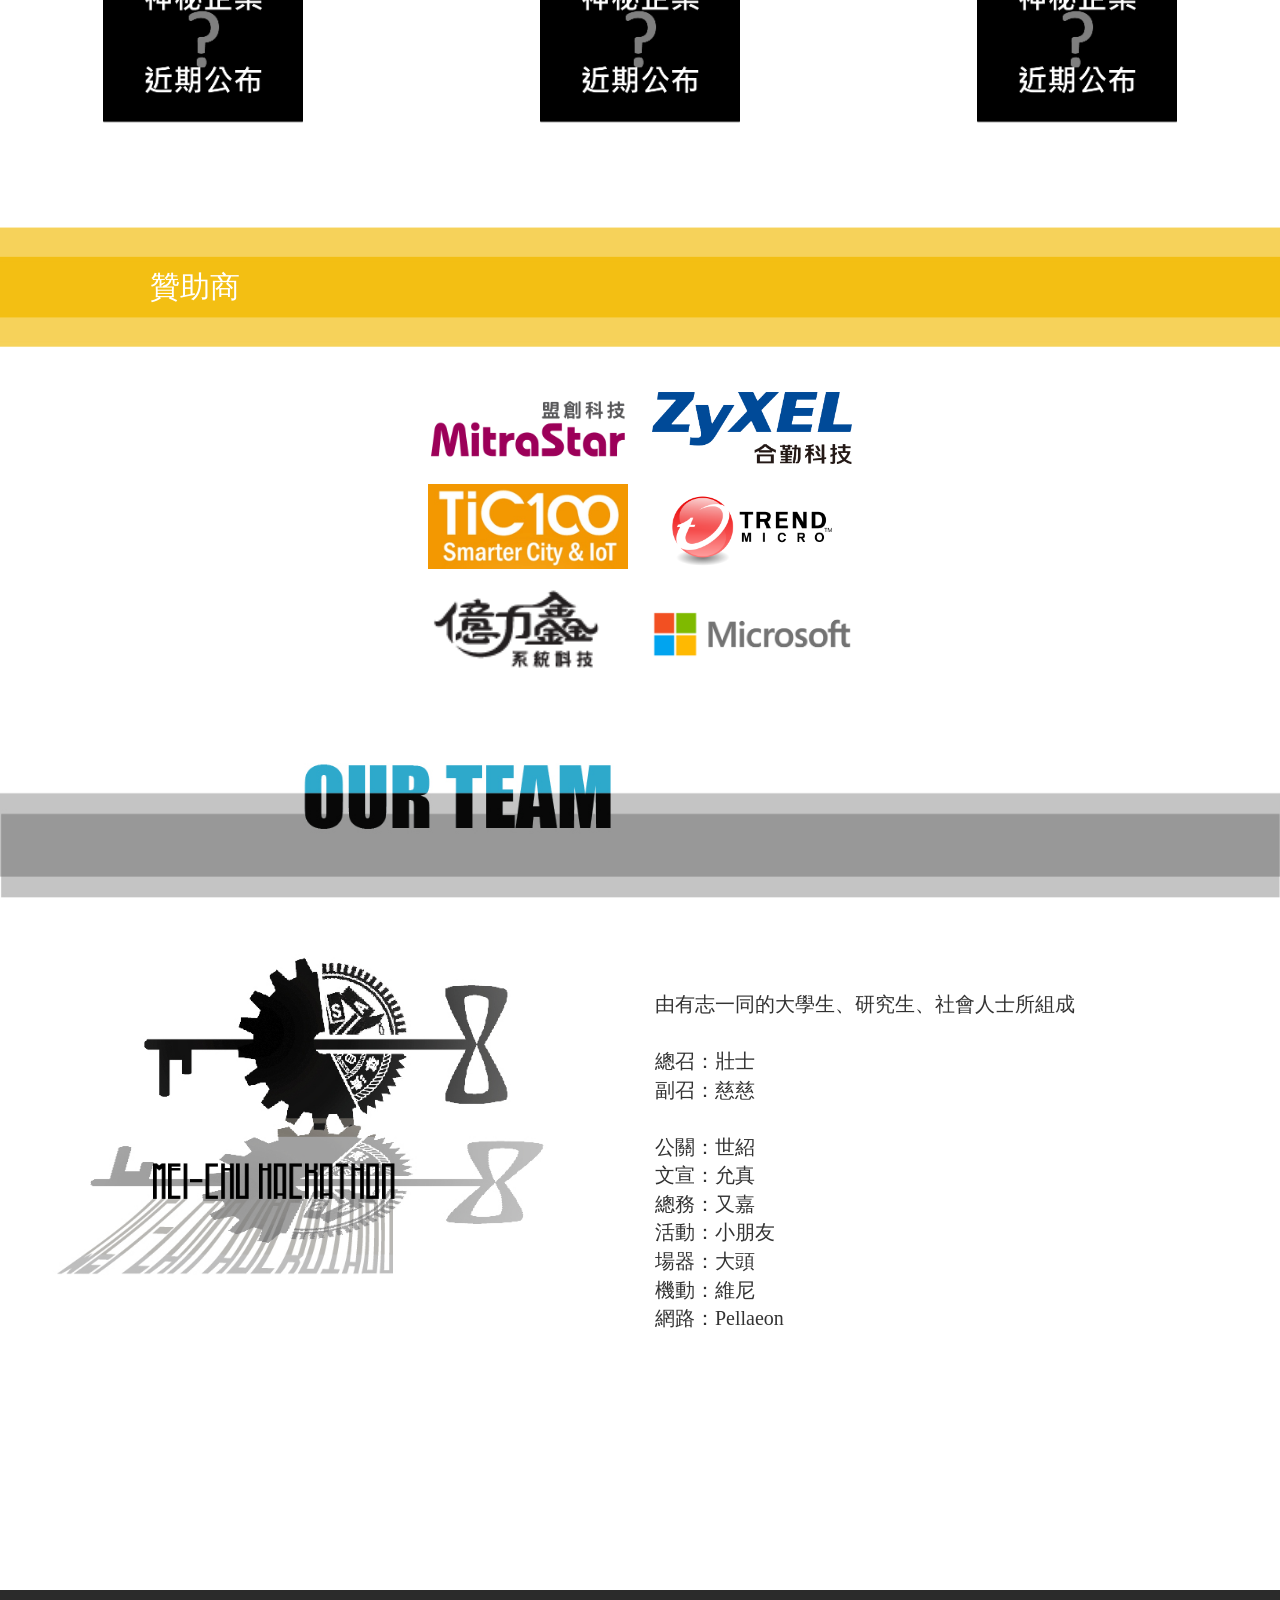
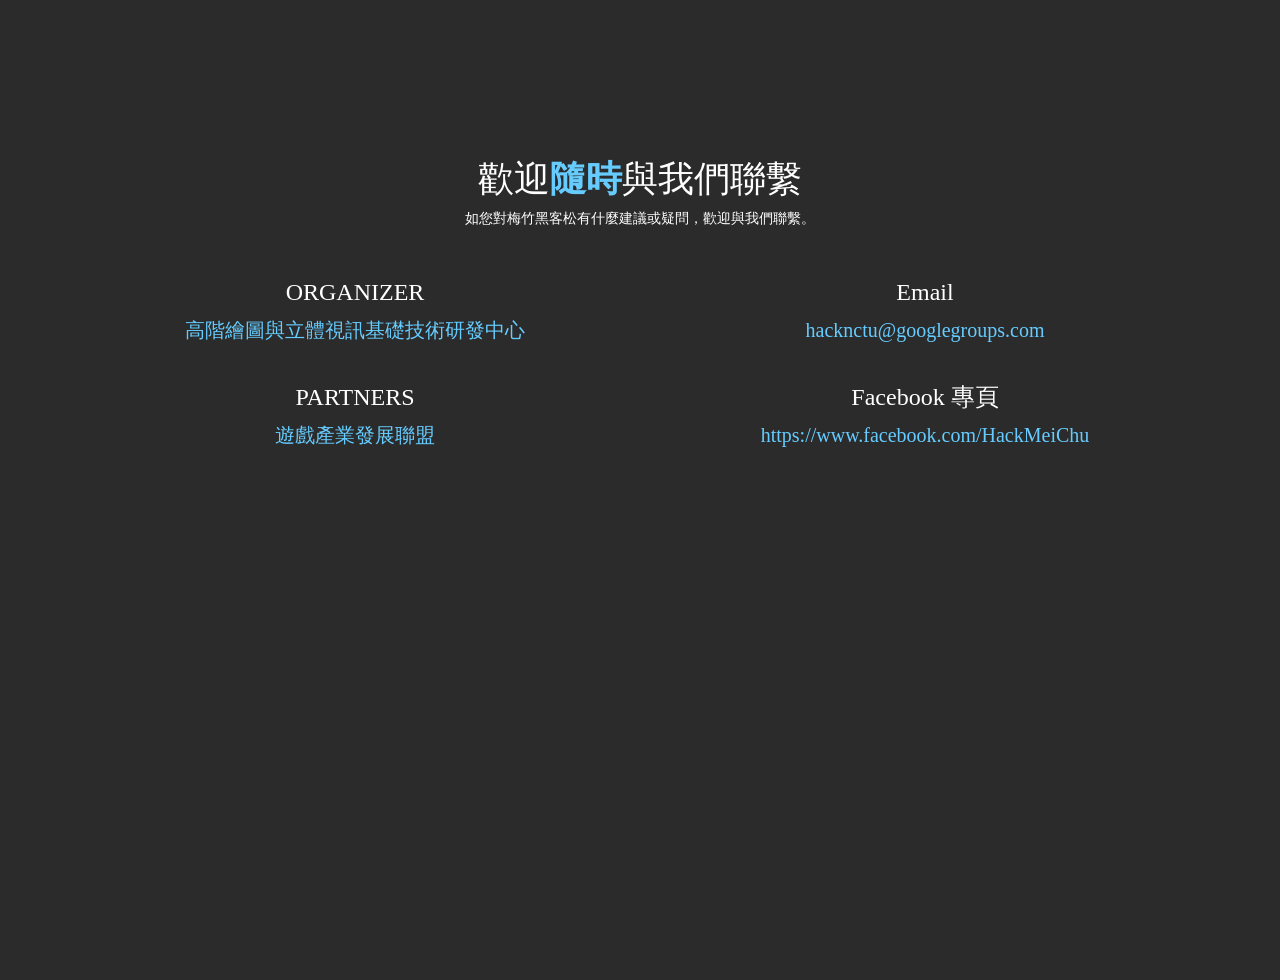
==== commit 29e298dc: "change file name" ====
--- a/index.html
+++ b/index.html
@@ -265,6 +265,7 @@
 				<div class="col-md-5">
 				</div>
 				<div class="col-md-7 ">
+					<br><br><br>
 					<h1>問題集</h1>
 					<p>
 						<span class="blue-words">1. 活動當天在哪住宿？</span><br>
@@ -373,7 +374,7 @@
     <section id="sponsors" class="sponsors-section">	
 		<div class="title">贊助商</div>
 		<div class="partner-container">
-			<a href="http://www.mitrastar.com.tw/"><img src="img/partners-MSTC.png"></a>
+			<a href="http://www.mitrastar.com.tw/"><img src="img/mstc.png"></a>
 			<a href="http://www.zyxel.com/tw/zh/"><img src="img/partners-zyxel.png"></a><br>
 			<a href="http://www.tic100.org.tw/"><img src="img/partners-tic100.jpg"></a>
 			<a href="http://www.trendmicro.tw/tw/index.html"><img src="img/Trend_Micro.png"</a><br>
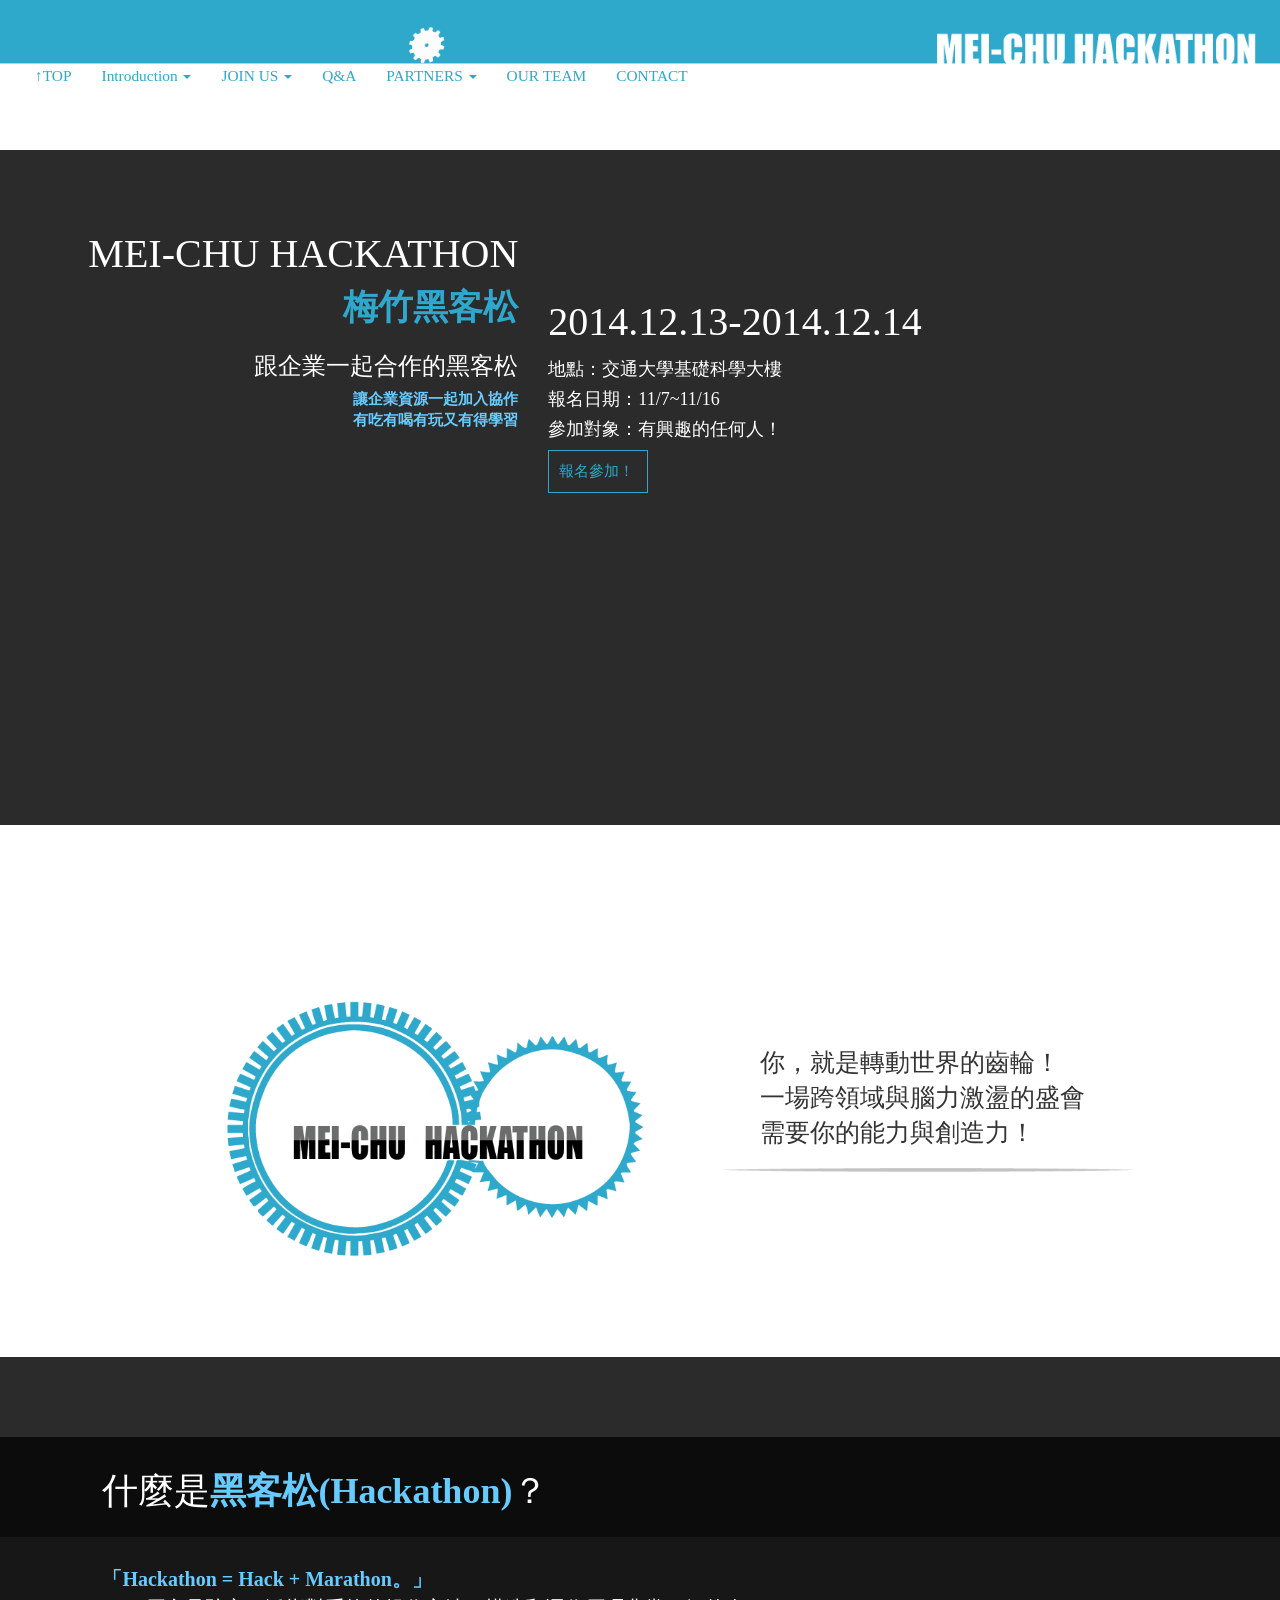
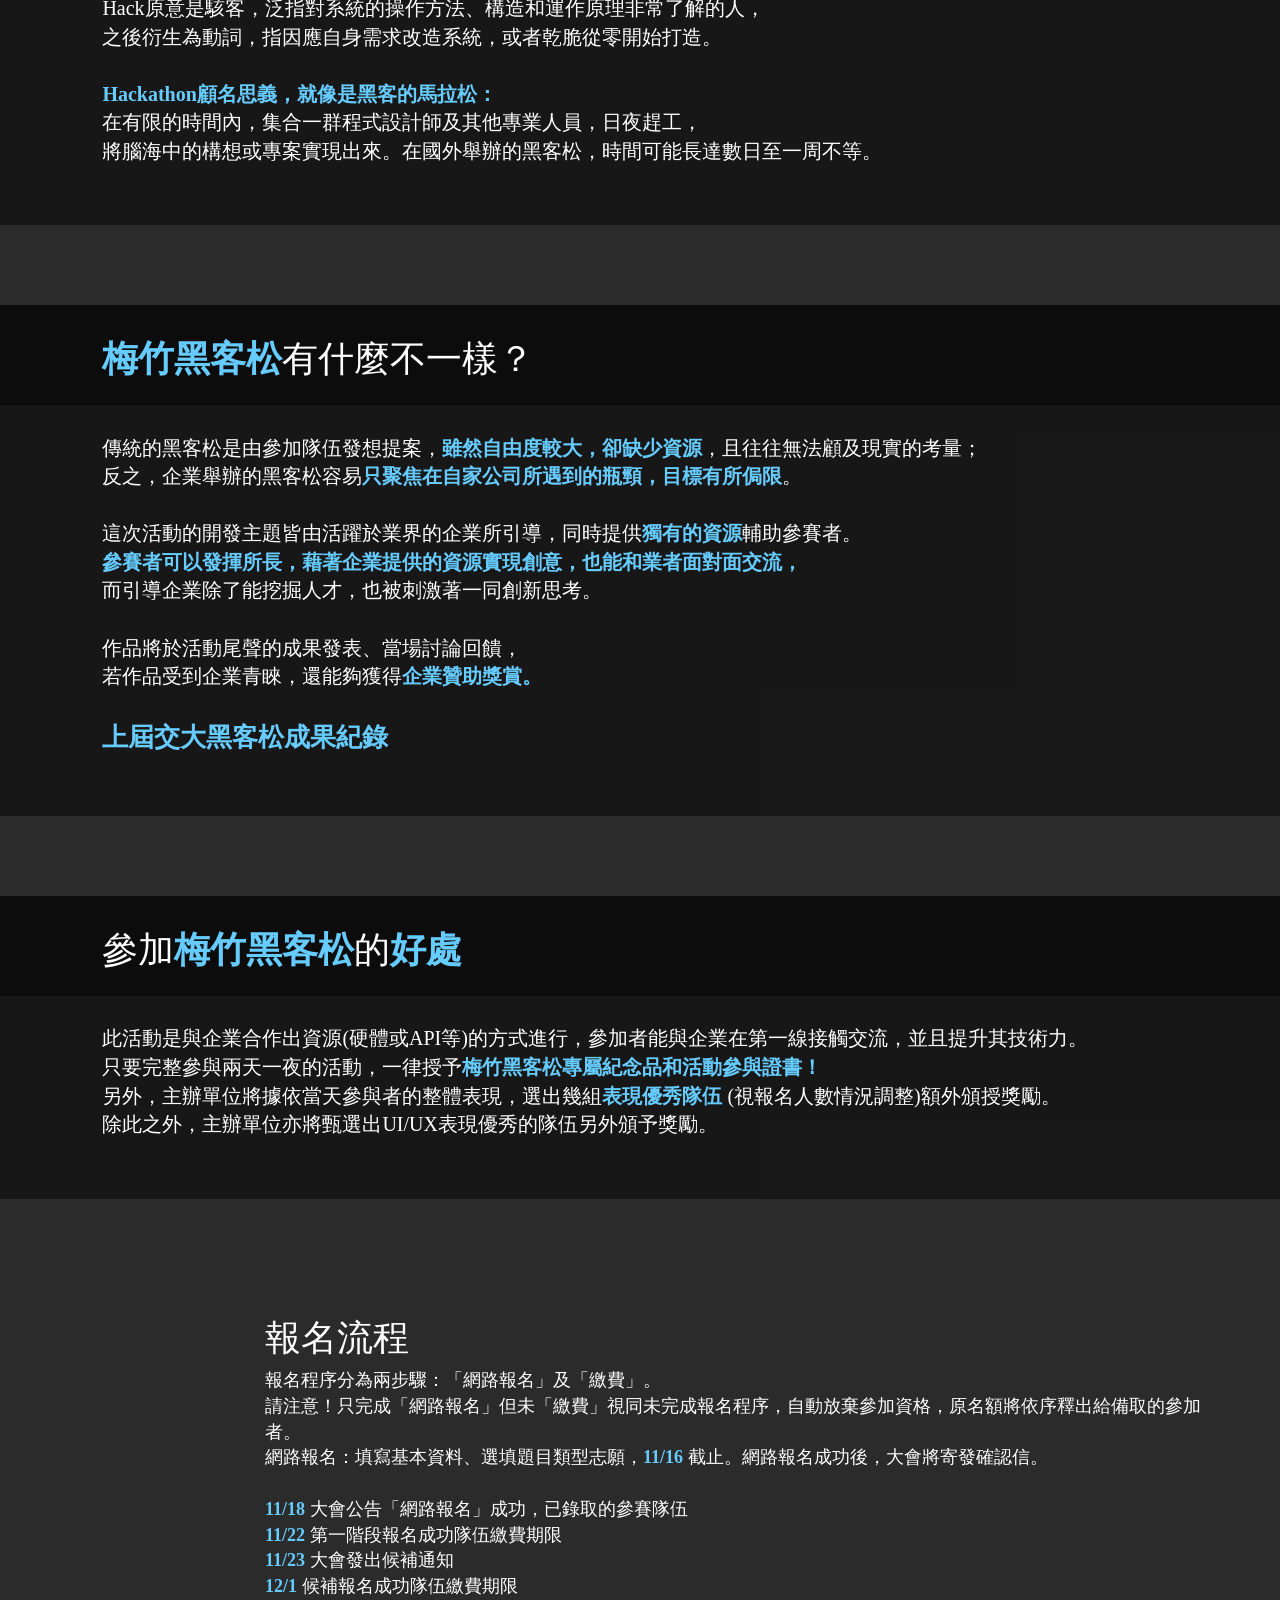
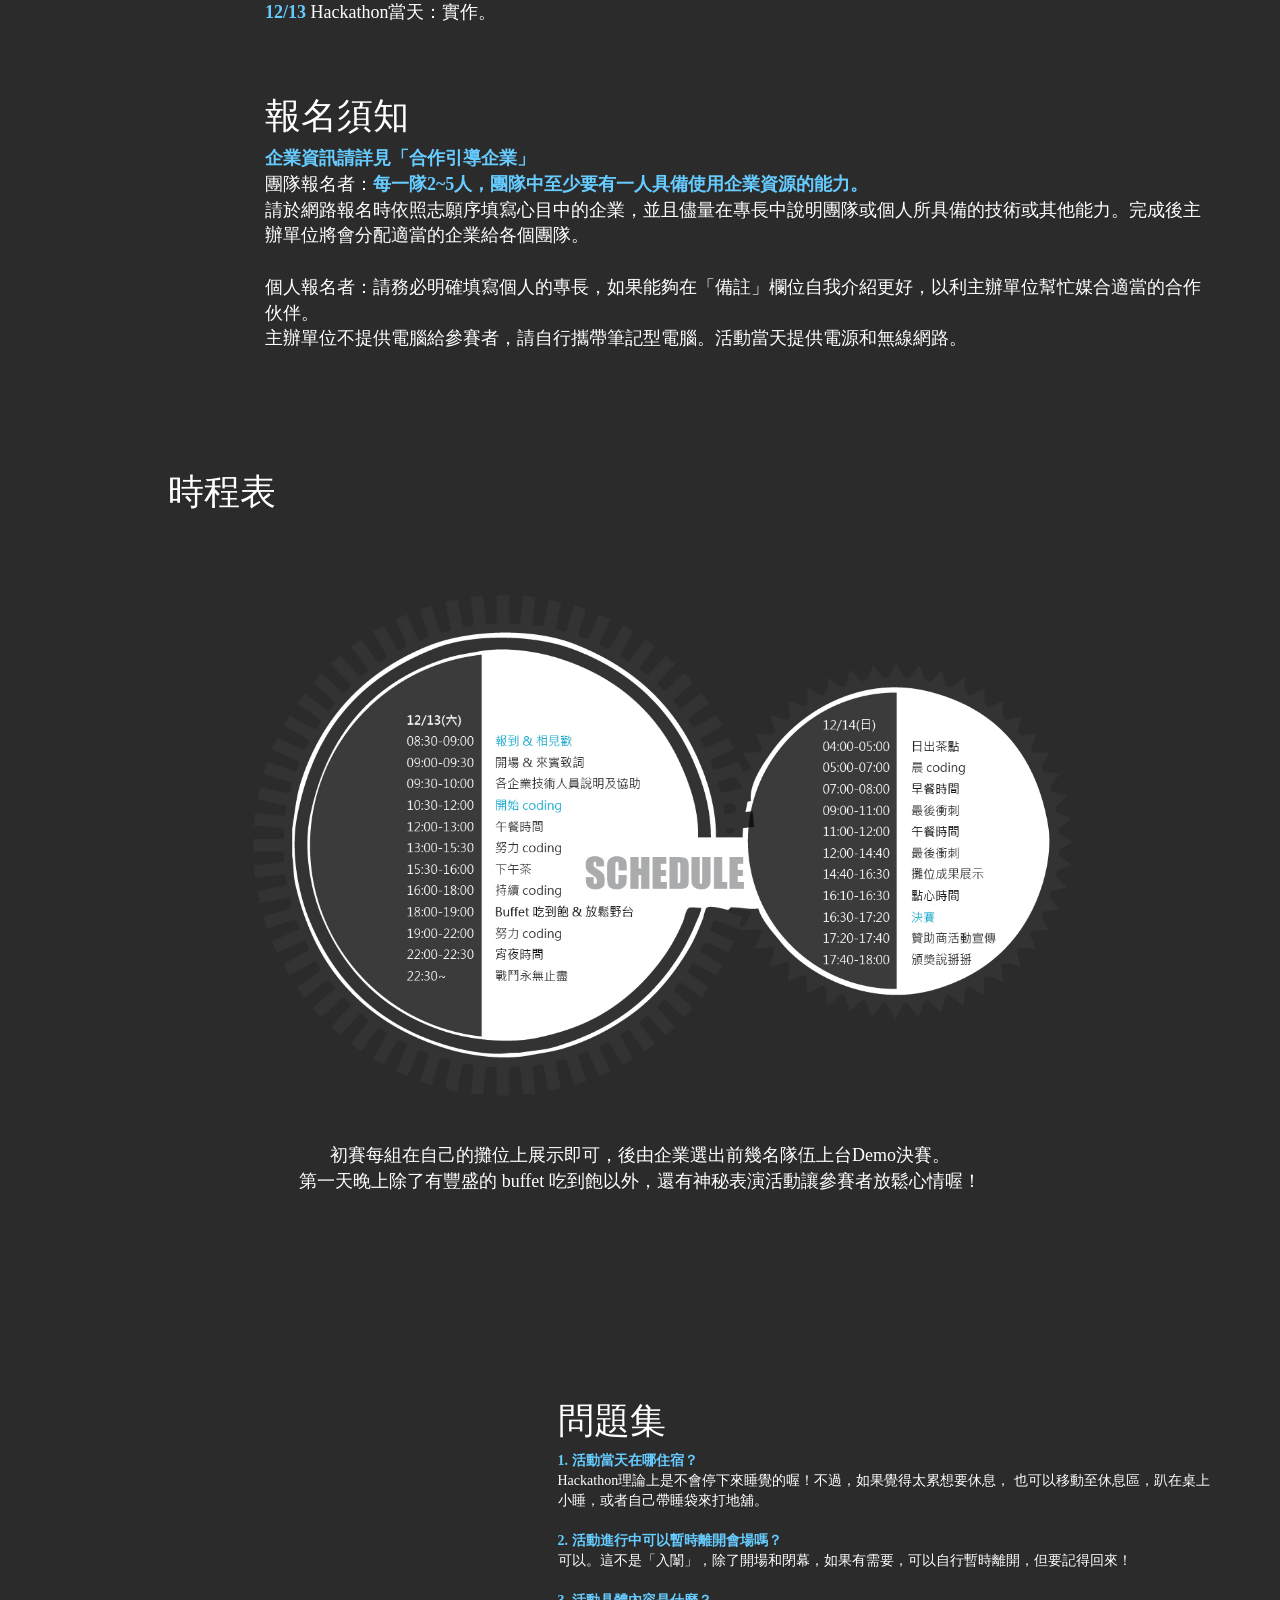
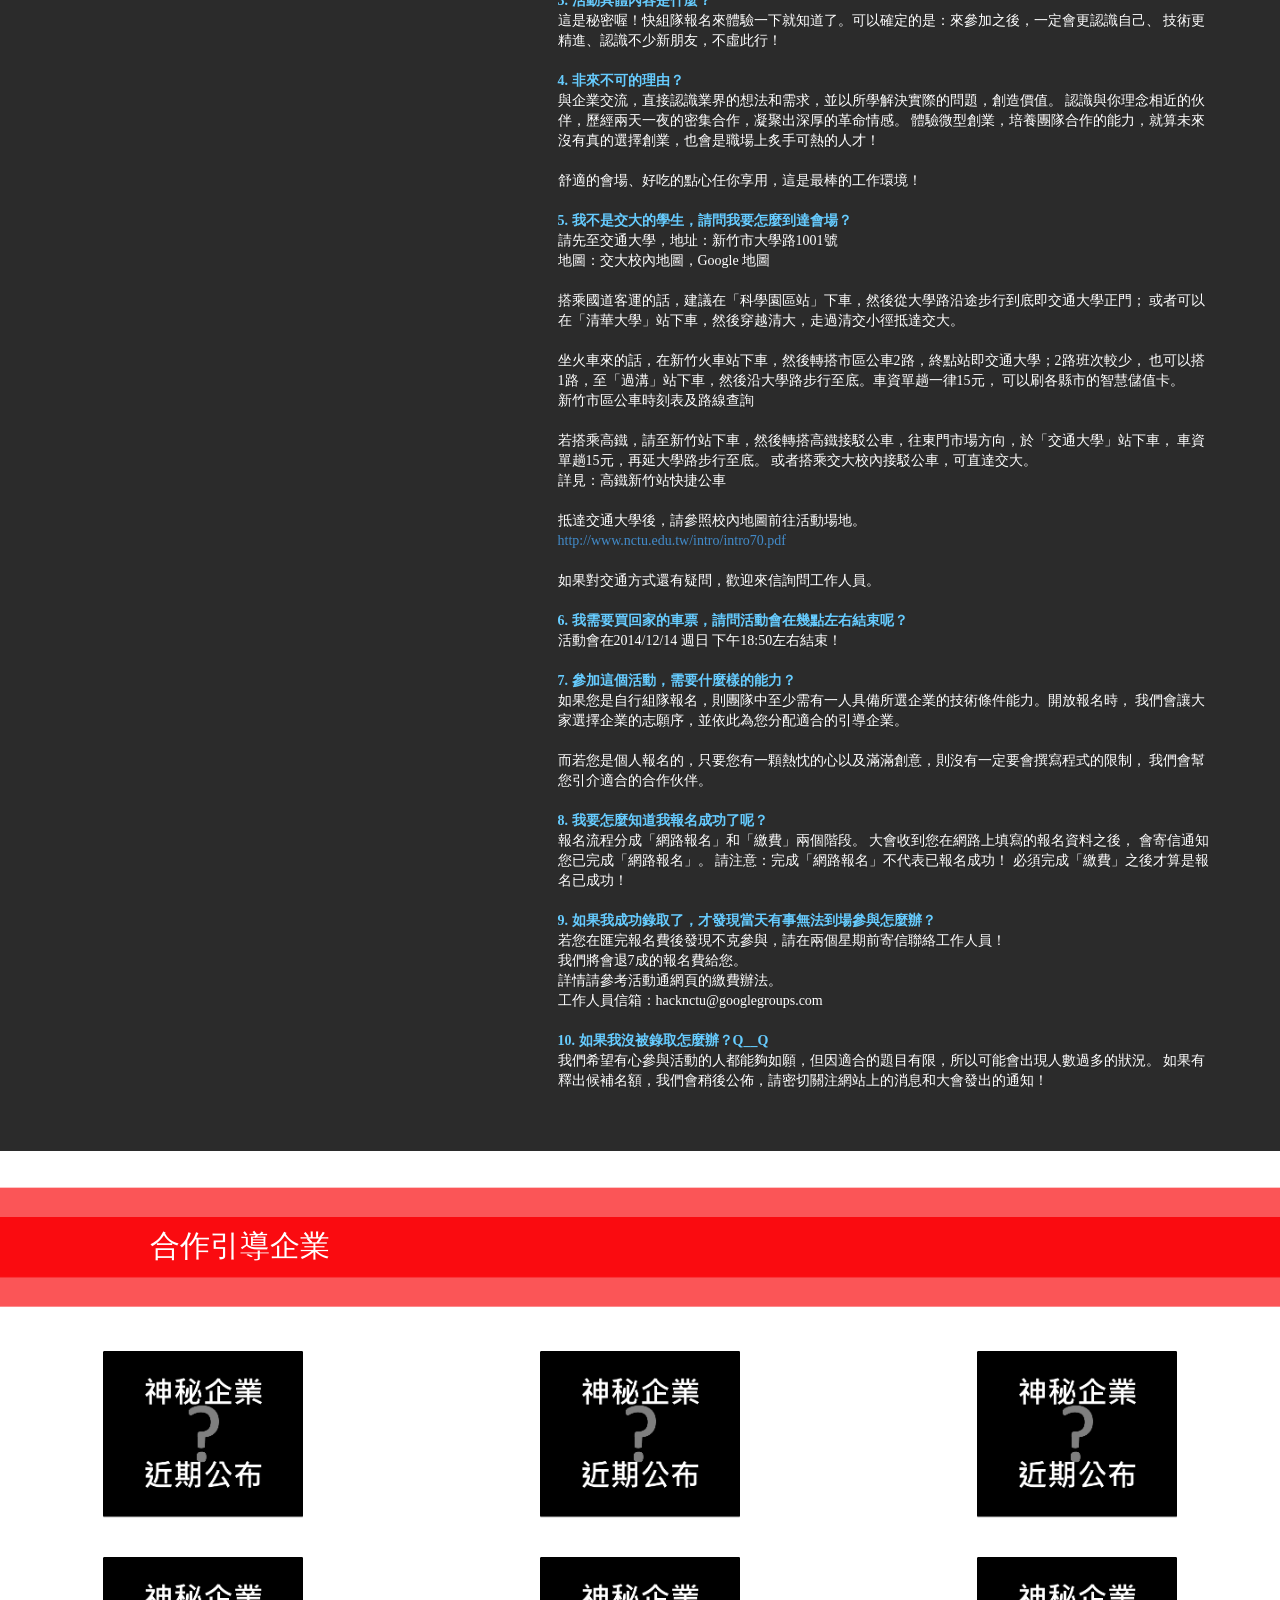
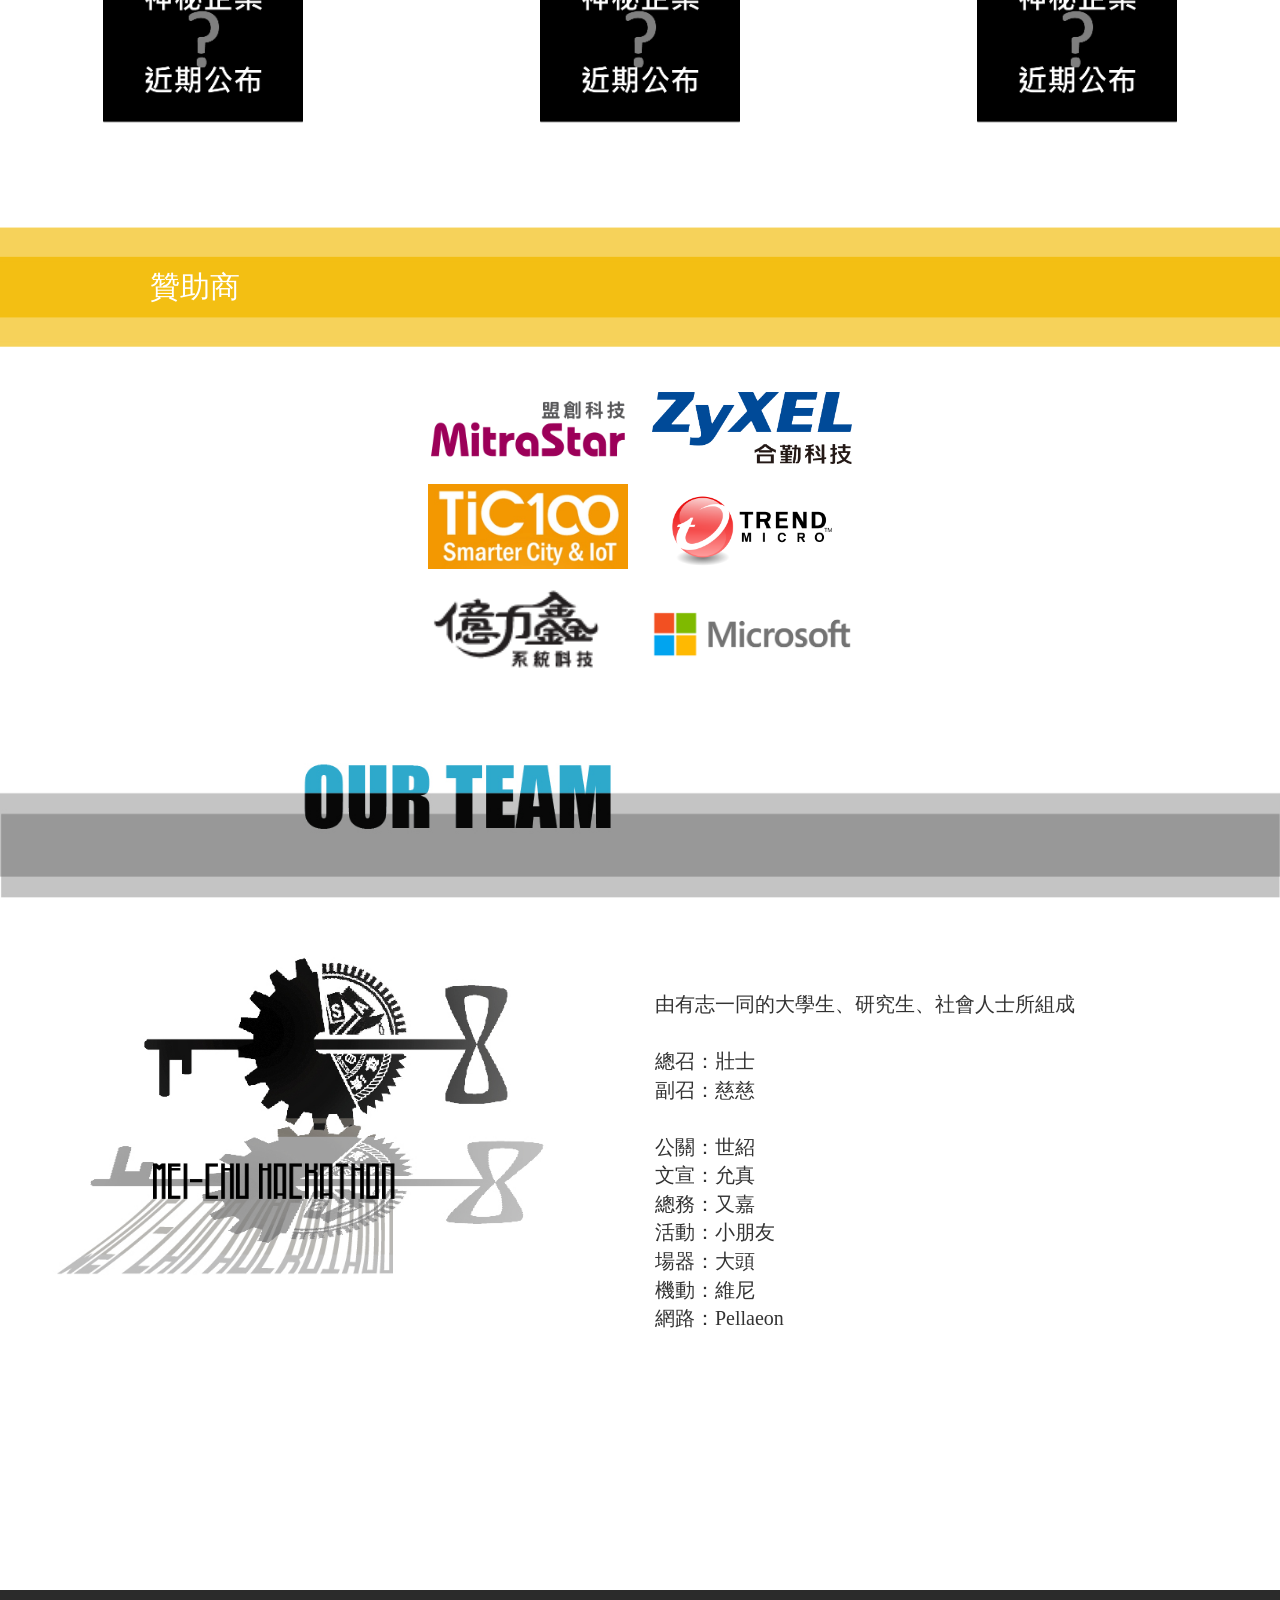
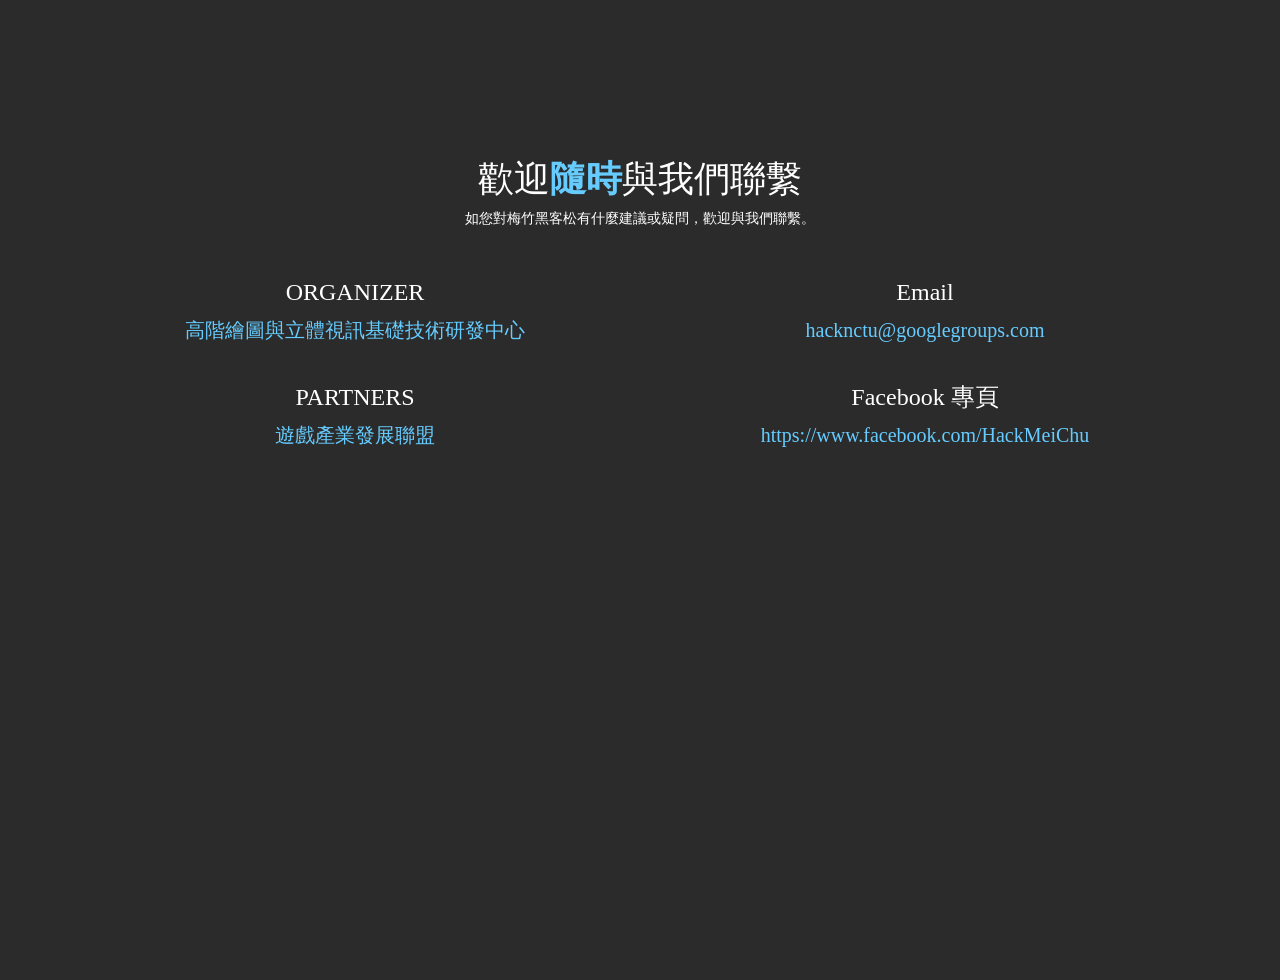
==== commit 91a53120: "elliminate background" ====
--- a/index.html
+++ b/index.html
@@ -440,18 +440,10 @@
 
 	<!-- bachgrond image -->
 
-	<div class="fading_background" id="bg1">
-		<img src="img/bgfan.jpg"/>
-	</div>
-	<div class="fading_background" id="bg2">
-		<img src="img/bg-02-special.jpg"/>
-	</div>
-	<div class="fading_background" id="bg3">
-		<img src="img/bg-05-join.jpg"/>
-	</div>
-	<div class="fading_background" id="bg4">
-		<img src="img/p1-09.jpg"/>
-	</div>
+	<img class="fading_background" id="bg1" src="img/bgfan.jpg"/>
+	<img class="fading_background" id="bg2" src="img/bg-02-special.jpg"/>
+	<img class="fading_background" id="bg3" src="img/bg-05-join.jpg"/>
+	<img class="fading_background" id="bg4" src="img/p1-09.jpg"/>
 	
 	<!-- jQuery Version 1.11.0 -->
     <script src="js/jquery-1.11.0.js"></script>
--- a/css/custom.css
+++ b/css/custom.css
@@ -283,7 +283,8 @@
 	left:0;
 	z-index:-1;
 	opacity:0;
-	width: 100%;
+	min-width: 100%;
+	min-height: 100%;
 	margin:0px auto;
 }
 
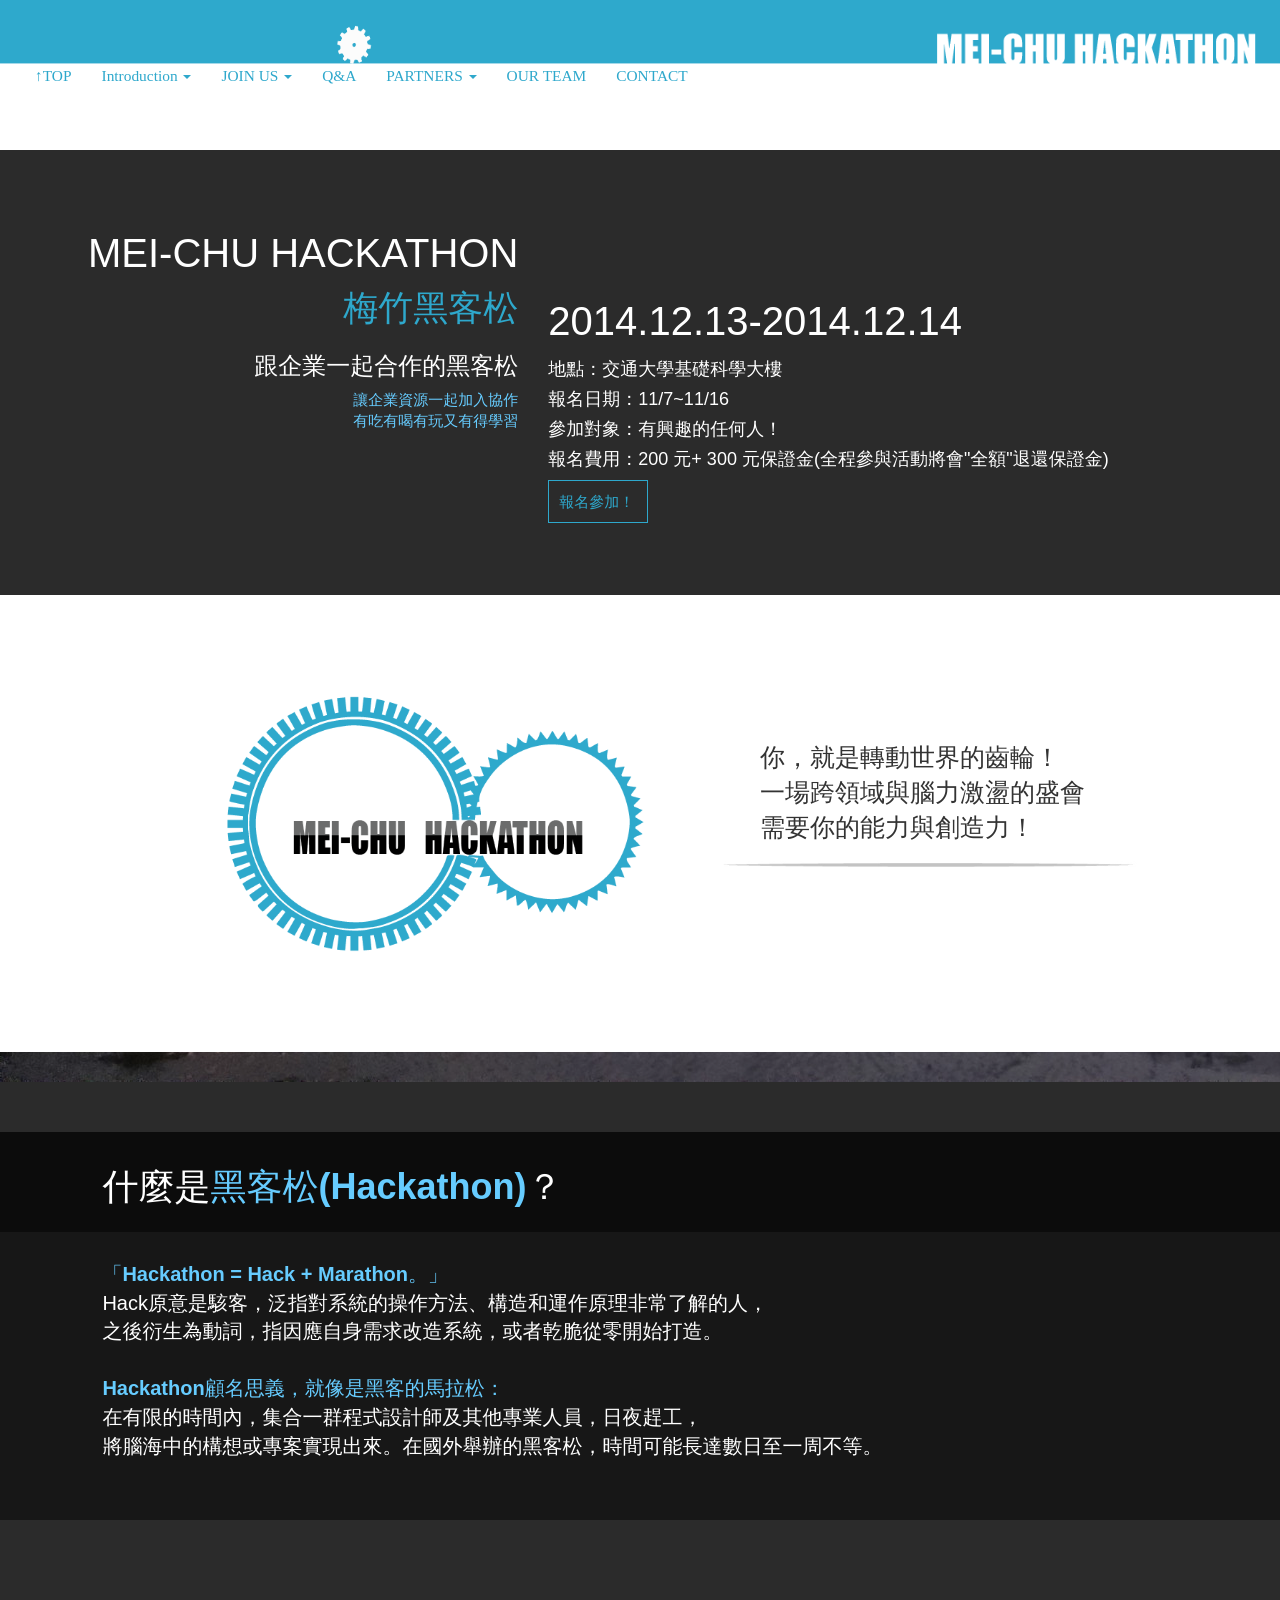
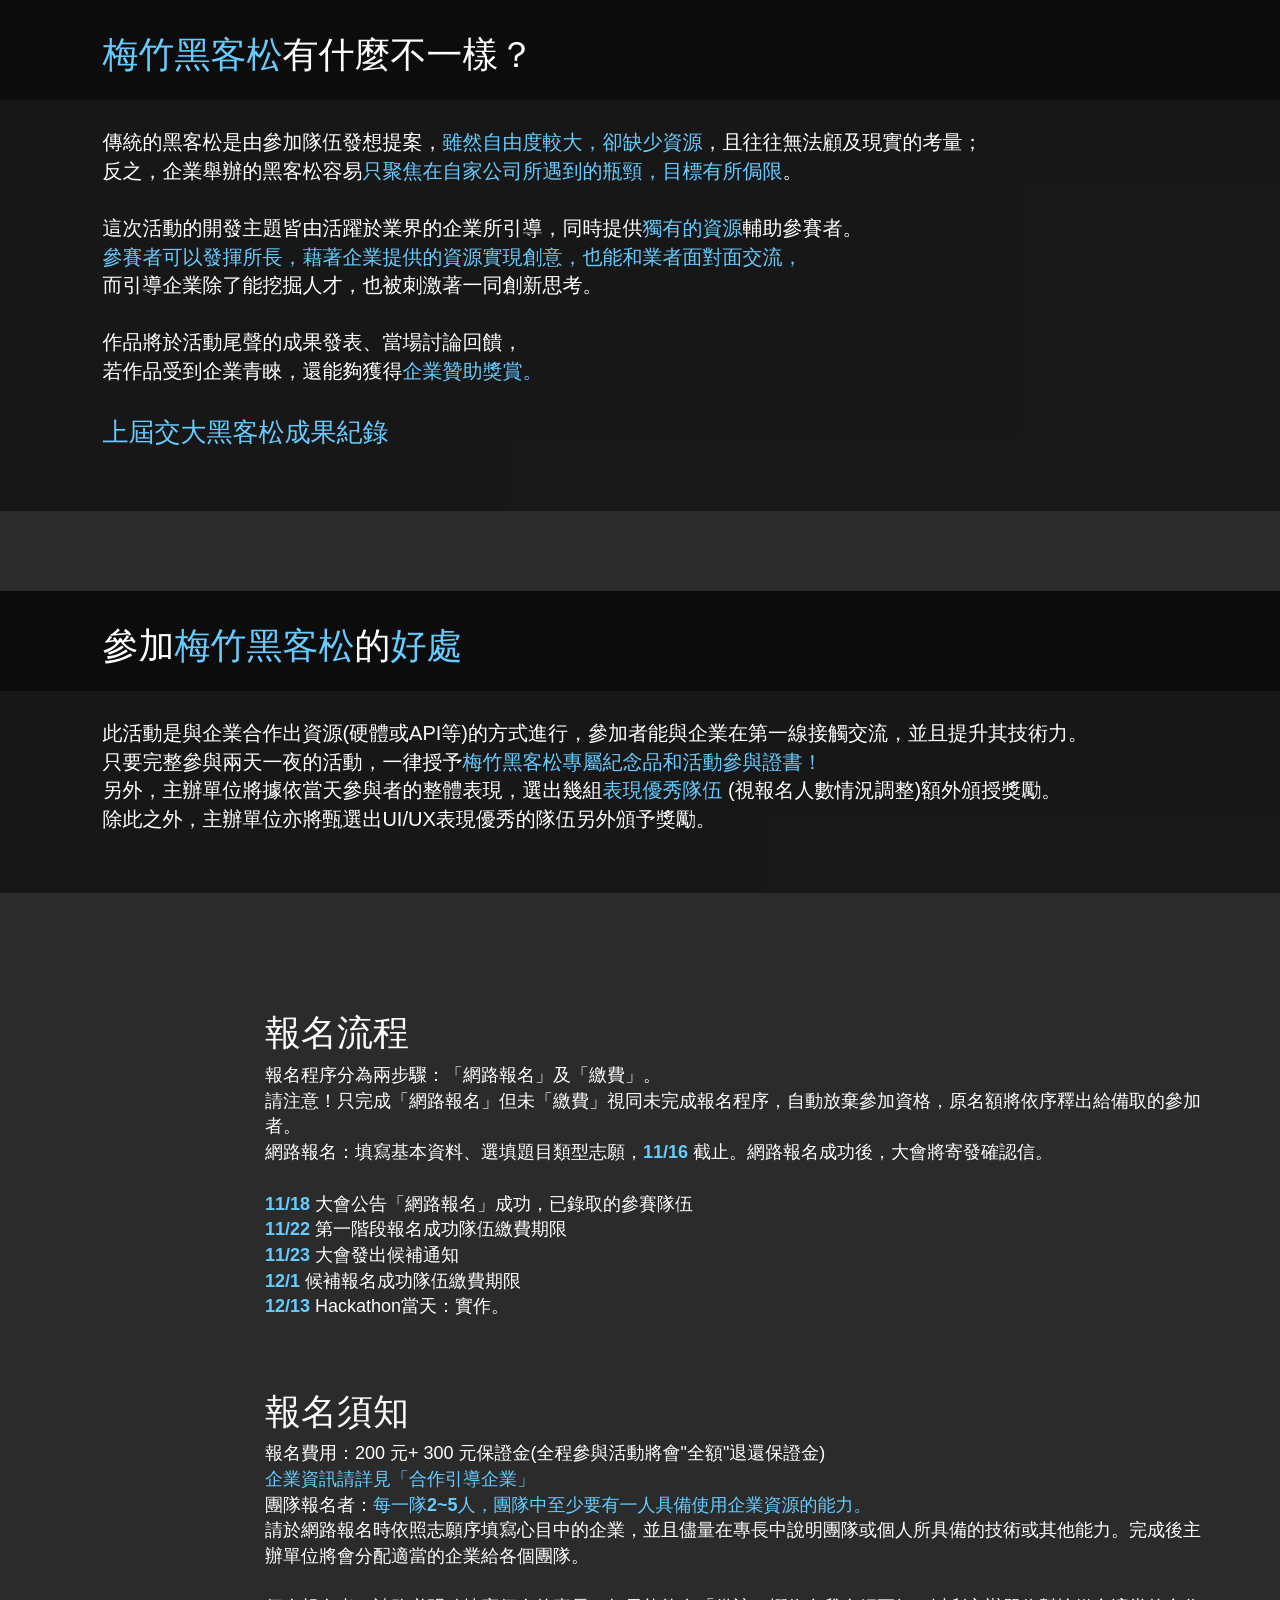
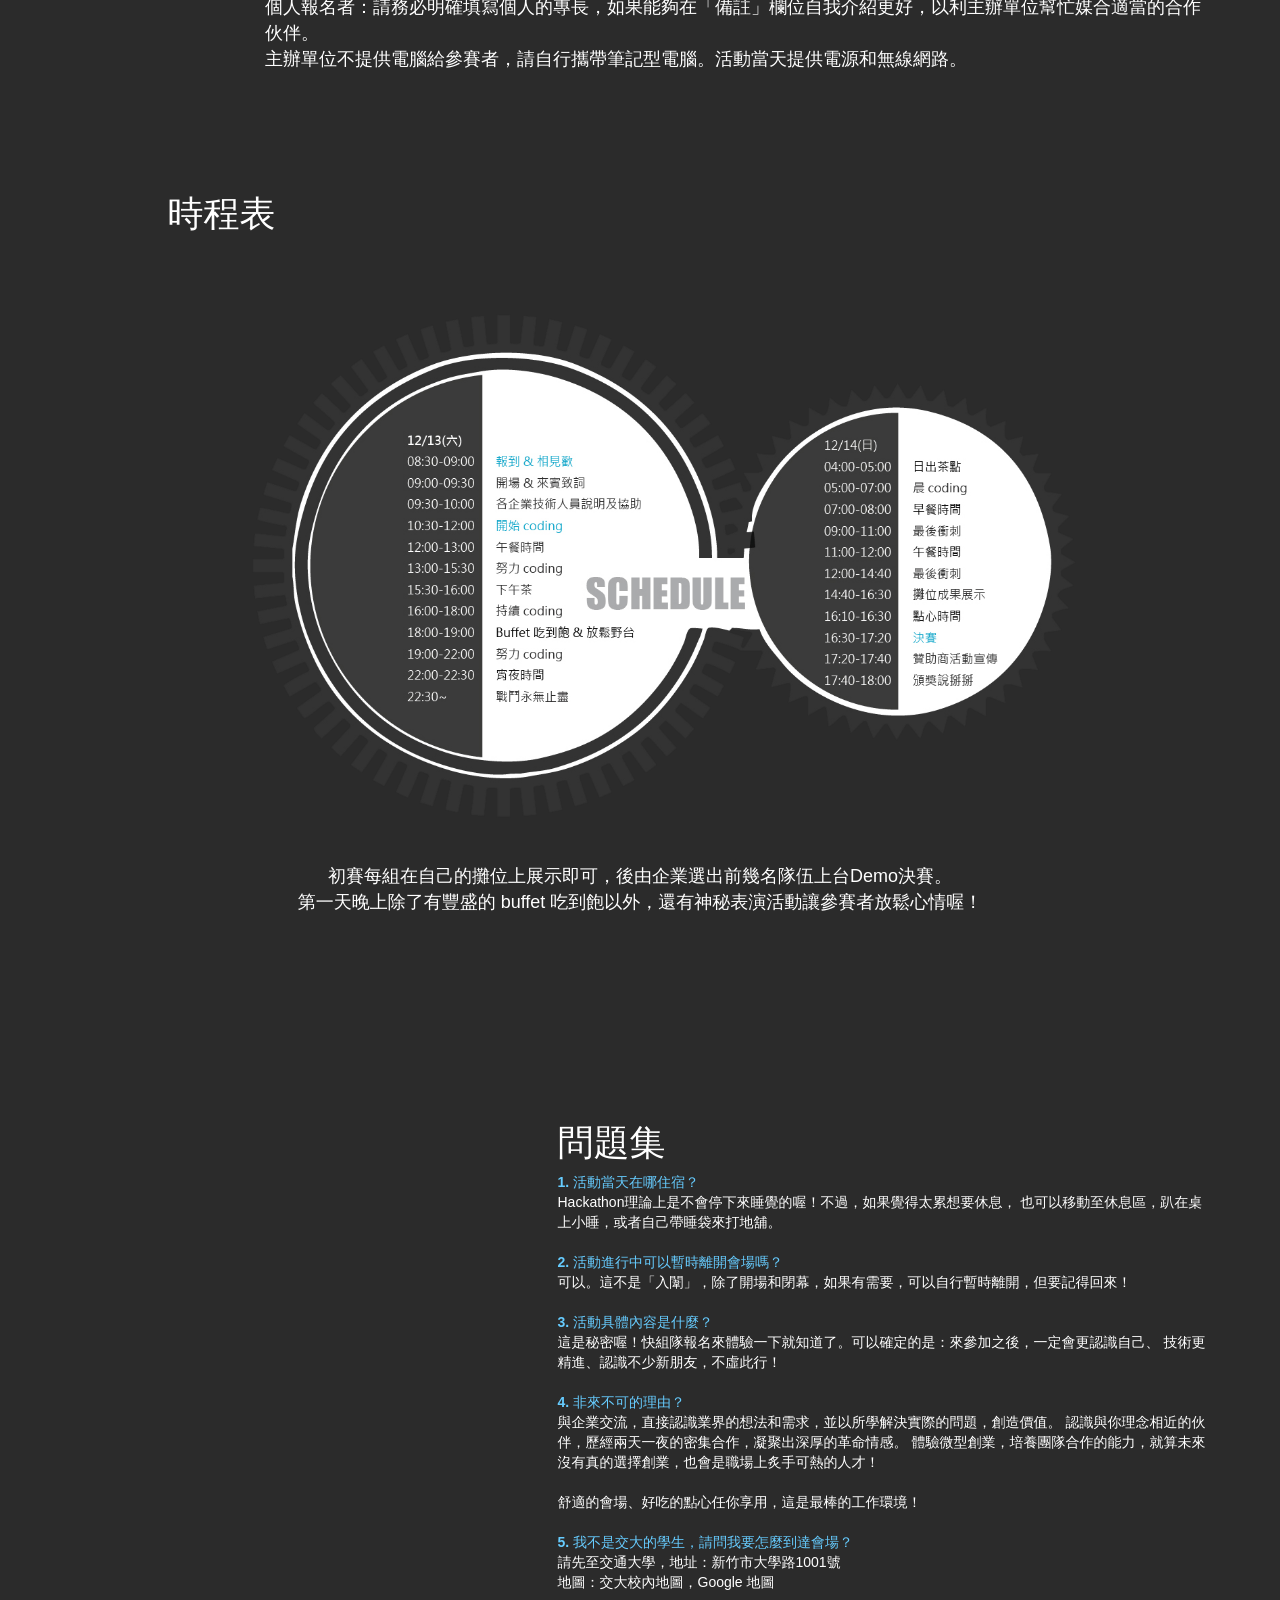
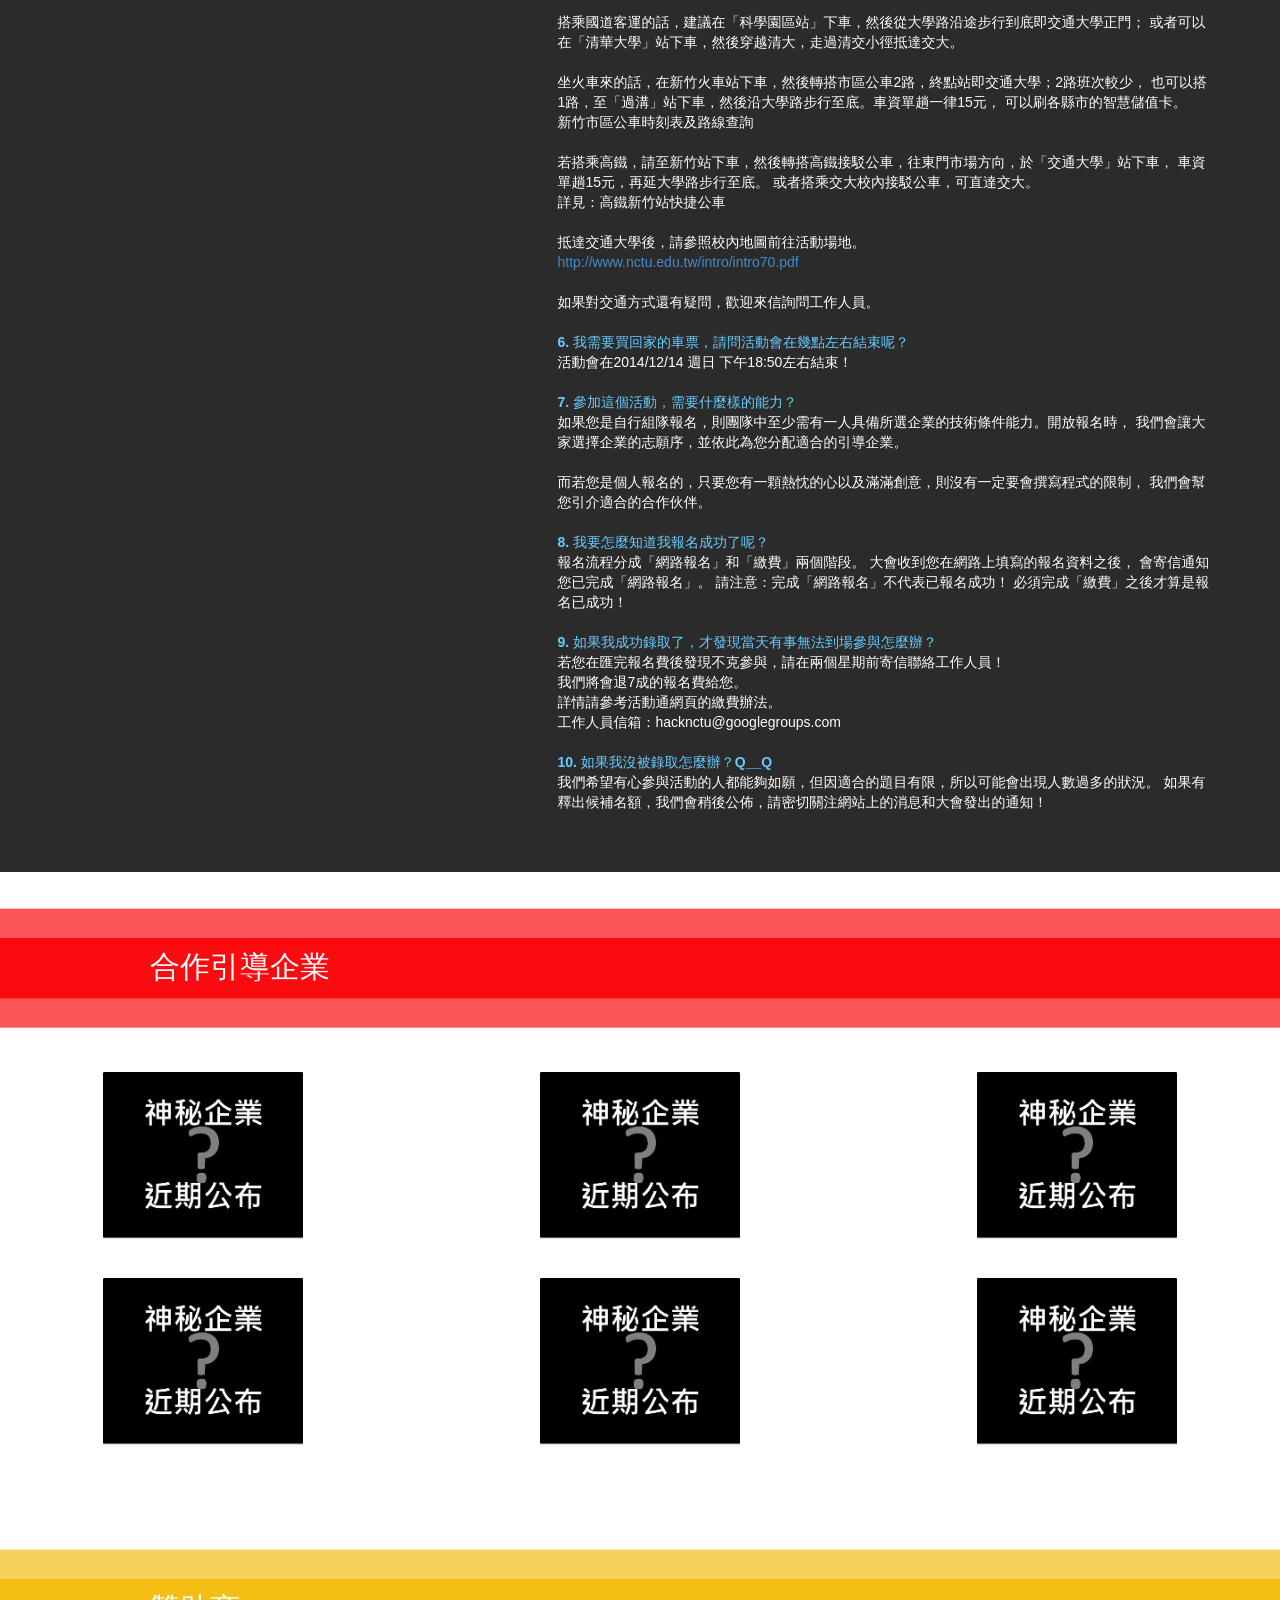
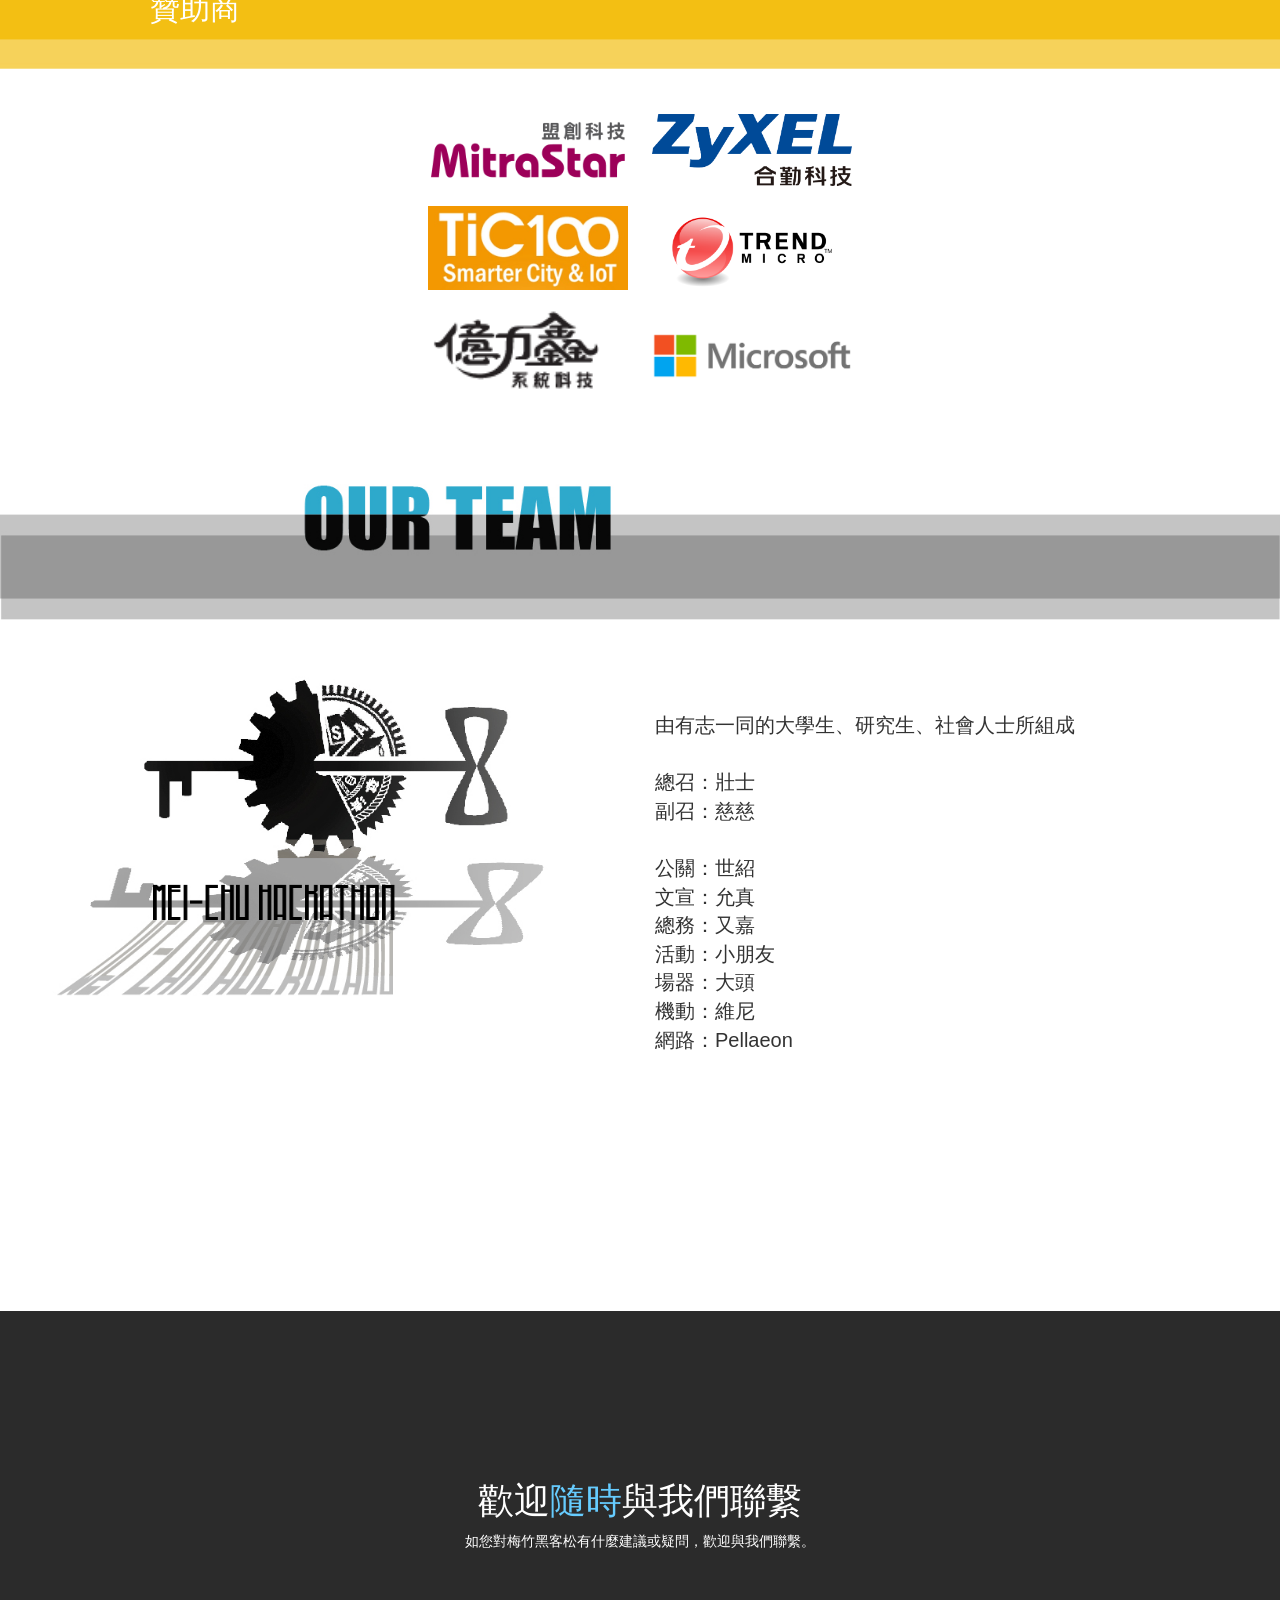
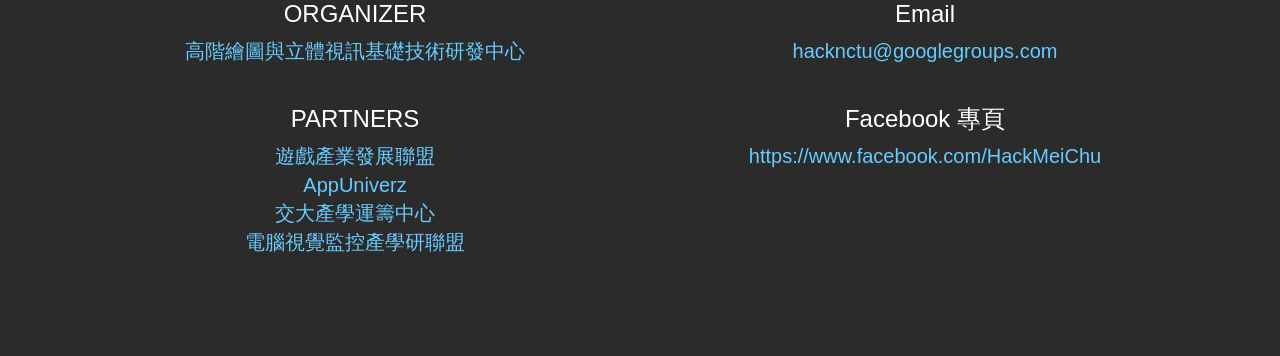
==== commit a21413bc: "fonts & 100%" ====
--- a/index.html
+++ b/index.html
@@ -17,6 +17,7 @@
     <!-- Custom CSS -->
     <link href="css/scrolling-nav.css" rel="stylesheet">
 	<link href="css/custom.css" rel="stylesheet">
+	<link href="css/fonts.css" rel="stylesheet">
 
     <!-- HTML5 Shim and Respond.js IE8 support of HTML5 elements and media queries -->
     <!-- WARNING: Respond.js doesn't work if you view the page via file:// -->
@@ -29,7 +30,7 @@
 
 <!-- The #page-top ID is part of the scrolling feature - the data-spy and data-target are part of the built-in Bootstrap scrollspy function -->
 
-<body id="page-top" data-spy="scroll" data-target=".navbar-fixed-top">
+<body id="page-top" class="font-hei" data-spy="scroll" data-target=".navbar-fixed-top">
 
     <!-- Navigation -->
     <nav class="navbar navbar-fixed-top" role="navigation">
@@ -71,7 +72,7 @@
 						</ul>
 					 </li>					 
 					<li id="li_QA">
-                        <a class="page-scroll" href="#QA" gear-target="#li_QA">Q&A</a>
+                        <a class="page-scroll" href="#QA" gear-target="#li_QA">Q&amp;A</a>
                     </li>
 					 <li class="dropdown" id="li_partners">
 						<a href="javascript:void(null)" class="dropdown-toggle">PARTNERS <span class="caret"></span></a>
@@ -90,8 +91,7 @@
                 </ul>
             </div>
             <!-- /.navbar-collapse -->
-       <!-- </div>
-        <!-- /.container -->
+
     </nav>
 
 	
@@ -115,6 +115,7 @@
 						<h4>地點：交通大學基礎科學大樓</h4>
 						<h4>報名日期：11/7~11/16</h4>
 						<h4>參加對象：有興趣的任何人！</h4>
+						<h4>報名費用：200 元+ 300 元保證金(全程參與活動將會"全額"退還保證金)</h4>
 						
 						<div id="sign-btn">報名參加！</div>
 					</div>
@@ -176,7 +177,7 @@
 			<span class="blue-words">參賽者可以發揮所長，藉著企業提供的資源實現創意，也能和業者面對面交流，</span> <br>
 			而引導企業除了能挖掘人才，也被刺激著一同創新思考。<br><br> 
 			作品將於活動尾聲的成果發表、當場討論回饋， <br>
-			若作品受到企業青睞，還能夠獲得<span class="blue-words">企業贊助獎賞。</sapn> <br><br>
+			若作品受到企業青睞，還能夠獲得<span class="blue-words">企業贊助獎賞。</span> <br><br>
 			
 			<a href="http://hackathon.nctu.edu.tw/2013hackathon/" id="link_2013">上屆交大黑客松成果紀錄</a>
 			</p>
@@ -224,7 +225,7 @@
 
 
 					<h1>報名須知</h1>
-					
+					報名費用：200 元+ 300 元保證金(全程參與活動將會"全額"退還保證金)<br>
 					<span class="blue-words">企業資訊請詳見「合作引導企業」</span><br>
 					團隊報名者：<span class="blue-words">每一隊2~5人，團隊中至少要有一人具備使用企業資源的能力。</span><br>
 					請於網路報名時依照志願序填寫心目中的企業，並且儘量在專長中說明團隊或個人所具備的技術或其他能力。完成後主辦單位將會分配適當的企業給各個團隊。<br><br>
@@ -377,7 +378,7 @@
 			<a href="http://www.mitrastar.com.tw/"><img src="img/mstc.png"></a>
 			<a href="http://www.zyxel.com/tw/zh/"><img src="img/partners-zyxel.png"></a><br>
 			<a href="http://www.tic100.org.tw/"><img src="img/partners-tic100.jpg"></a>
-			<a href="http://www.trendmicro.tw/tw/index.html"><img src="img/Trend_Micro.png"</a><br>
+			<a href="http://www.trendmicro.tw/tw/index.html"><img src="img/Trend_Micro.png"/></a><br>
 			<a href="http://www.els-tech.com.tw/"><img src="img/bg_footer.png"></a>
 			<a href="http://azure.microsoft.com/zh-tw/"><img src="img/new-microsoft-logo.jpg"></a>
 			<!--<a href=""><img src="img/partners-.jpg"></a>-->
@@ -423,6 +424,12 @@
 					<h3>PARTNERS</h3>
 					<a href="http://game-org.nctu.edu.tw/">
 					<div id="contact-btn">遊戲產業發展聯盟</div></a>
+					<a href="http://www.appuniverz.org/">
+					<div id="contact-btn">AppUniverz</div></a>
+					<a href="http://140.113.36.31/ic_home">
+					<div id="contact-btn">交大產學運籌中心</div></a>
+					<a href="http://vbie.eic.nctu.edu.tw/">
+					<div id="contact-btn">電腦視覺監控產學研聯盟</div></a>
 				</div>
 				<div class="col-lg-6">
 					<h3>Email</h3>
--- a/css/scrolling-nav.css
+++ b/css/scrolling-nav.css
@@ -6,7 +6,8 @@
 
 body {
     width: 100%;
-    height: 100%;
+	height: 100%;
+    overflow-x: hidden;
 }
 
 html {
@@ -35,7 +36,6 @@
 of those sections to manage the look and feel of the site. */
 
 .intro-section {
-	height: 100%;
     padding-top: 150px;
     background: #fff;
 }
@@ -145,8 +145,8 @@
 }
 
 .contact-section {
-    height: 110%;
     padding-top: 150px;
+	padding-bottom: 100px;
     text-align: center;
     background: #2B2B2B;
 	color:white;
--- a/css/custom.css
+++ b/css/custom.css
@@ -1,5 +1,4 @@
 html, body{
-	font-family: "微軟正黑體";
 	background-color:#2B2B2B;
 }
 
@@ -17,8 +16,8 @@
     background-size: cover;
     -o-background-size: cover;
 	/*background: #2EA8CC;*/
-	font-family:"impact","微軟正黑體";
 	line-height: 0;
+	font-family: "impact";
 }
 .navbar-header{
 	float: right;
@@ -90,7 +89,6 @@
 }
 
 #intro-div{
-	height: 90%;
 	width: 100%;
 	margin:0;
 	margin-top: auto;
@@ -107,12 +105,11 @@
 	padding-top: 15%;
 }
 #intro-right{
-	height: 100%;
 	padding-top: 20%;
+	padding-bottom: 10%;
 }
 .brand-font{
 	font-size: 40px;
-	font-family: "impact", "微軟正黑體";
 }
 .meichu-font{
 	font-size: 35px;
@@ -139,20 +136,20 @@
 	height: 100%;
 }
 #logo-container{
-	position: relative
-	height: 100%;
+	position: relative;
 
 	display: inline-block;
 	/*background: yellow;*/
 	float: left;
 	margin:0 ;
 	margin-left: 100px;
-	
-}
+}
+
 #logo-blue{
 	width: 120%;
 
 }
+
 #intro-words{
 	margin:0;
 	margin-left: -40px;
@@ -161,10 +158,12 @@
 	padding: auto 0;
 	/*background: yellow;*/
 }
+
 #line{
 	width: 95%;
 	float: left;
 }
+
 #team-content{
 	padding-top: 15%;
 	padding-bottom: 10%;
@@ -193,7 +192,7 @@
 }
 
 .join-section img{
-    height: 600px;
+    max-width: 100%;
     margin: 10px;
 	vertical-align : middle;
 }
--- a/css/fonts.css
+++ b/css/fonts.css
@@ -0,0 +1,13 @@
+/*!
+ *  Fonts.css -- Cross-platform Chinese fonts solution
+ * 
+ *  Copyright (C) 2013-2014 Zeno Zeng
+ *  Released under the MIT license
+ * 
+ *  Github: https://github.com/zenozeng/fonts.css
+ */
+.font-hei {font-family: "Microsoft JhengHei", "Helvetica Neue", Helvetica, "Nimbus Sans L", Arial, "Liberation Sans", "Hiragino Sans GB", "Source Han Sans CN Normal", "Microsoft YaHei", "Wenquanyi Micro Hei", "WenQuanYi Zen Hei", "ST Heiti", SimHei, "WenQuanYi Zen Hei Sharp", sans-serif;}
+.font-kai {font-family: Baskerville, Georgia, "Liberation Serif", "Kaiti SC", STKaiti, "AR PL UKai CN", "AR PL UKai HK", "AR PL UKai TW", "AR PL UKai TW MBE", "AR PL KaitiM GB", KaiTi, KaiTi_GB2312, "TW\-Kai", serif;}
+.font-song {font-family: Georgia, "Nimbus Roman No9 L", "Songti SC", STSong, "AR PL New Sung", "AR PL SungtiL GB", NSimSun, SimSun, "TW\-Sung", "WenQuanYi Bitmap Song", "AR PL UMing CN", "AR PL UMing HK", "AR PL UMing TW", "AR PL UMing TW MBE", serif;}
+.font-fang-song {font-family: Baskerville, "Times New Roman", "Liberation Serif", STFangsong, FangSong, FangSong_GB2312, "CWTEX\-F", serif;}
+.font-ming {font-family: Georgia, "Nimbus Roman No9 L", "AR PL UMing CN", "AR PL UMing HK", "AR PL UMing TW", "AR PL UMing TW MBE", PMingLiU, MingLiU, serif;}
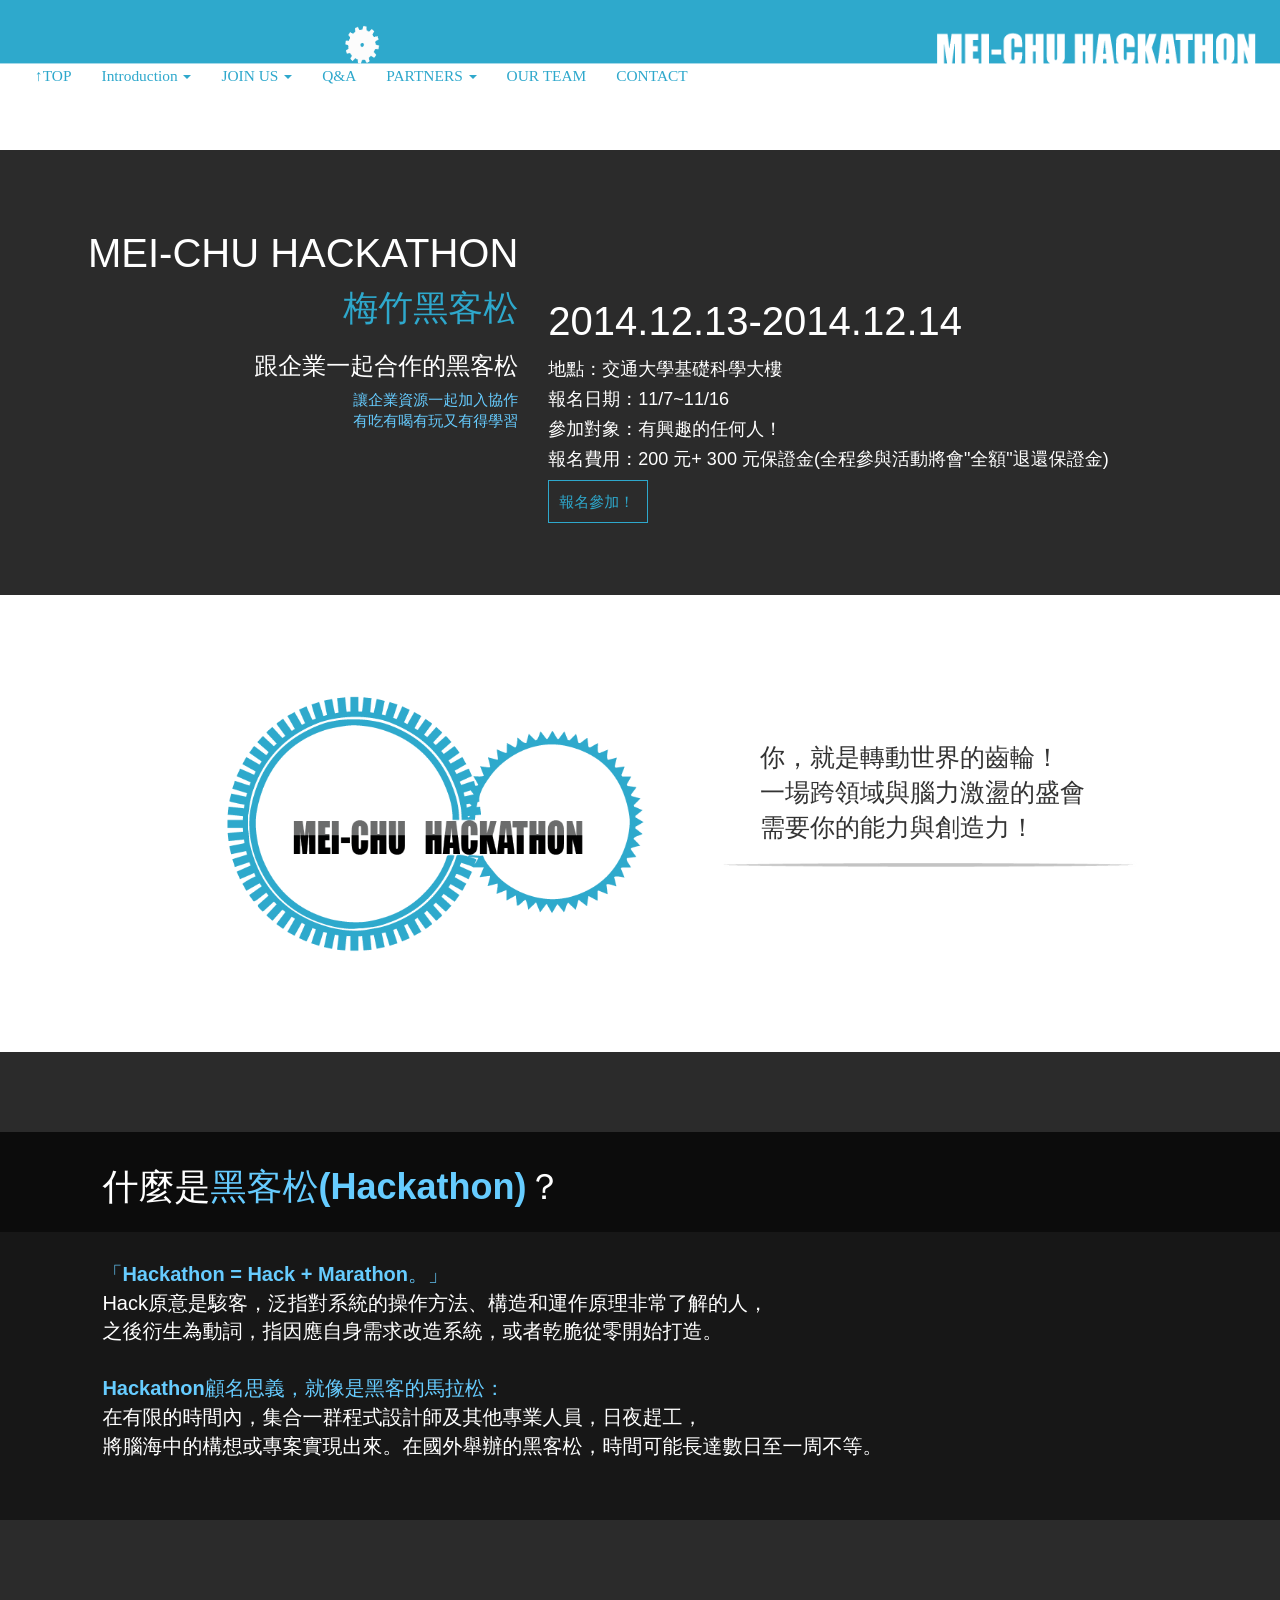
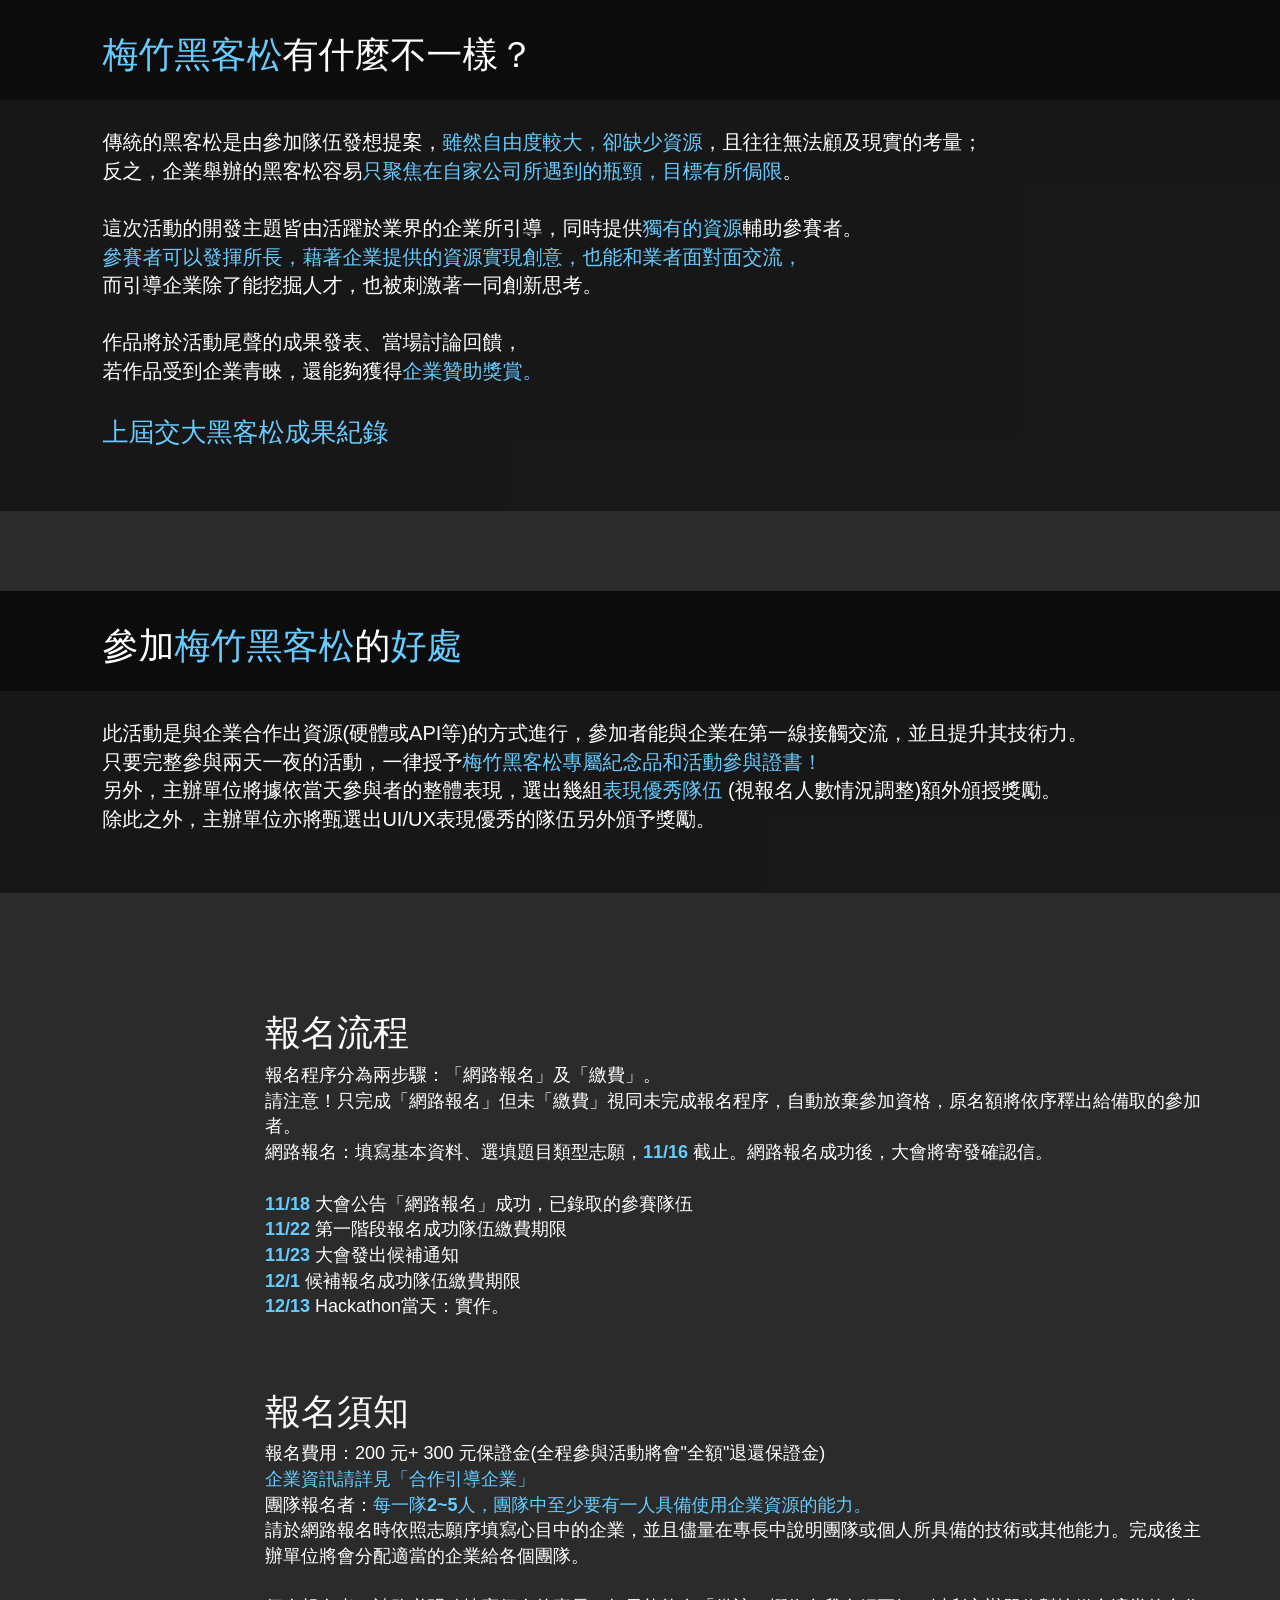
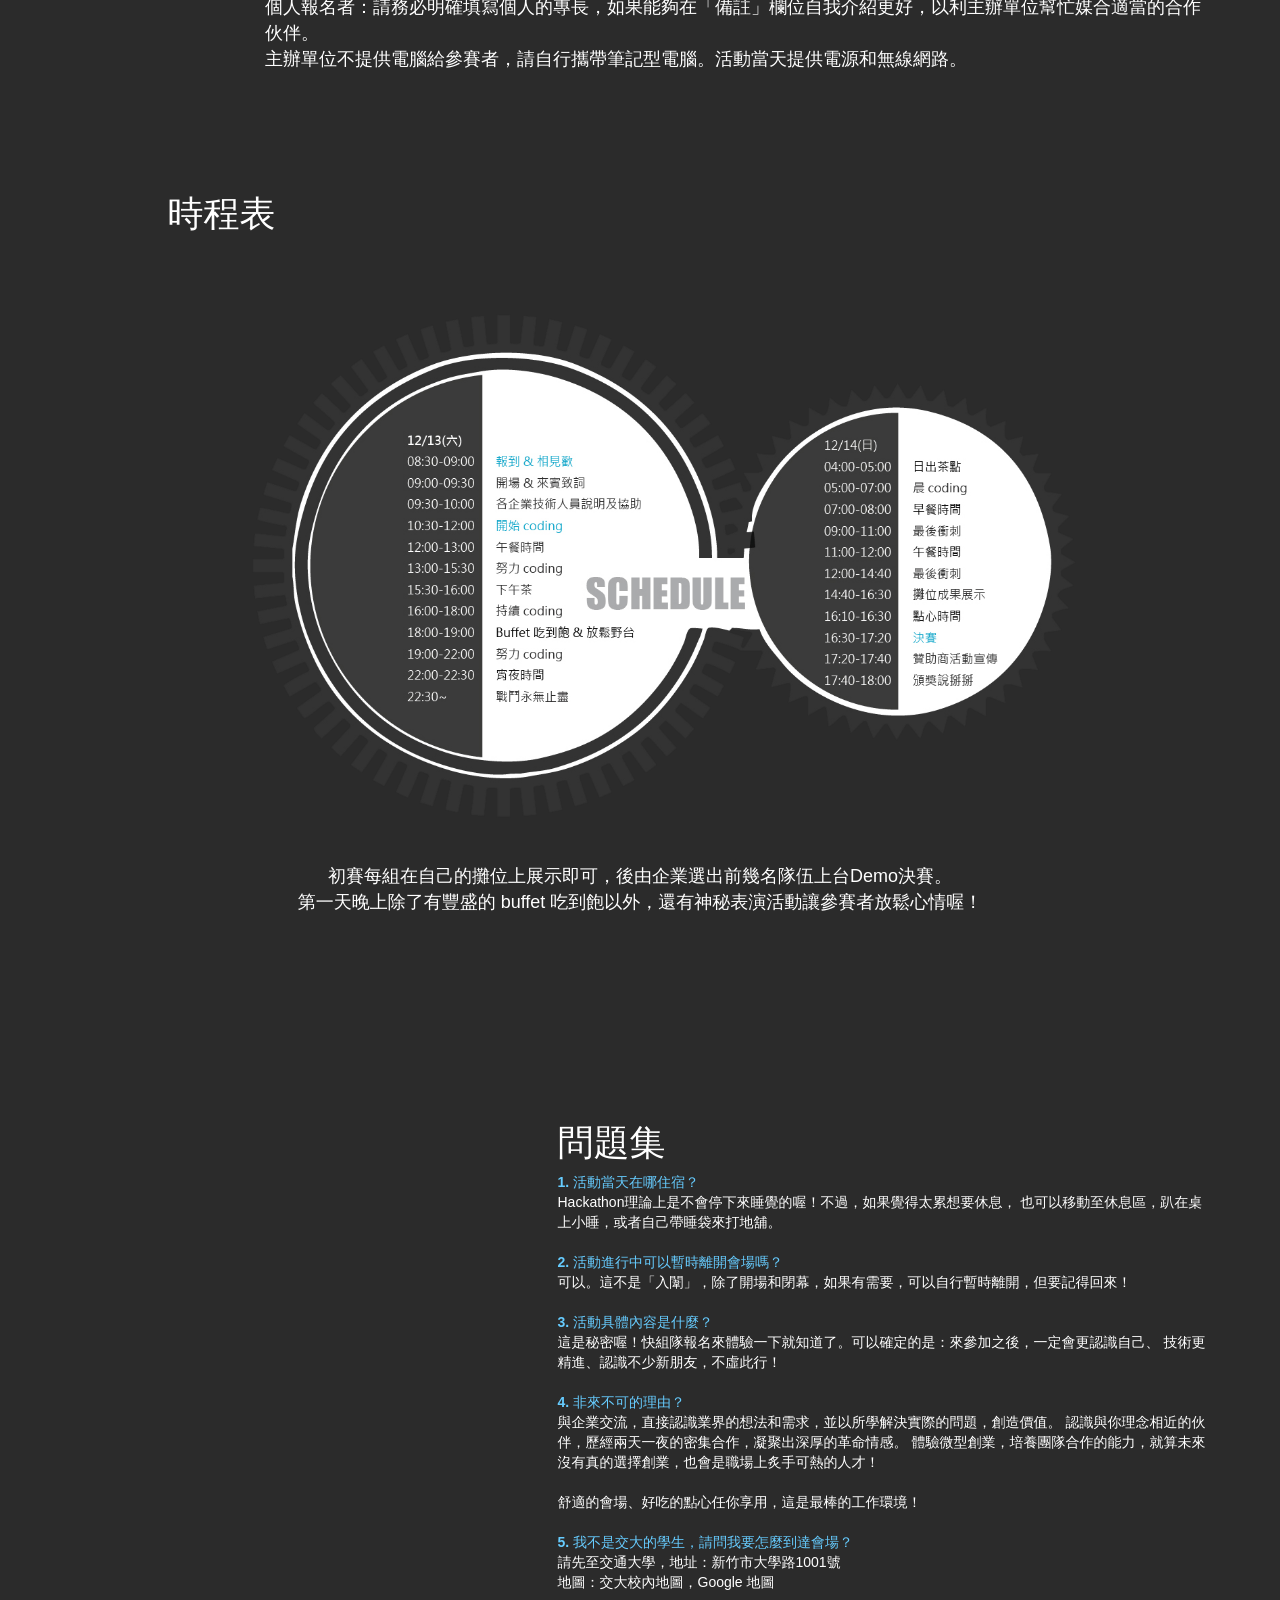
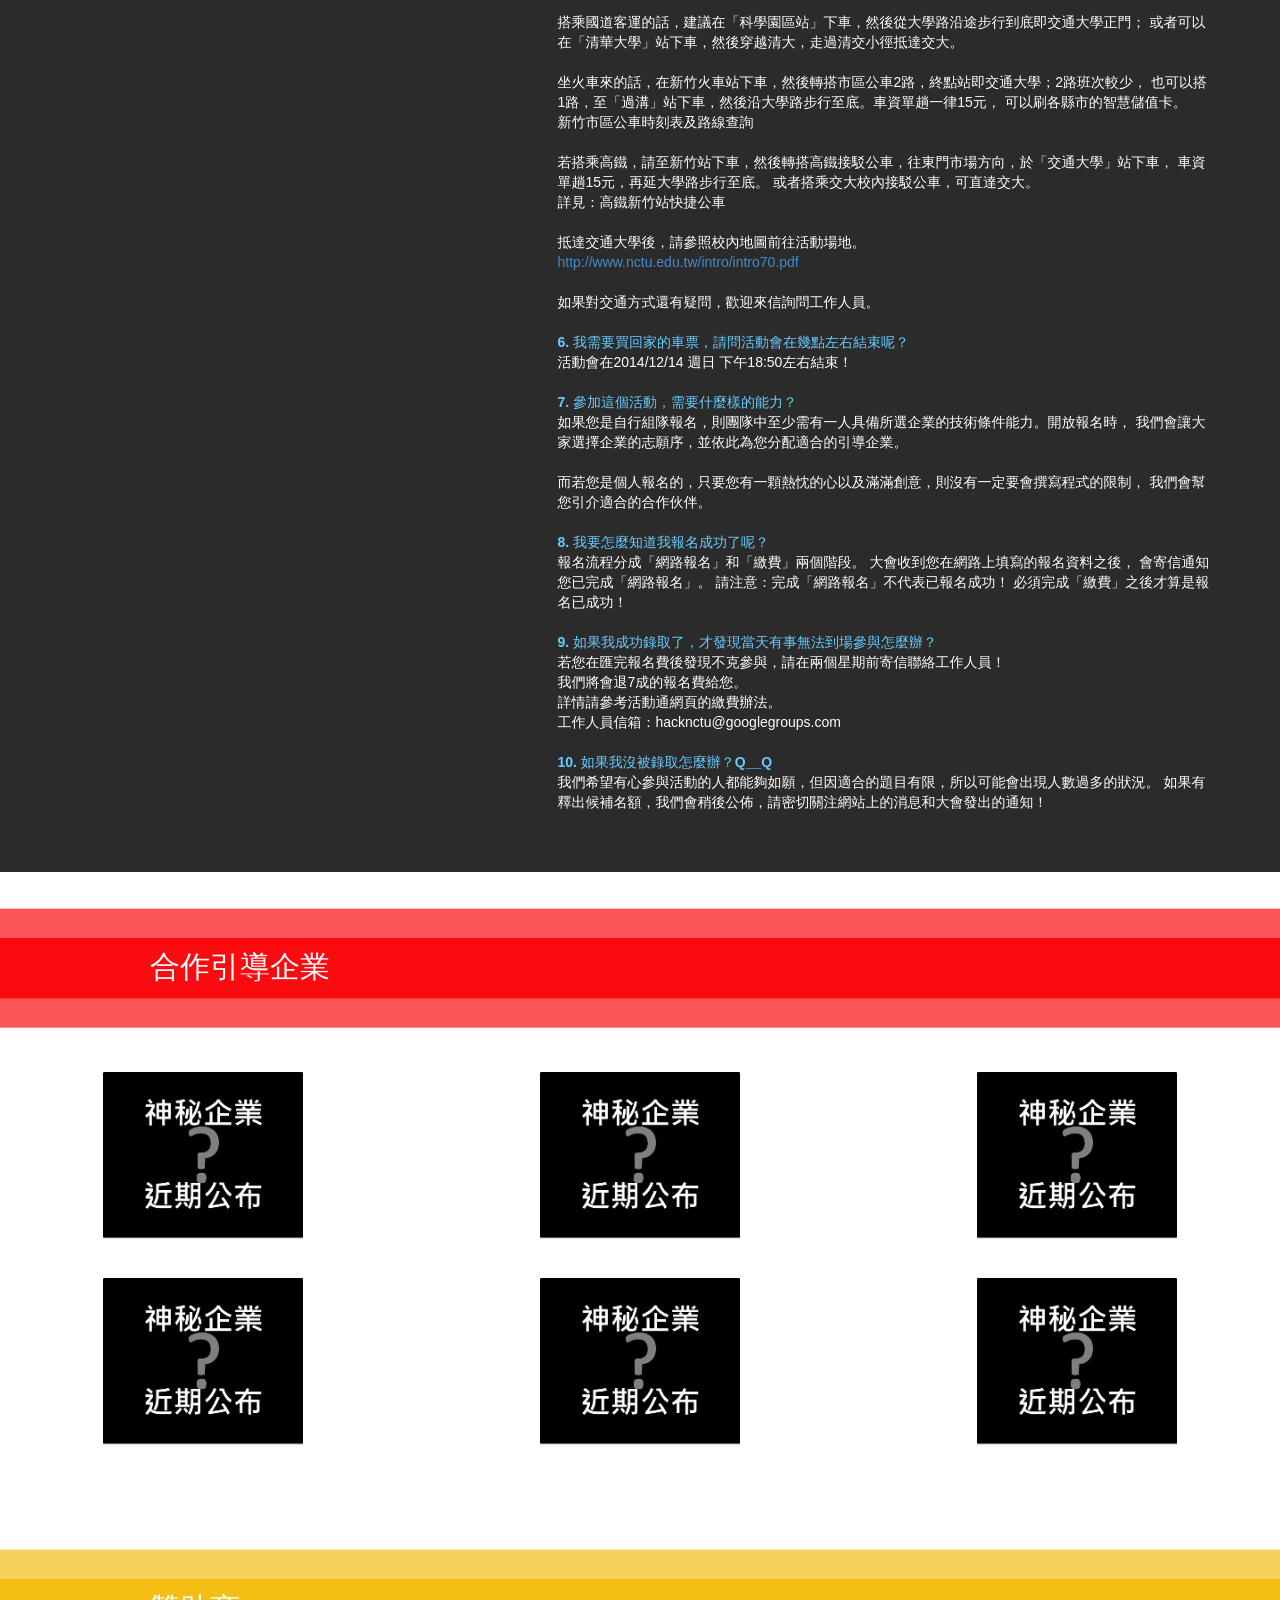
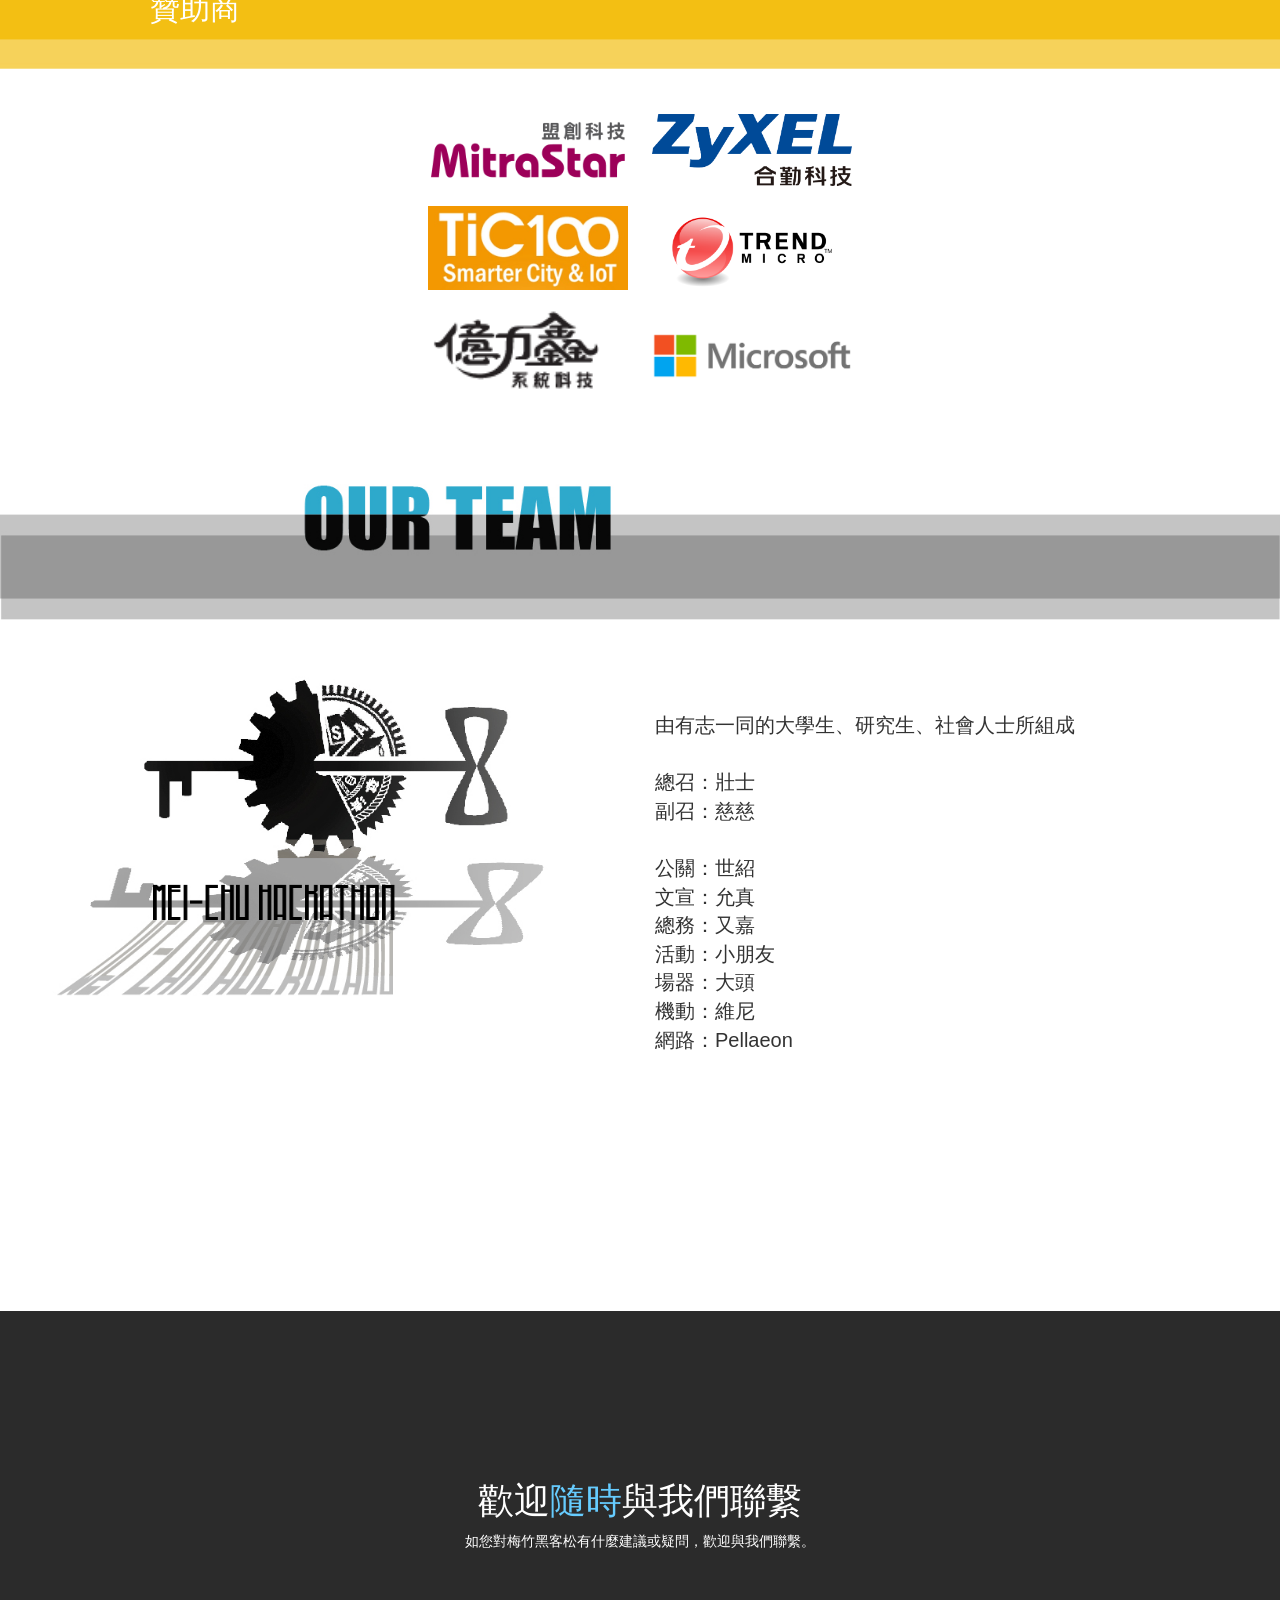
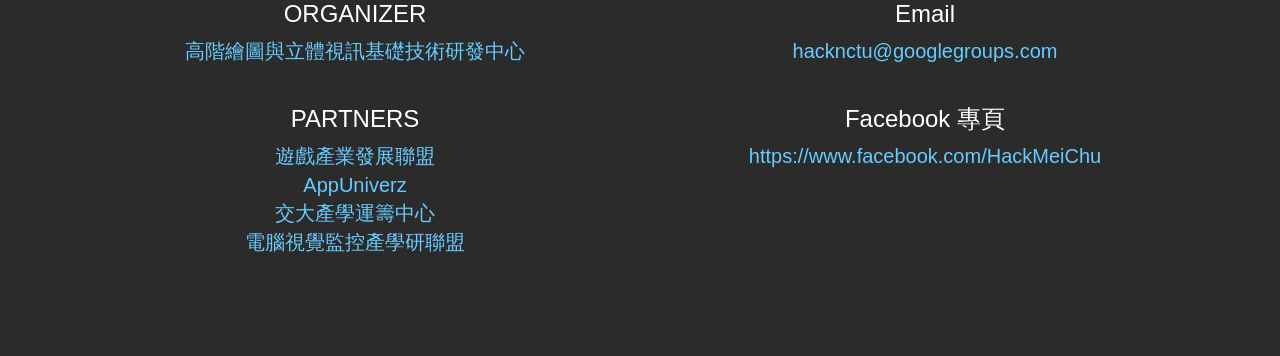
==== commit b11d3eae: "change white bg" ====
--- a/index.html
+++ b/index.html
@@ -447,7 +447,7 @@
 
 	<!-- bachgrond image -->
 
-	<img class="fading_background" id="bg1" src="img/bgfan.jpg"/>
+	<img class="fading_background" id="bg1" src="img/whitebg.png"/>
 	<img class="fading_background" id="bg2" src="img/bg-02-special.jpg"/>
 	<img class="fading_background" id="bg3" src="img/bg-05-join.jpg"/>
 	<img class="fading_background" id="bg4" src="img/p1-09.jpg"/>
